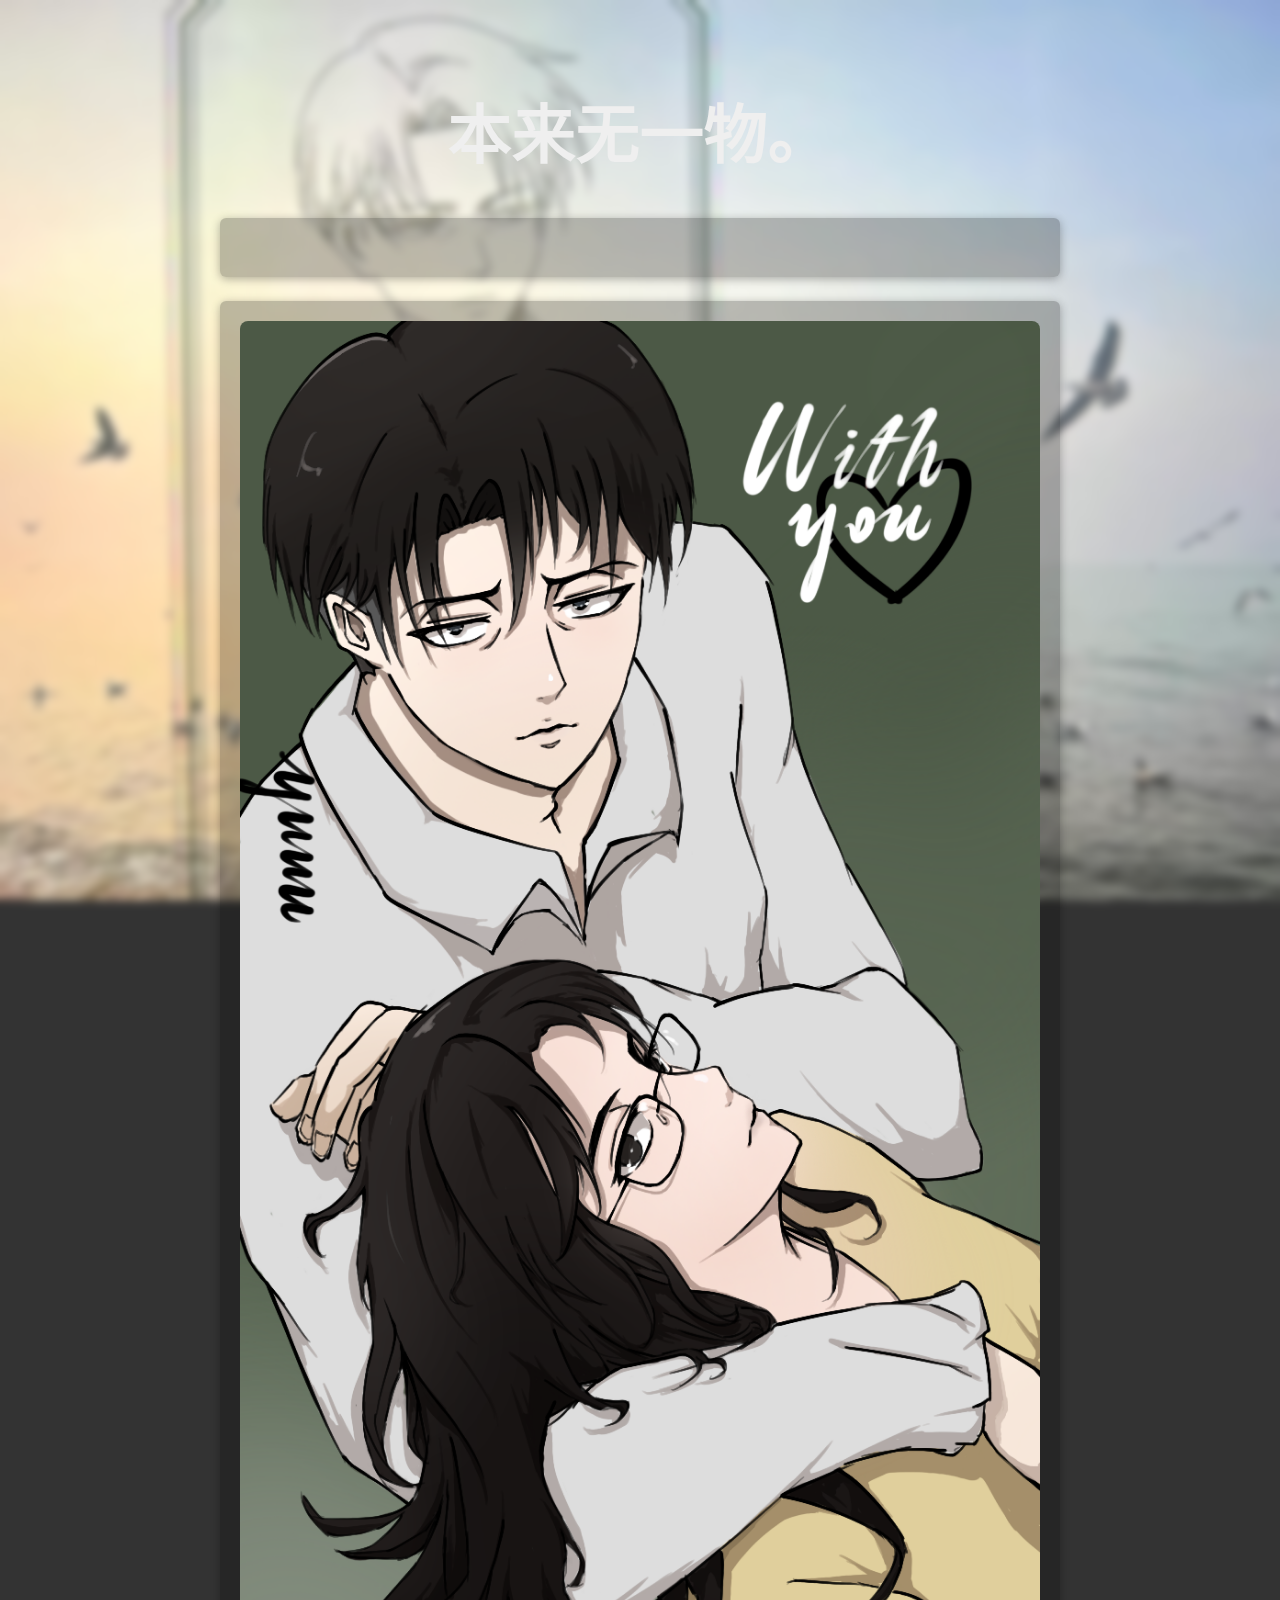
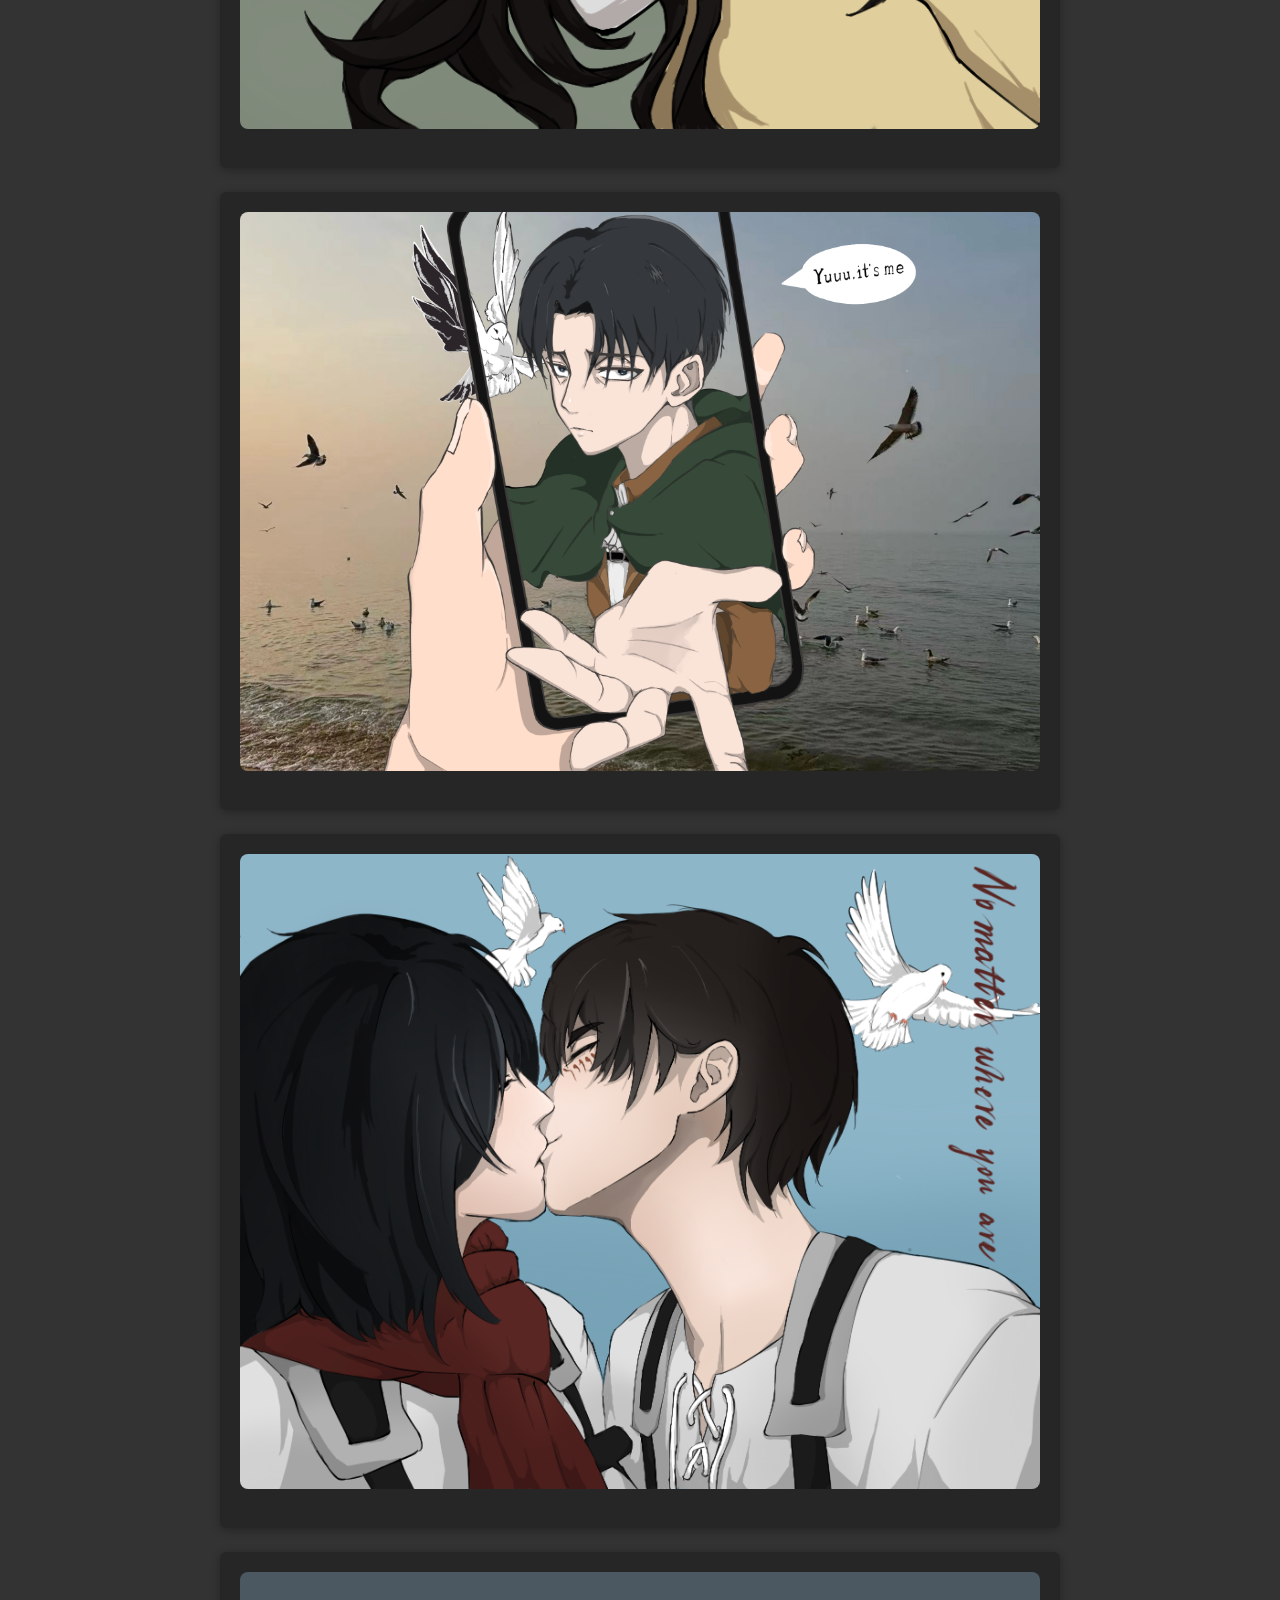
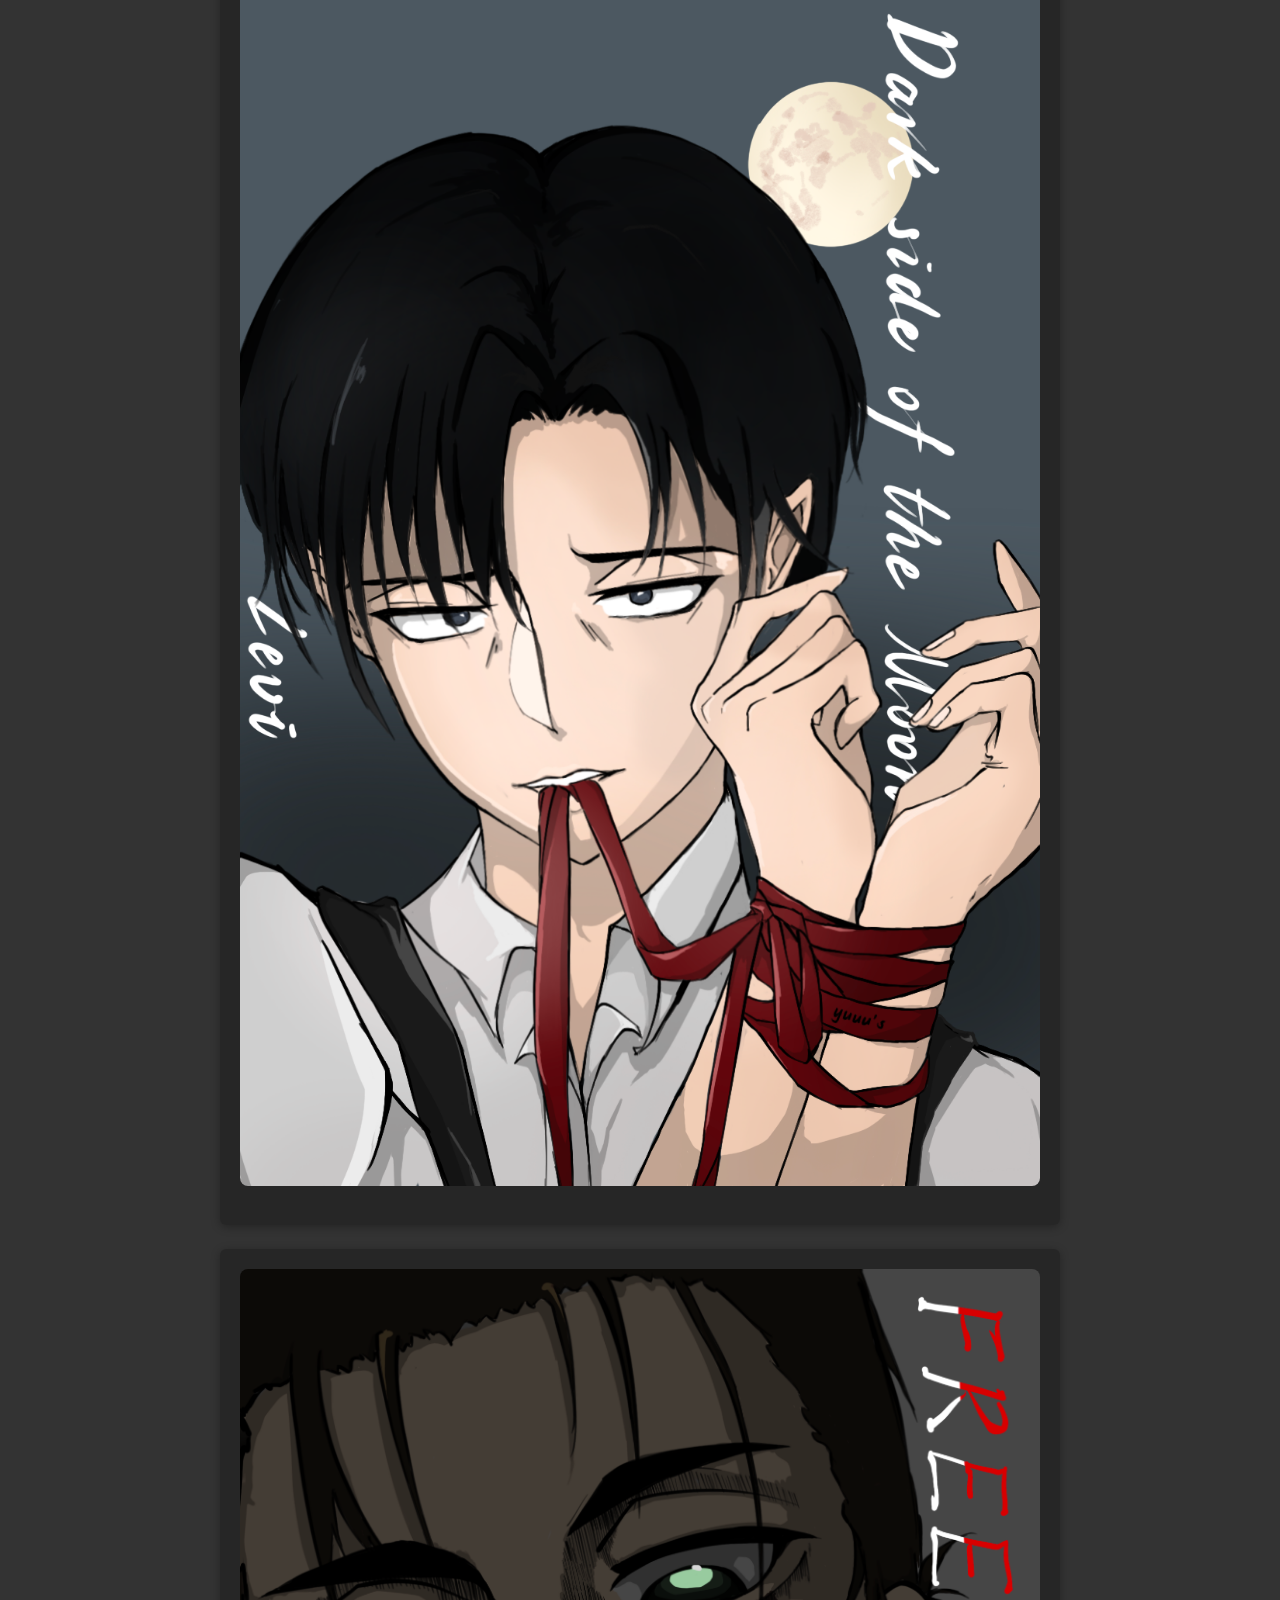
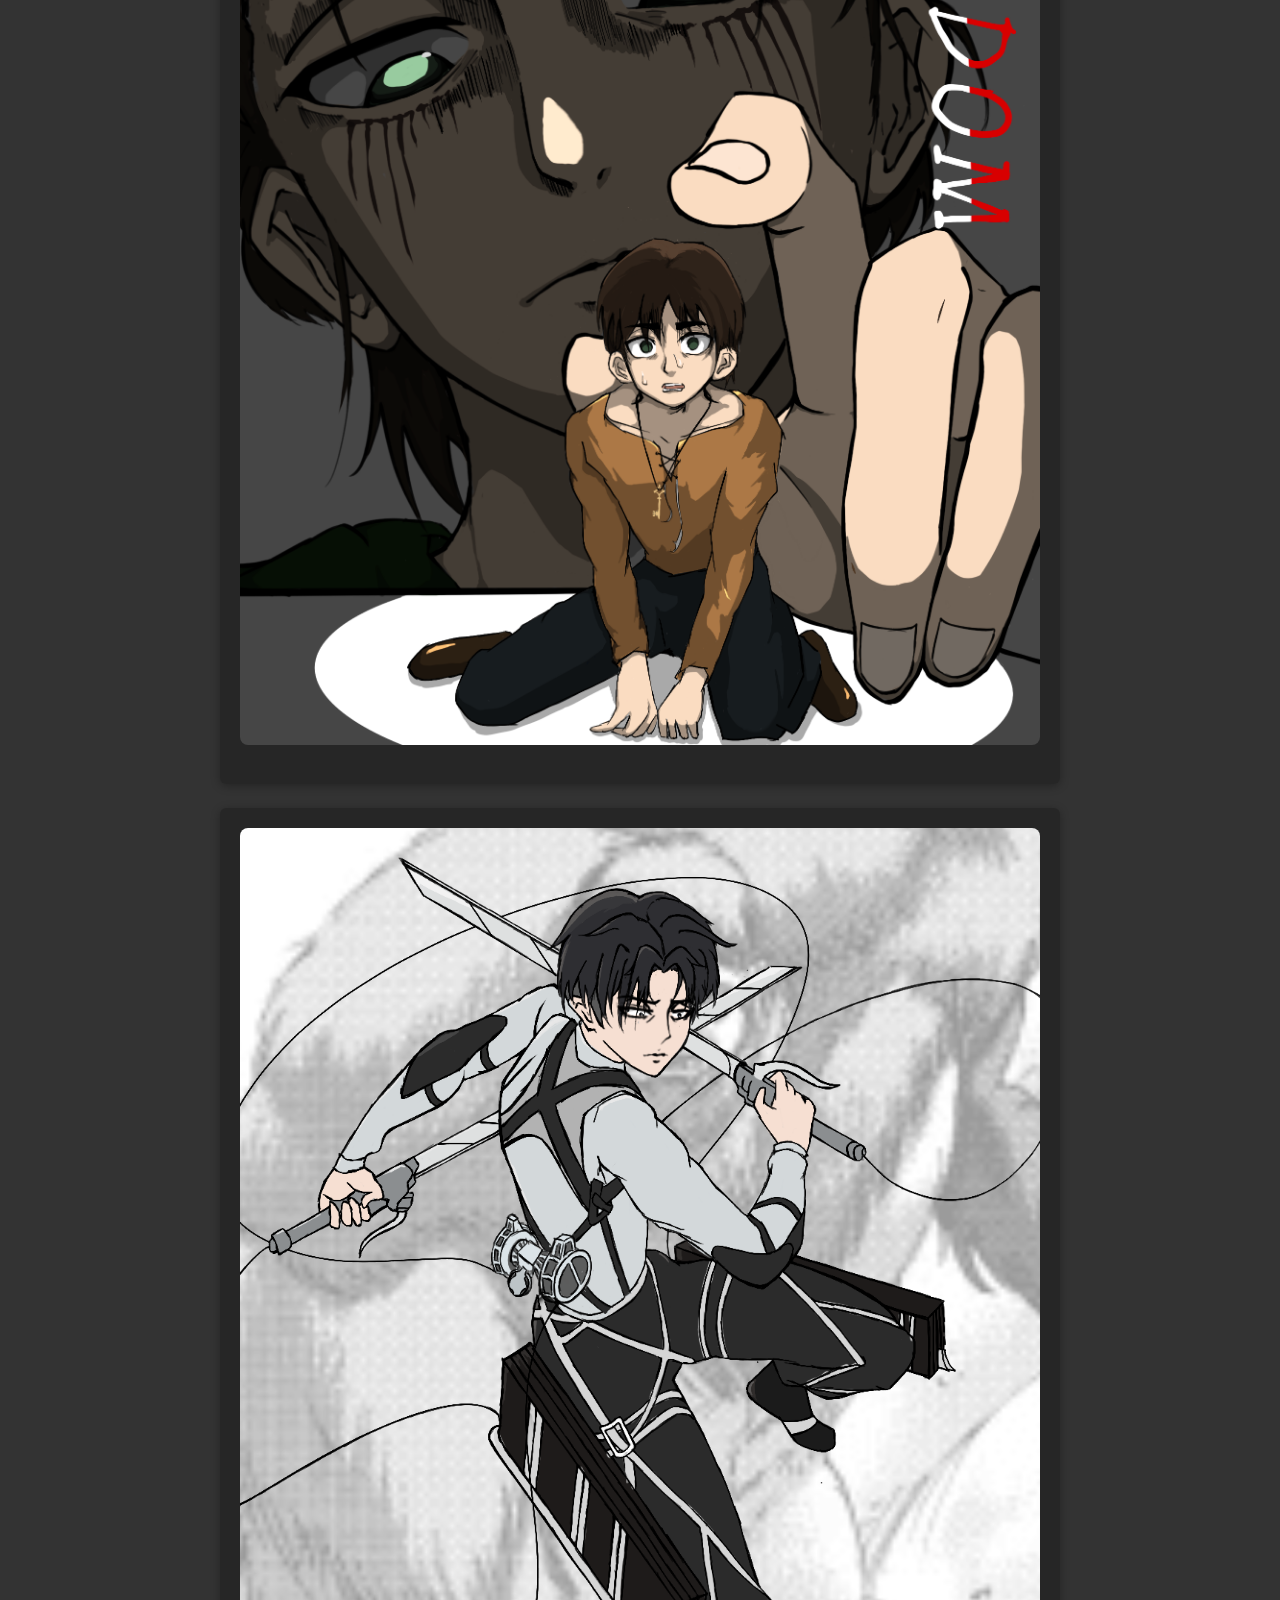
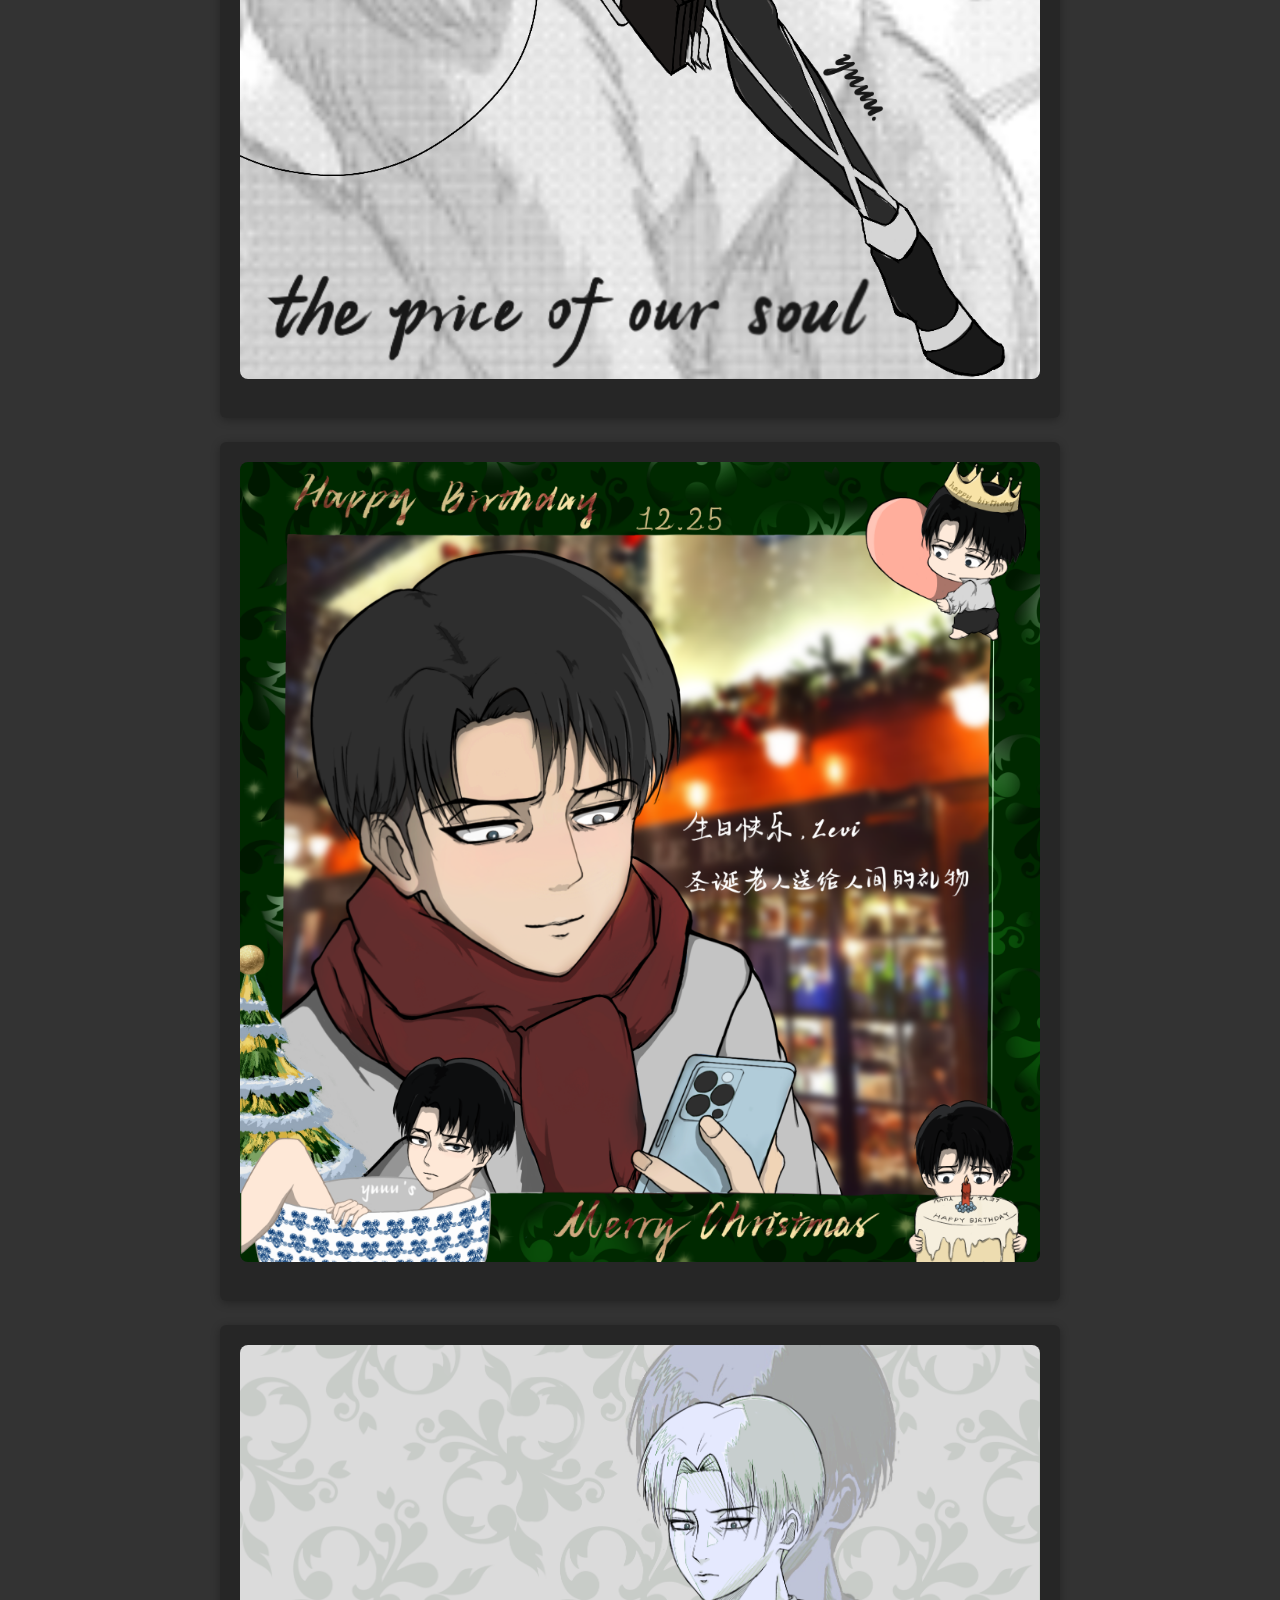
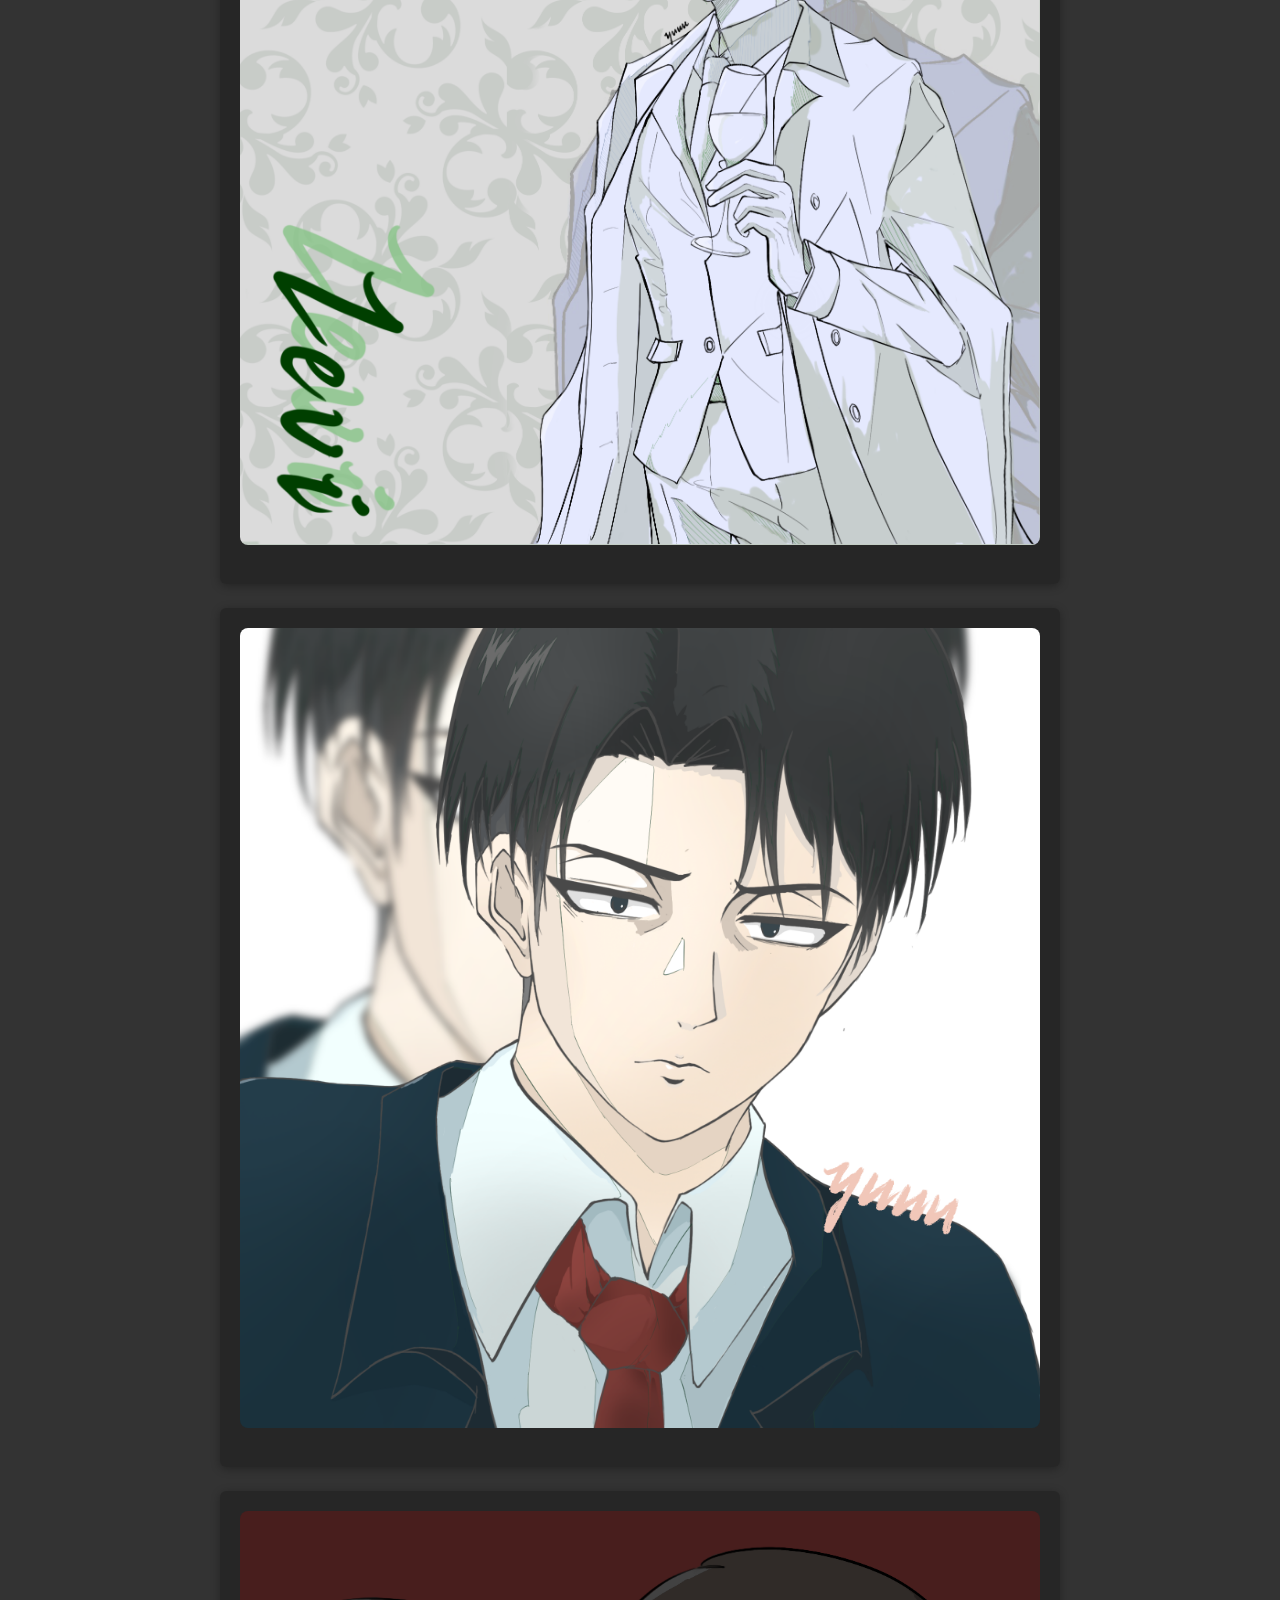
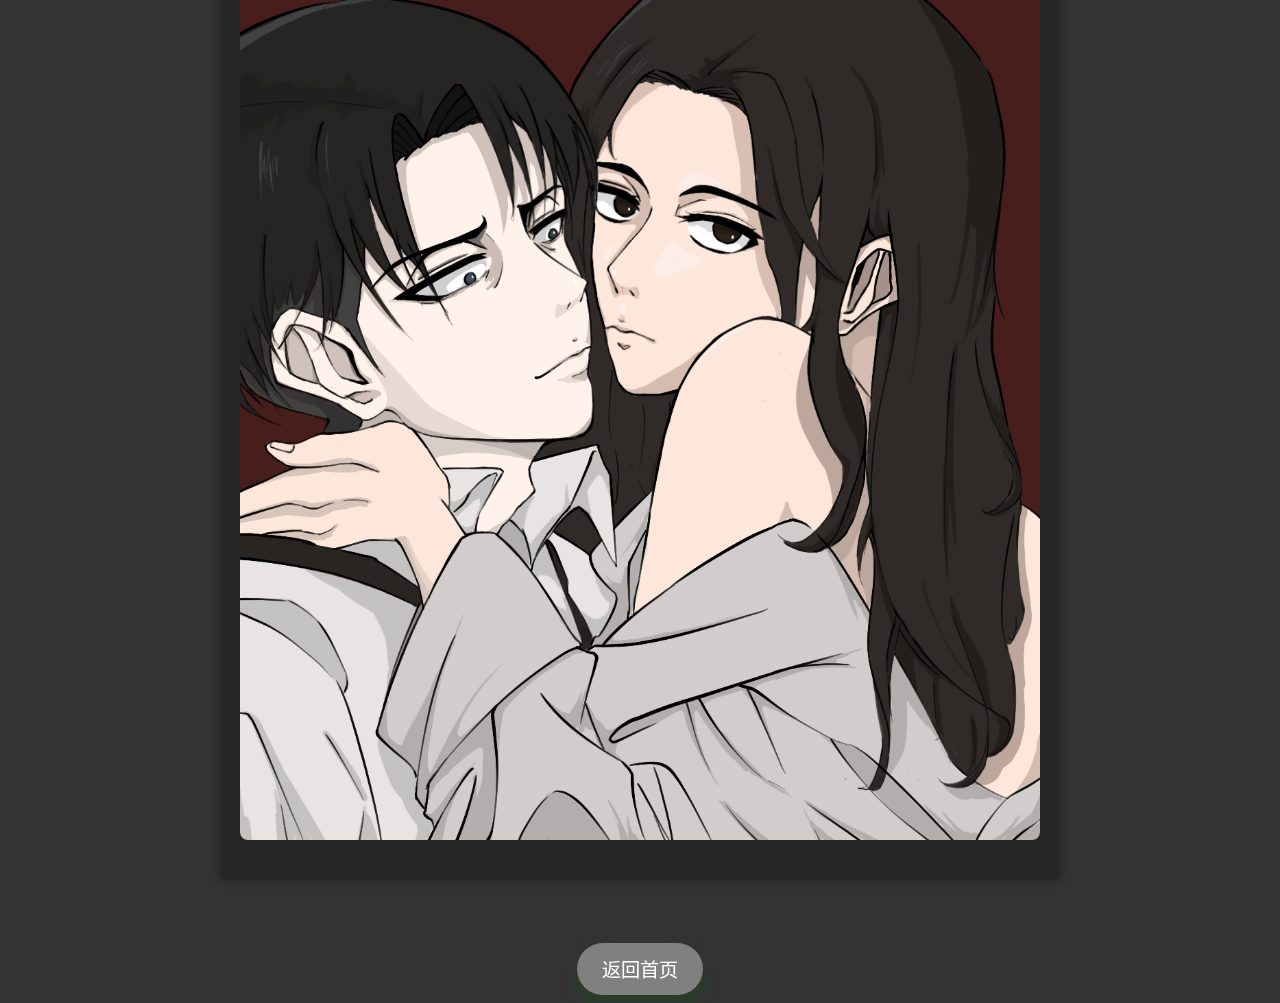
==== w/photo.html @ 77e4b458 "Add files via upload" ====
<!DOCTYPE html>
<html lang="zh-CN">

<head>
    <meta charset="UTF-8">
    <meta name="viewport" content="width=device-width, initial-scale=1.0">
    <title>纸上赋情</title>
    <link rel="icon" href="1.png" type="image/x-icon">
    <link rel="stylesheet" href="style2.css"> <!-- 引入样式文件 -->
</head>

<body>
    <!-- 背景层 -->
    <div class="bg-all">
        <img id="bg" src="1.jpg" alt="背景">
    </div>

    <section class="photo">
        <header>
            <h1>本来无一物。</h1>
        </header>


        <article class="entry">
            <img src="p11.png" alt="" class="painting-image">
        </article>
        <article class="entry">
            <img src="p10.png" alt="" class="painting-image">
        </article>
        <!-- 第一幅画作 -->
        <article class="entry">
            <img src="p9.png" alt="" class="painting-image">
        </article>

        <!-- 第二幅画作 -->
        <article class="entry">
            <img src="p8.png" alt="" class="painting-image">
        </article>

        <article class="entry">
            <img src="p7.png" alt="" class="painting-image">
        </article>

        <article class="entry">
            <img src="p6.png" alt="" class="painting-image">
        </article>

        <article class="entry">
            <img src="p5.png" alt="" class="painting-image">
        </article>

        <article class="entry">
            <img src="p4.png" alt="" class="painting-image">
        </article>

        <article class="entry">
            <img src="p3.png" alt="" class="painting-image">
        </article>

        <article class="entry">
            <img src="p2.png" alt="" class="painting-image">
        </article>

        <article class="entry">
            <img src="p1.png" alt="" class="painting-image">
        </article>
    </section>

    <footer>
        <p><a href="../index.html" class="back-to-home">返回首页</a></p>
    </footer>

</body>

</html>
---- w/style2.css ----
@charset "utf-8";

/* 全局样式 */
html,
body {
    width: 100%;
    height: 100%;
    margin: 0;
    padding: 0;
    background-color: #333;
    font-family: 'HarmonyOS_Regular', sans-serif;
}

*,
a,
p {
    text-decoration: none;
    transition: 0.3s;
    color: #efefef;
    user-select: none;
    cursor: url("data:image/svg+xml,<svg xmlns='http://www.w3.org/2000/svg' viewBox='0 0 8 8' width='10px' height='10px'><circle cx='4' cy='4' r='4' fill='white' /></svg>") 4 4, auto !important;
}

a:hover {
    color: white;
}

.bg-all {
    position: fixed;
    width: 100%;
    height: 100vh;
    overflow: hidden;
}

#bg {
    width: 100%;
    height: auto;
    display: block;
}

/* 页面主体样式 */
section.photo {
    position: relative;
    top: 0;
    left: 0;
    width: 100%;
    min-height: 100vh;
    display: flex;
    flex-direction: column;
    align-items: center;
    justify-content: flex-start;
    opacity: 1;
    backdrop-filter: blur(5px);
    z-index: 1;
    padding: 20px;
    box-sizing: border-box;
}

/* 页头 */
header {
    margin-top: 20px;
    text-align: center;
    font-size: 2rem;
    color: #fff;
}

/* 画作条目样式 */
.entry {
    background: rgb(0 0 0 / 25%);
    backdrop-filter: blur(5px);
    padding: 20px;
    margin-bottom: 1.5rem;
    border-radius: 6px;
    width: 80%;
    max-width: 800px;
    box-shadow: 0px 2px 10px rgba(0, 0, 0, 0.3);
    word-wrap: break-word;
}

.entry h2 {
    font-size: 2rem;
    margin-bottom: 10px;
}

.entry p {
    font-size: 1.1rem;
    line-height: 1.6;
}

/* 画作图片样式 */
.painting-image {
    max-width: 100%;
    height: auto;
    border-radius: 8px;
    margin-bottom: 15px;
}

/* 返回首页按钮 */
footer {
    text-align: center;
    height: 60px;
    backdrop-filter: blur(0px);
    margin-top: 20px;
}

footer p {
    color: #efefef;
    font-size: 1.1rem;
    margin: 0;
    padding: 0;
}

/* 美化返回首页按钮 */
.back-to-home {
    display: inline-block;
    background-color: #808080;
    color: #fff;
    font-size: 1.2rem;
    padding: 12px 25px;
    border-radius: 30px;
    text-decoration: none;
    border: none;
    transition: background 0.3s, transform 0.3s, box-shadow 0.3s;
    box-shadow: 0 8px 15px rgba(0, 100, 0, 0.3);
}

.back-to-home:hover {
    background-color: #808100;
    transform: translateY(-5px);
    box-shadow: 0 12px 20px rgba(0, 100, 0, 0.4);
}

.back-to-home:active {
    transform: translateY(2px);
    box-shadow: 0 4px 8px rgba(0, 100, 0, 0.2);
}

.back-to-home:focus {
    outline: none;
}
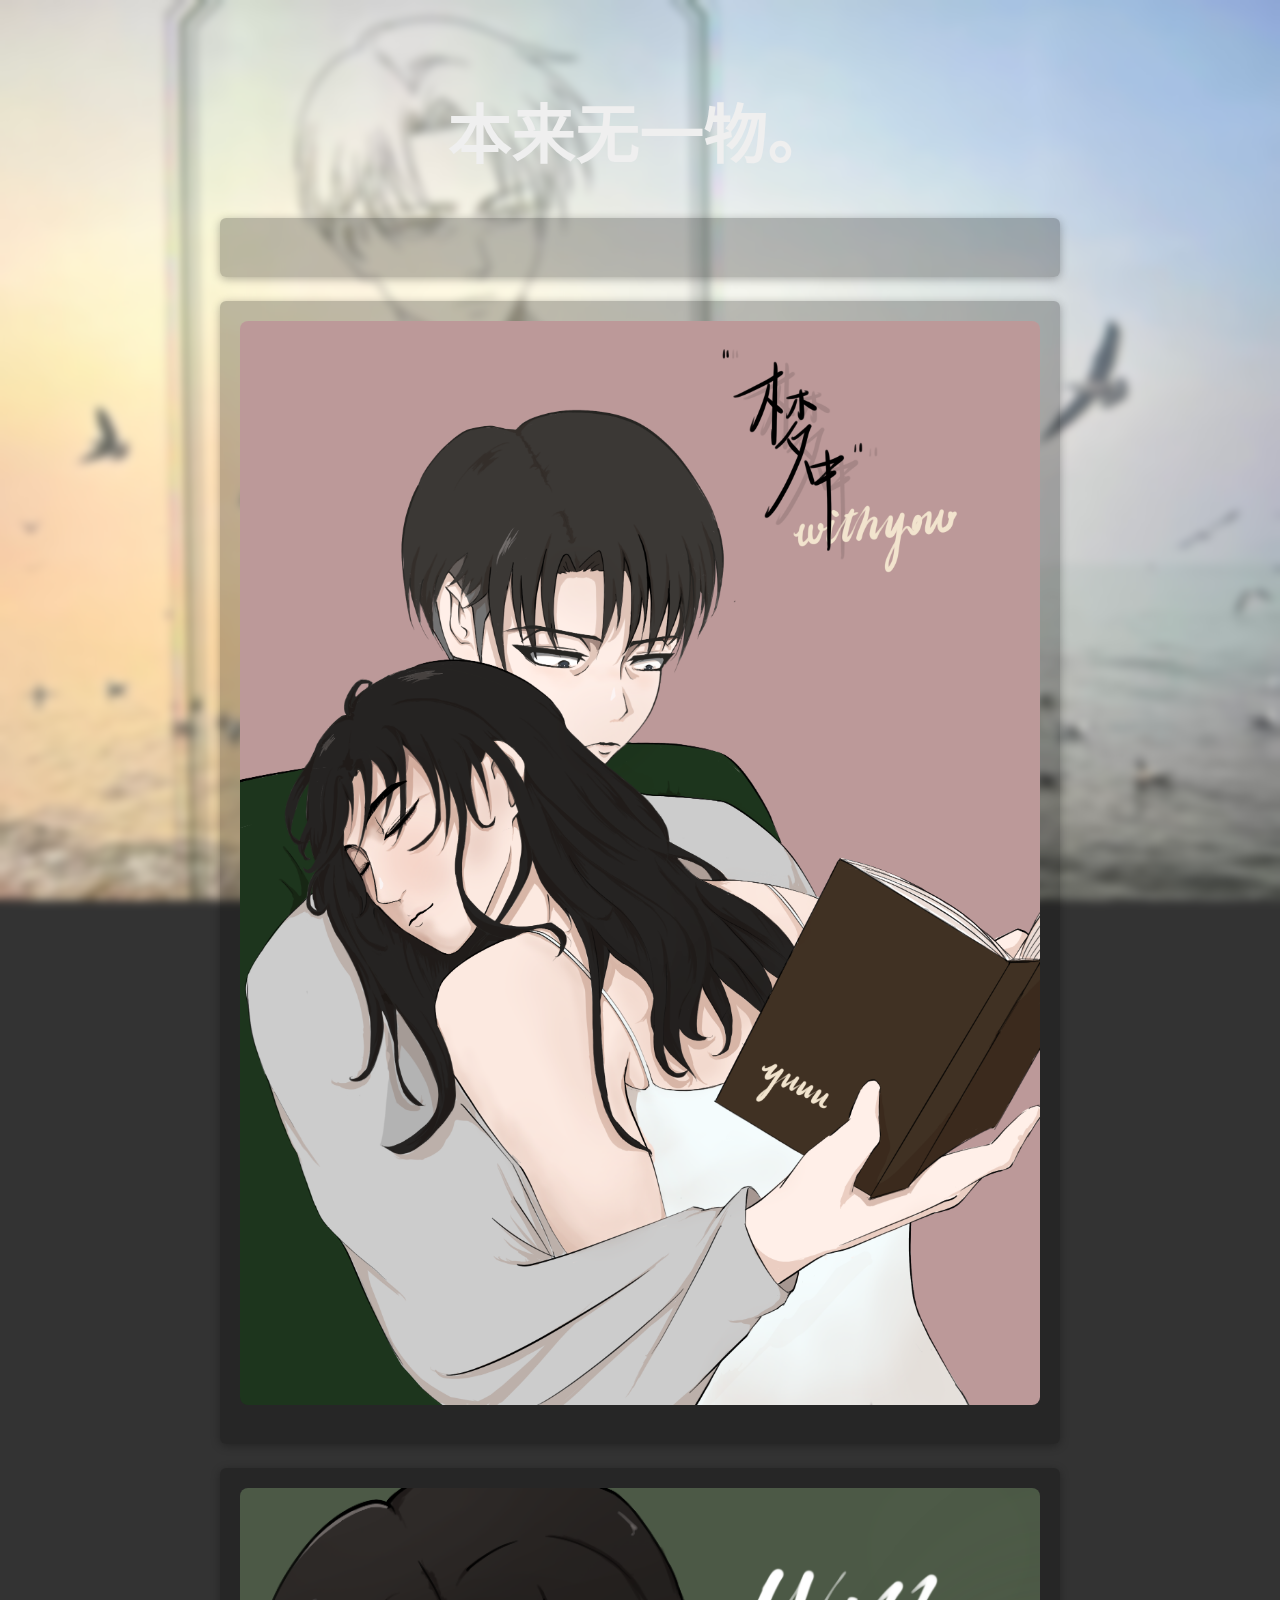
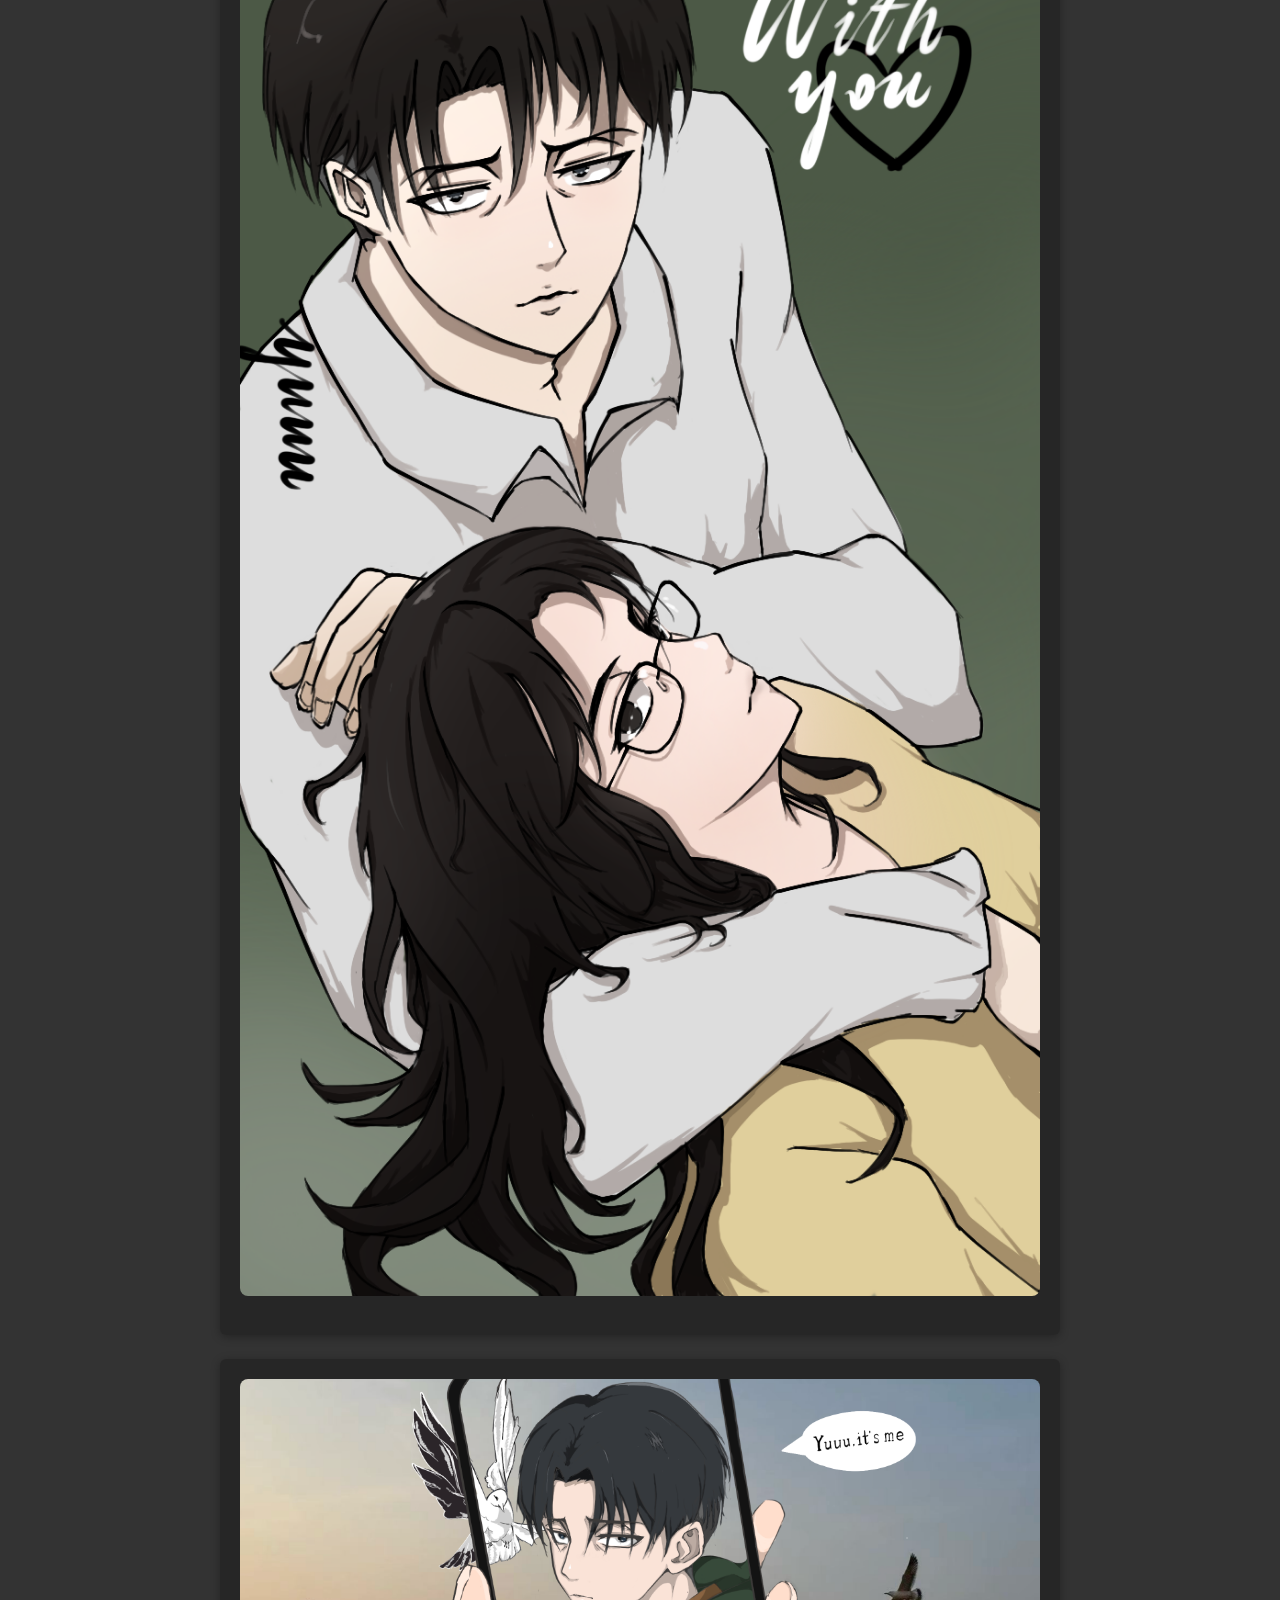
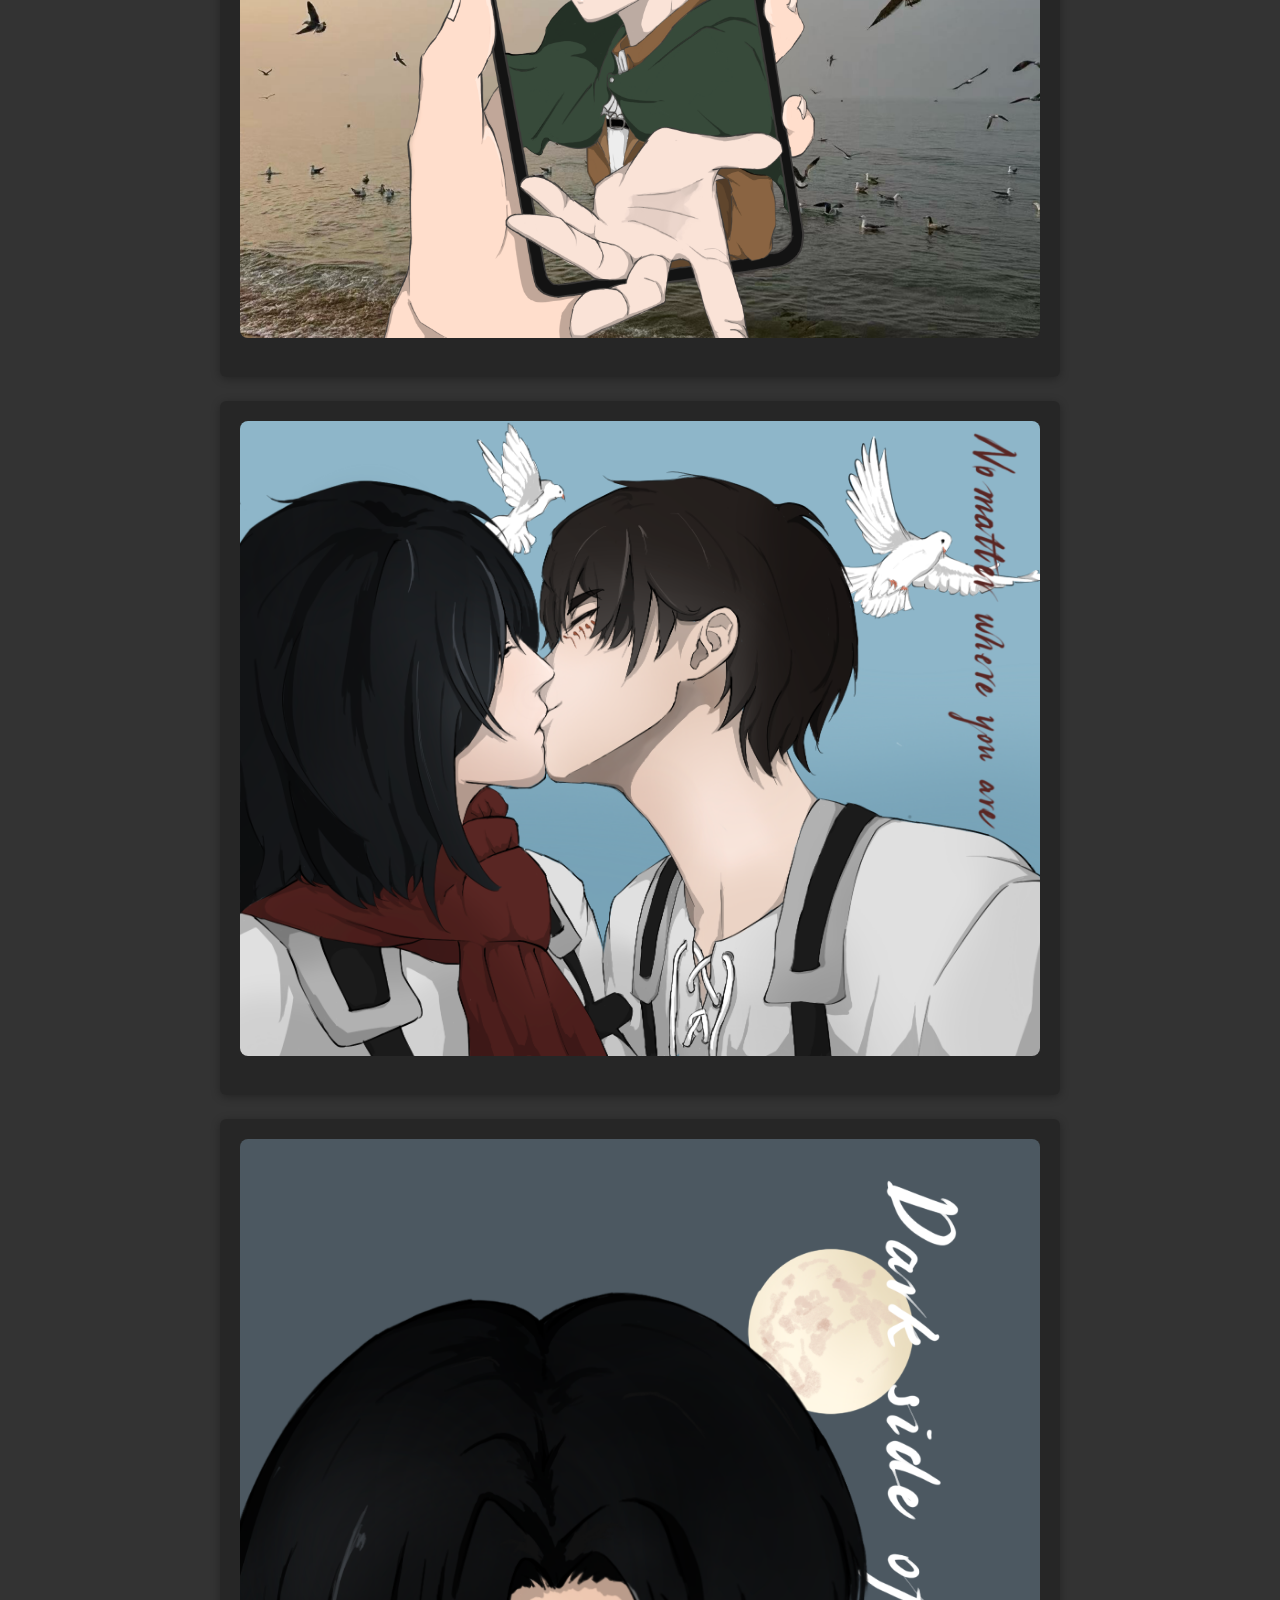
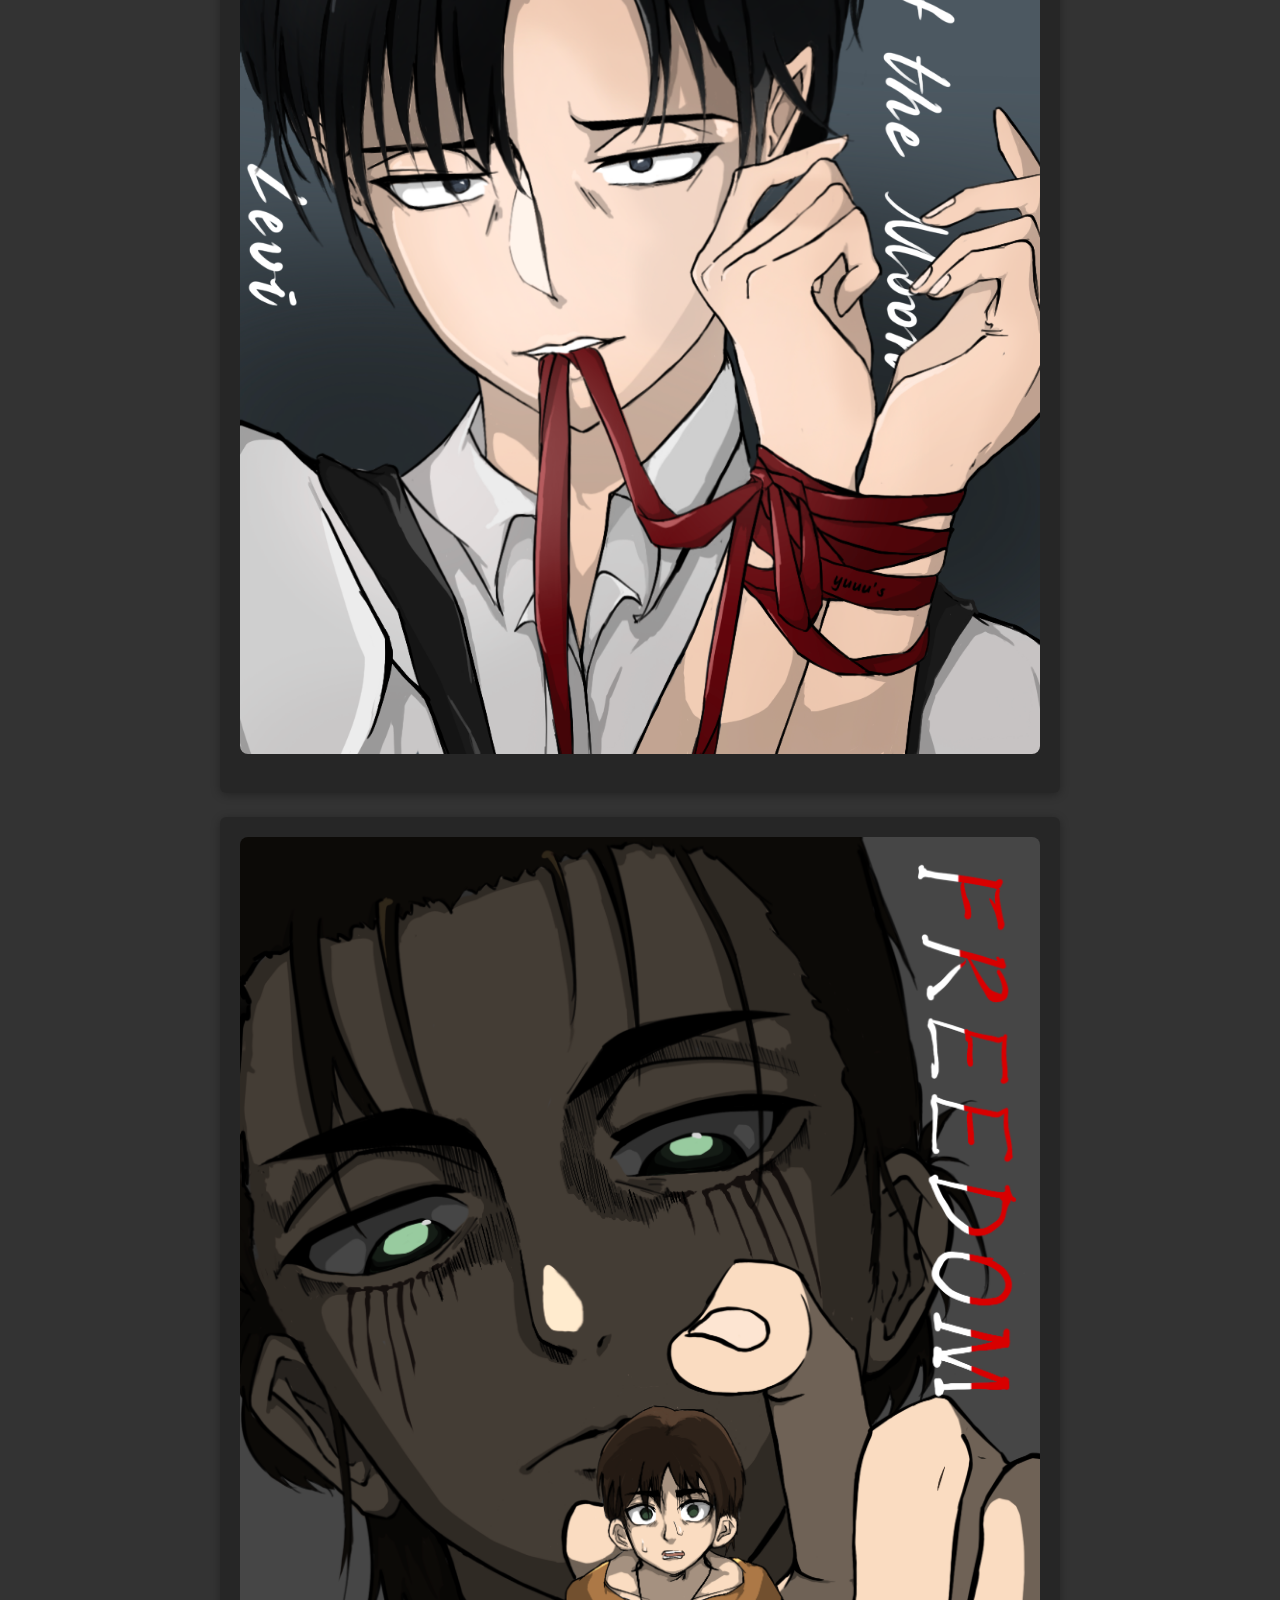
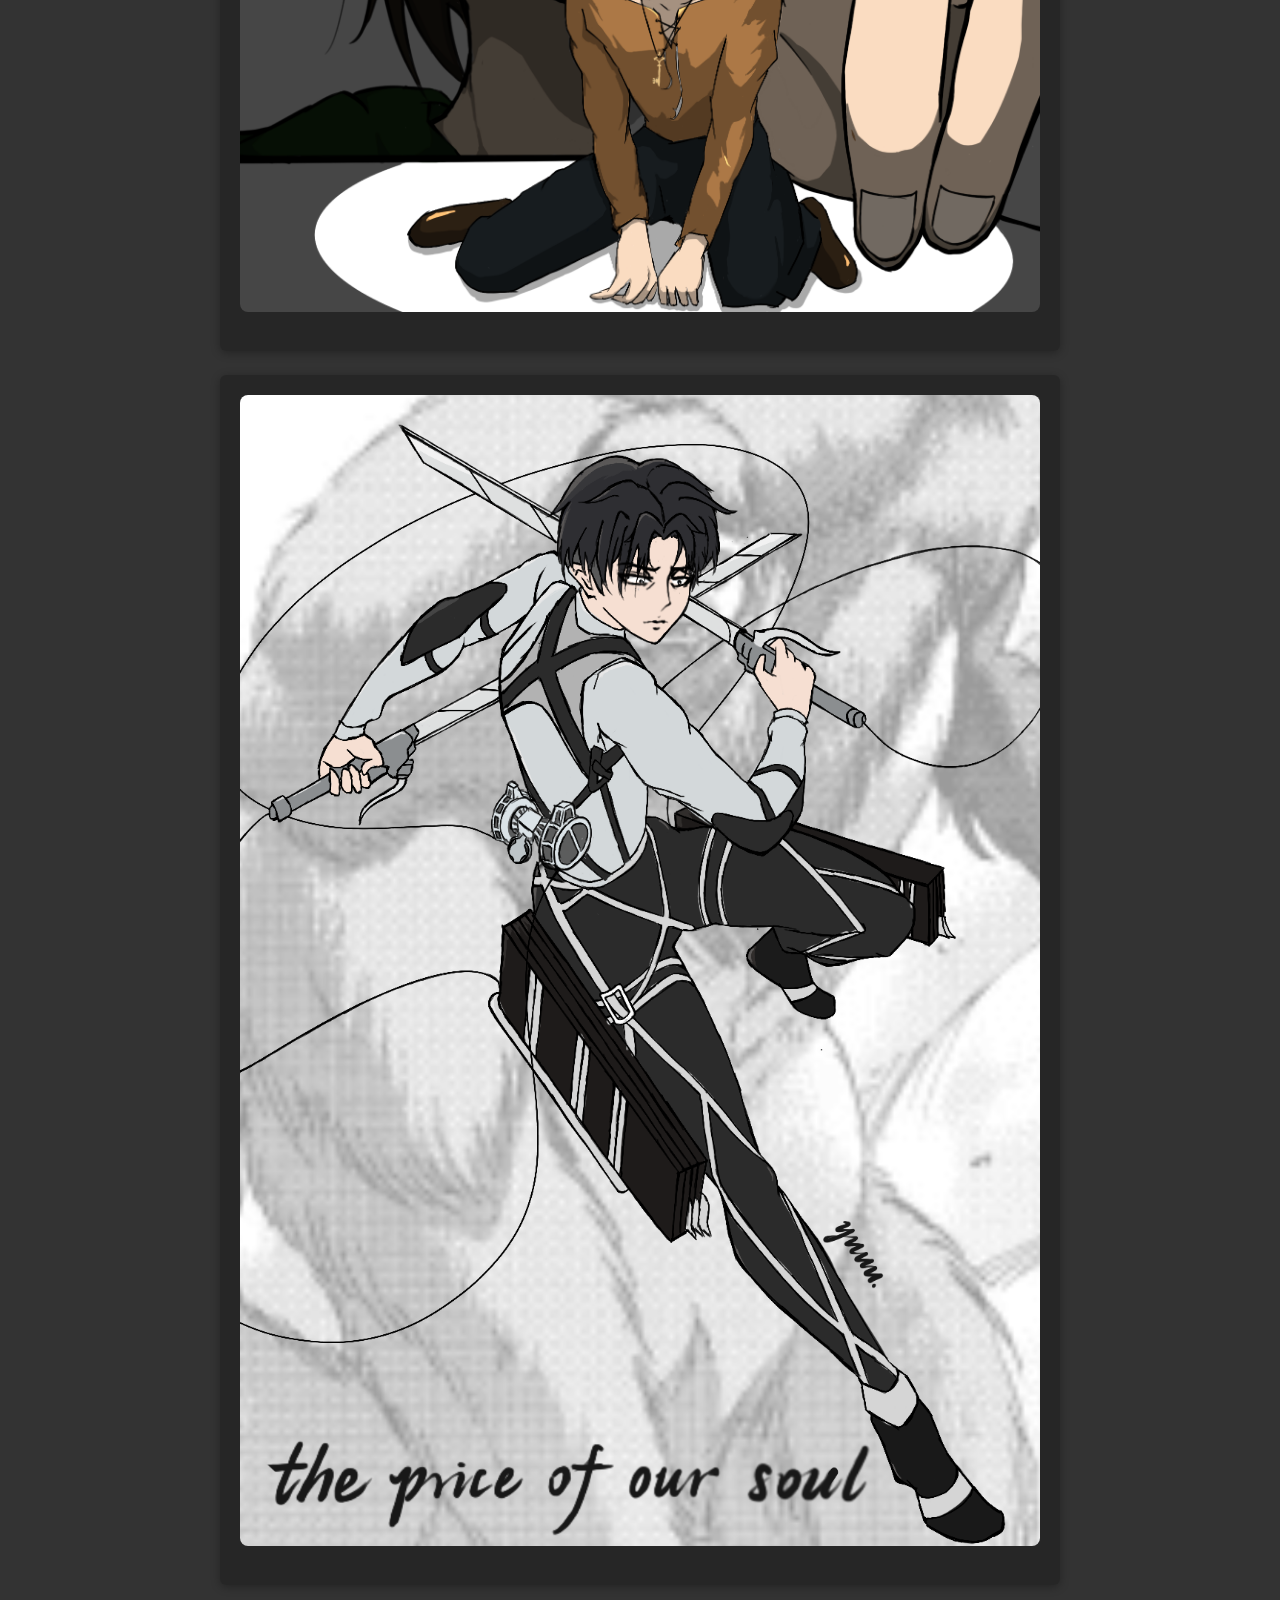
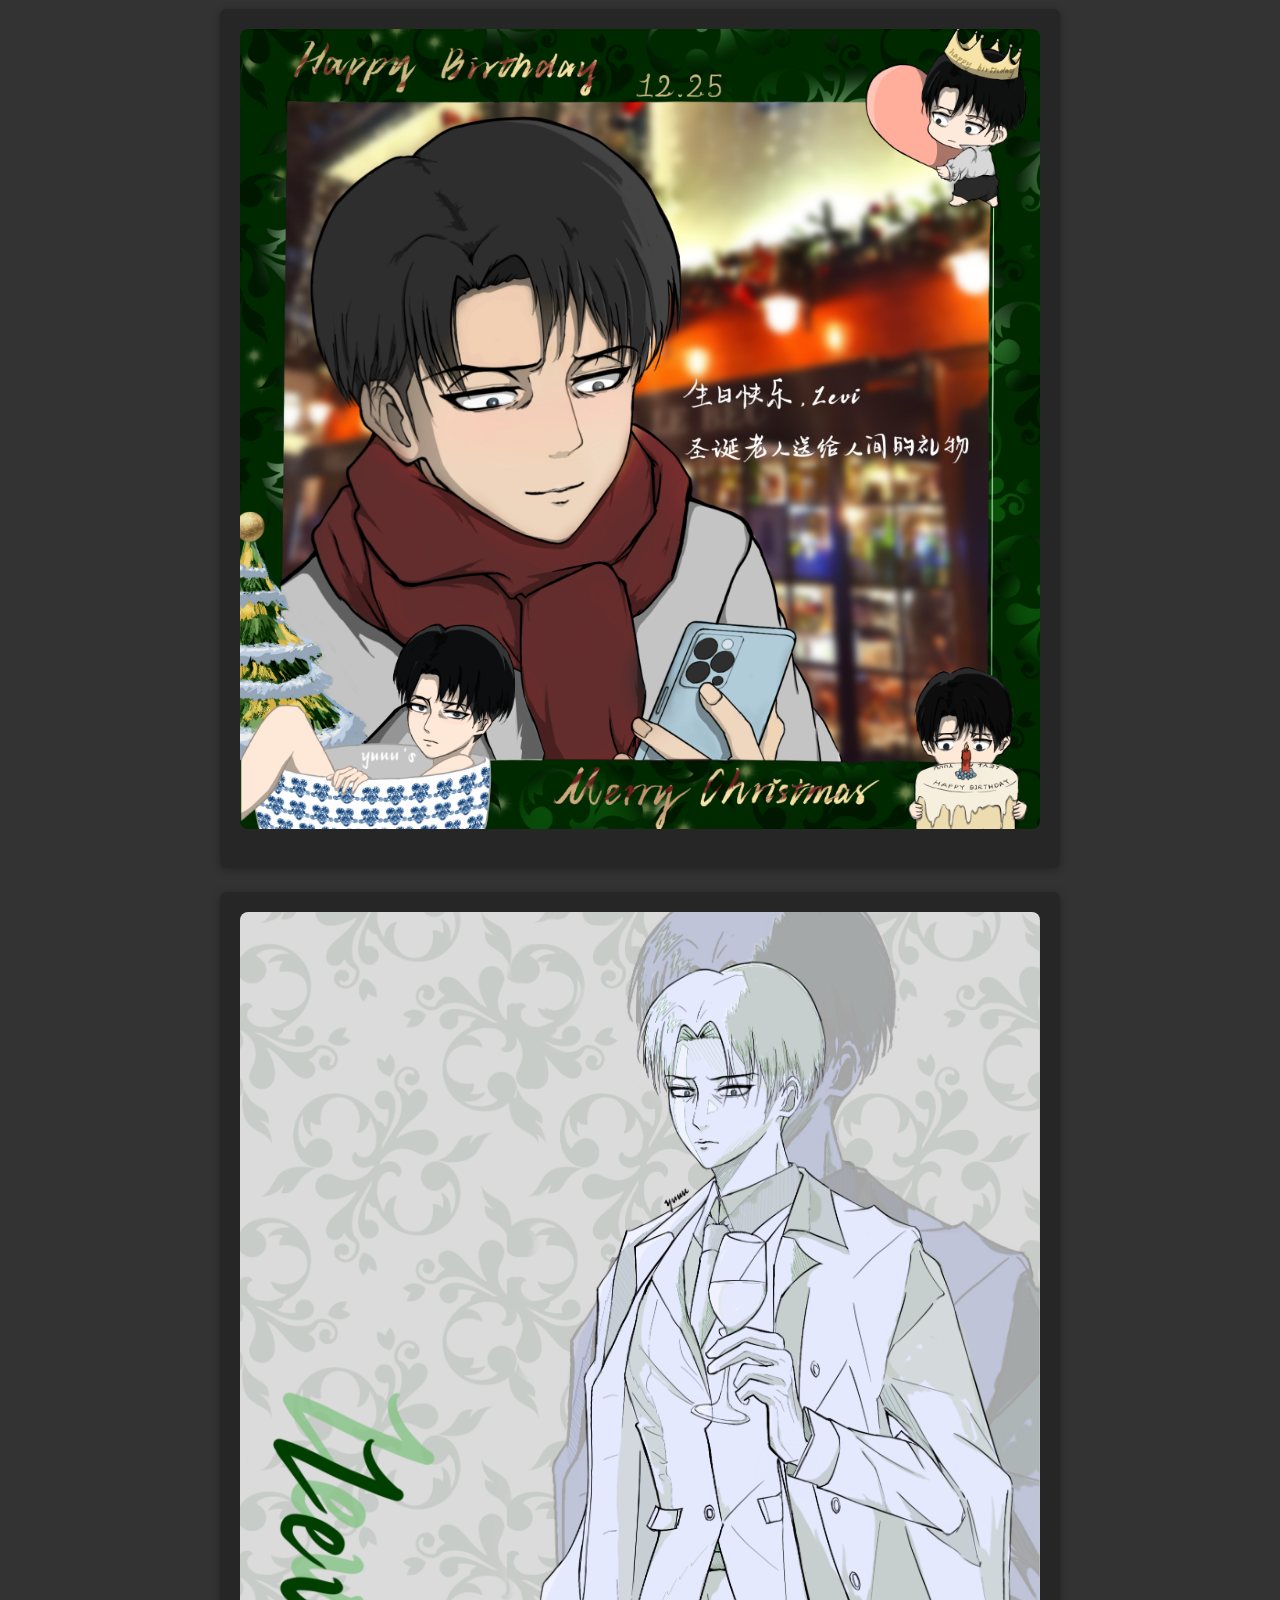
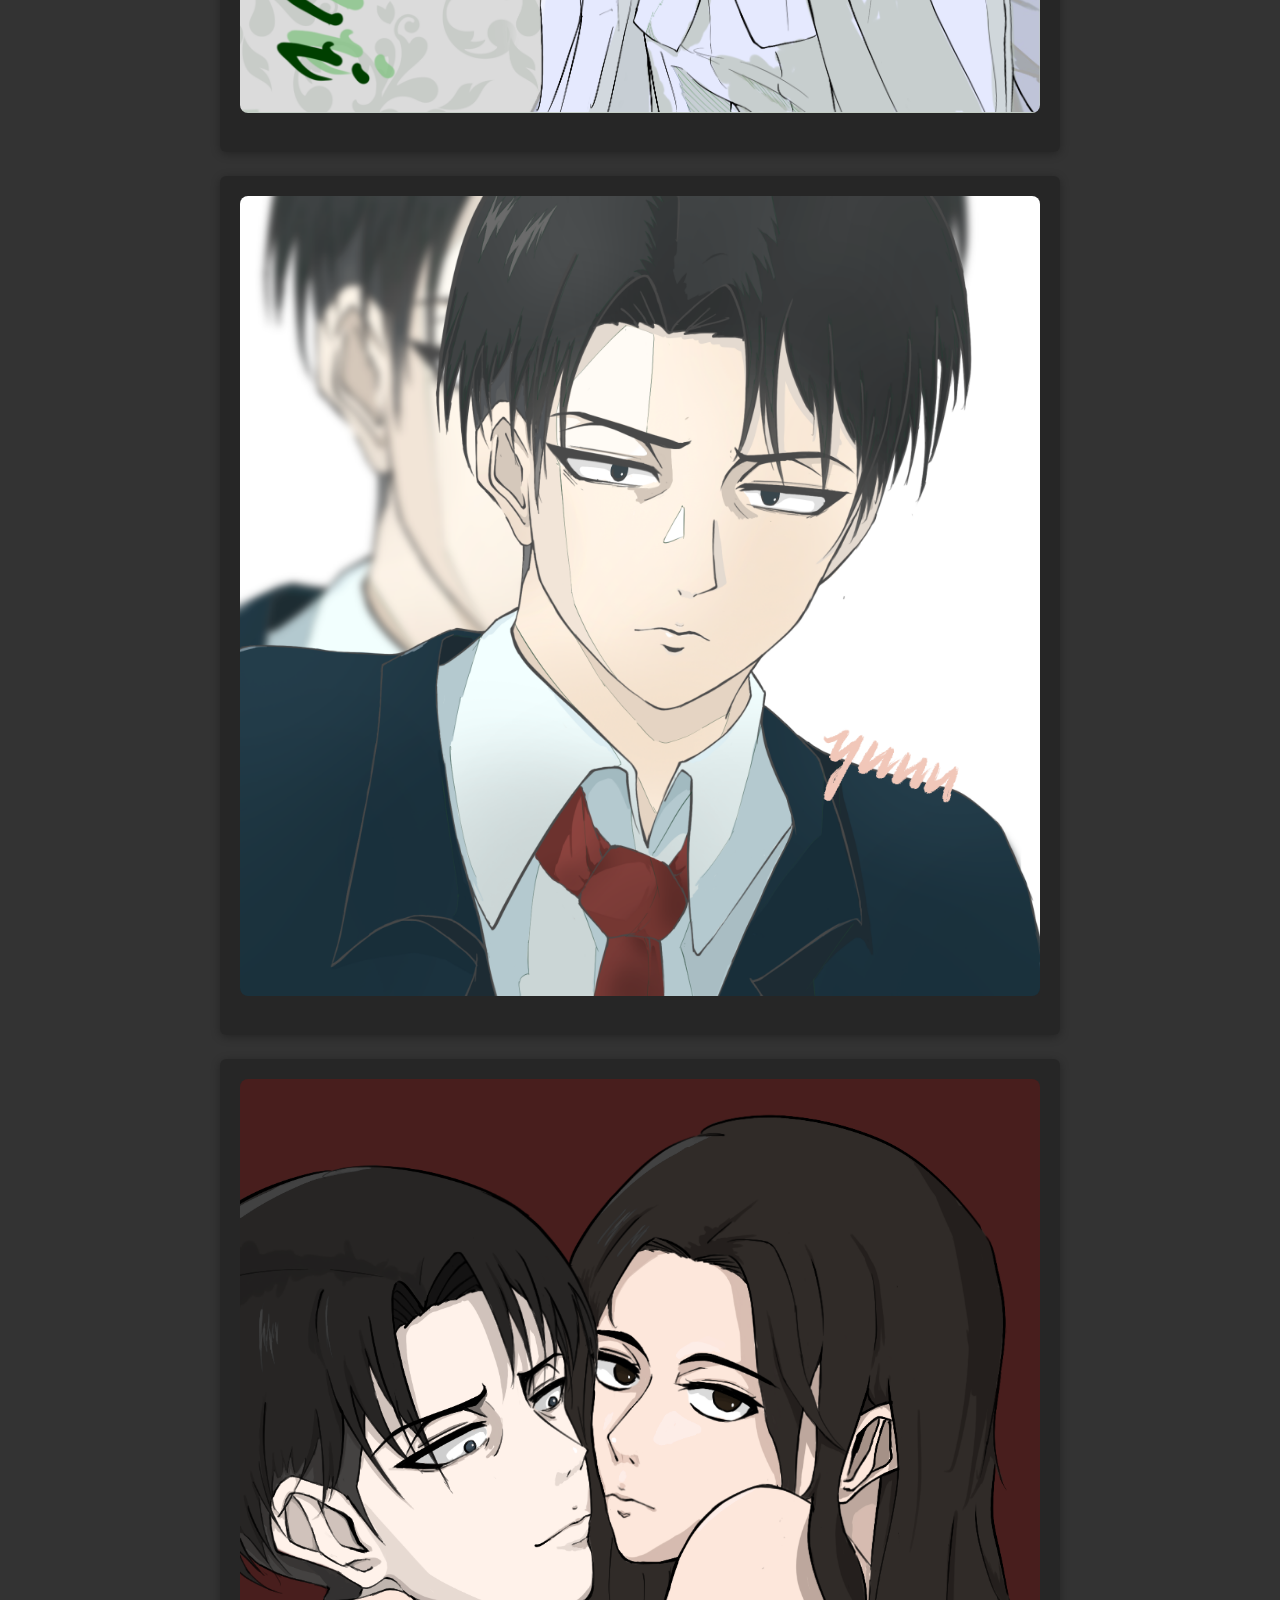
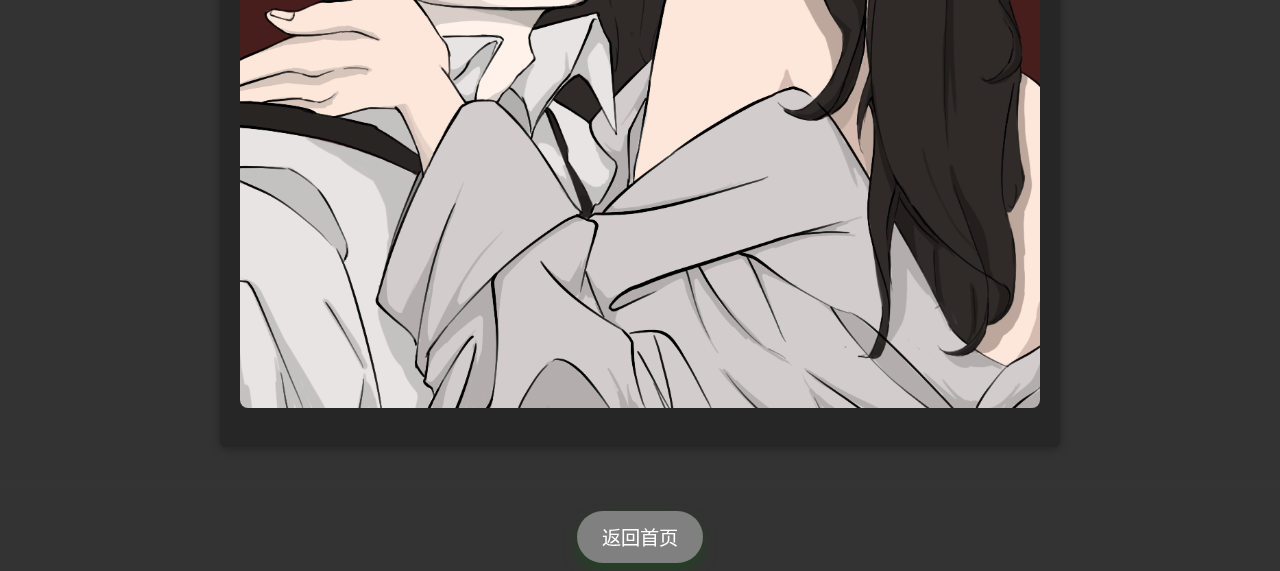
==== commit 30ef30d1: "Update photo.html" ====
--- a/w/photo.html
+++ b/w/photo.html
@@ -21,6 +21,9 @@
         </header>
 
 
+        <article class="entry">
+            <img src="p12.png" alt="" class="painting-image">
+        </article>
         <article class="entry">
             <img src="p11.png" alt="" class="painting-image">
         </article>
@@ -72,4 +75,4 @@
 
 </body>
 
-</html>+</html>
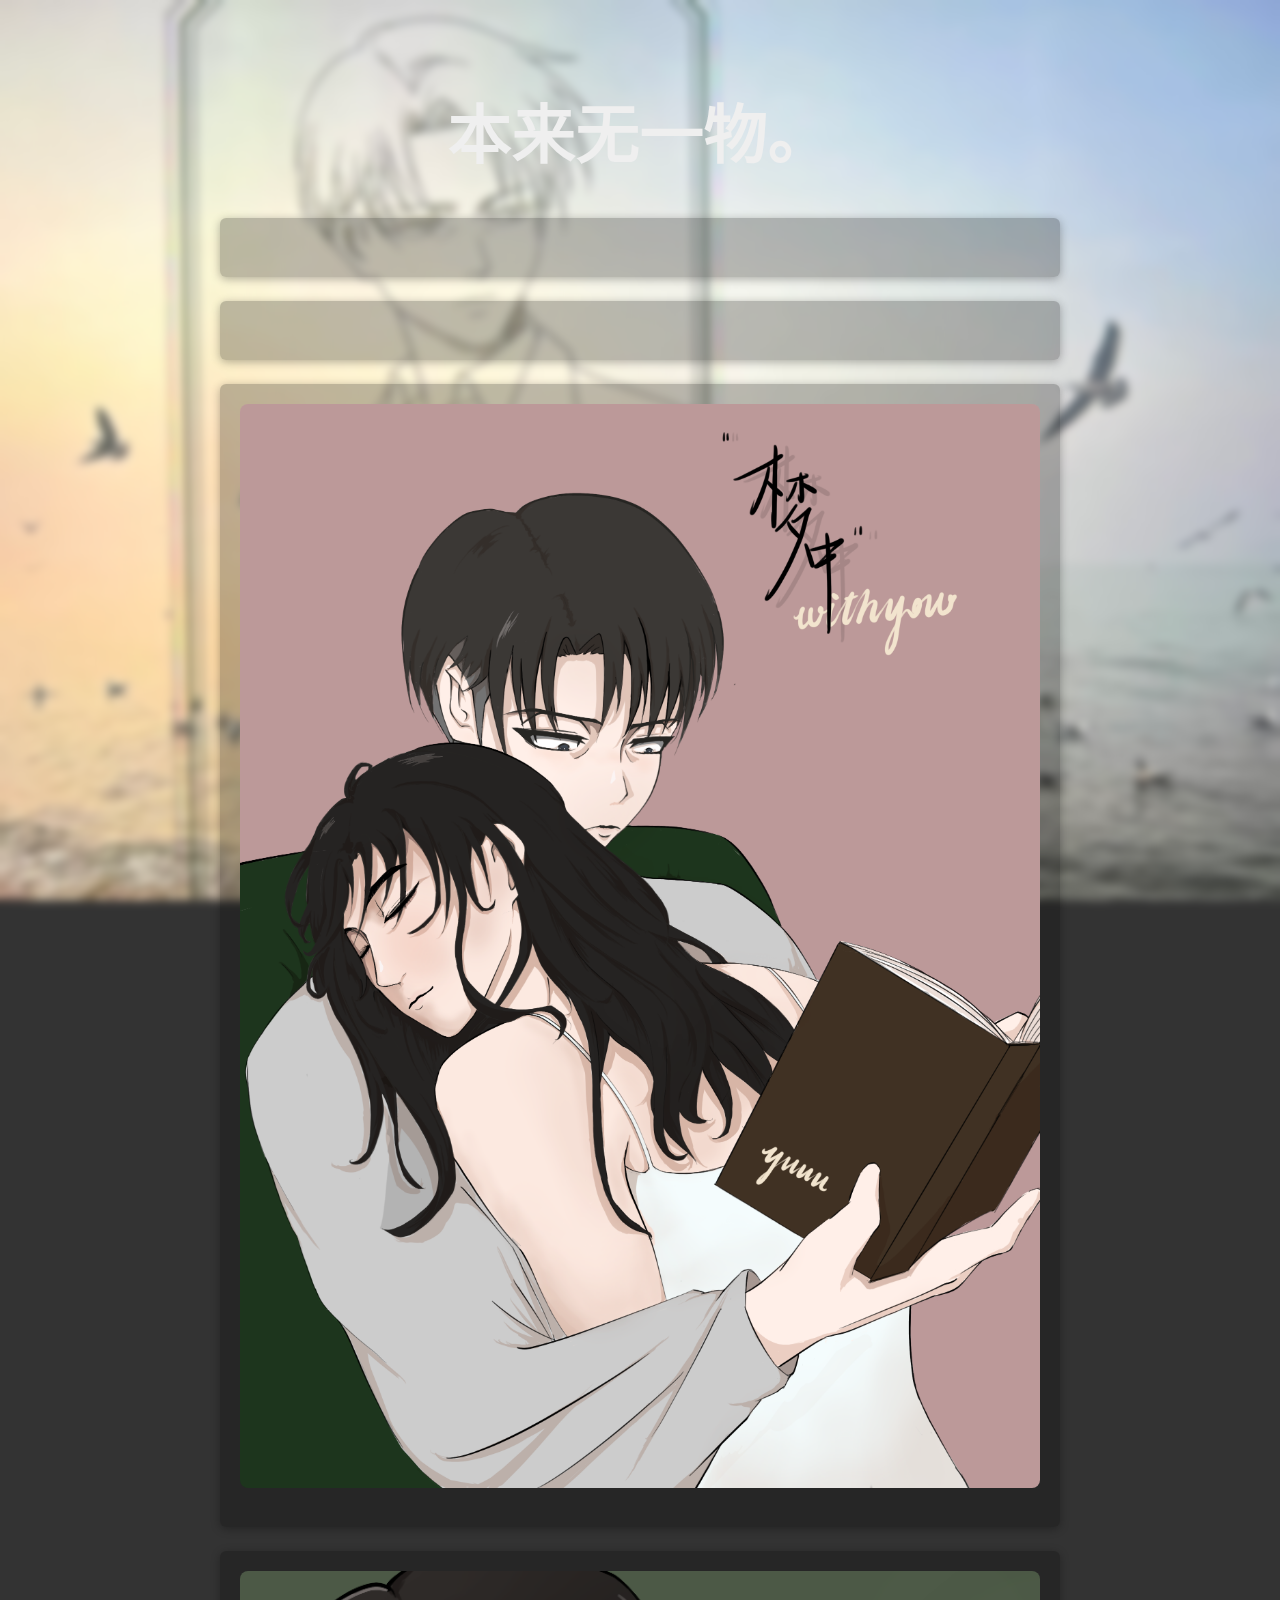
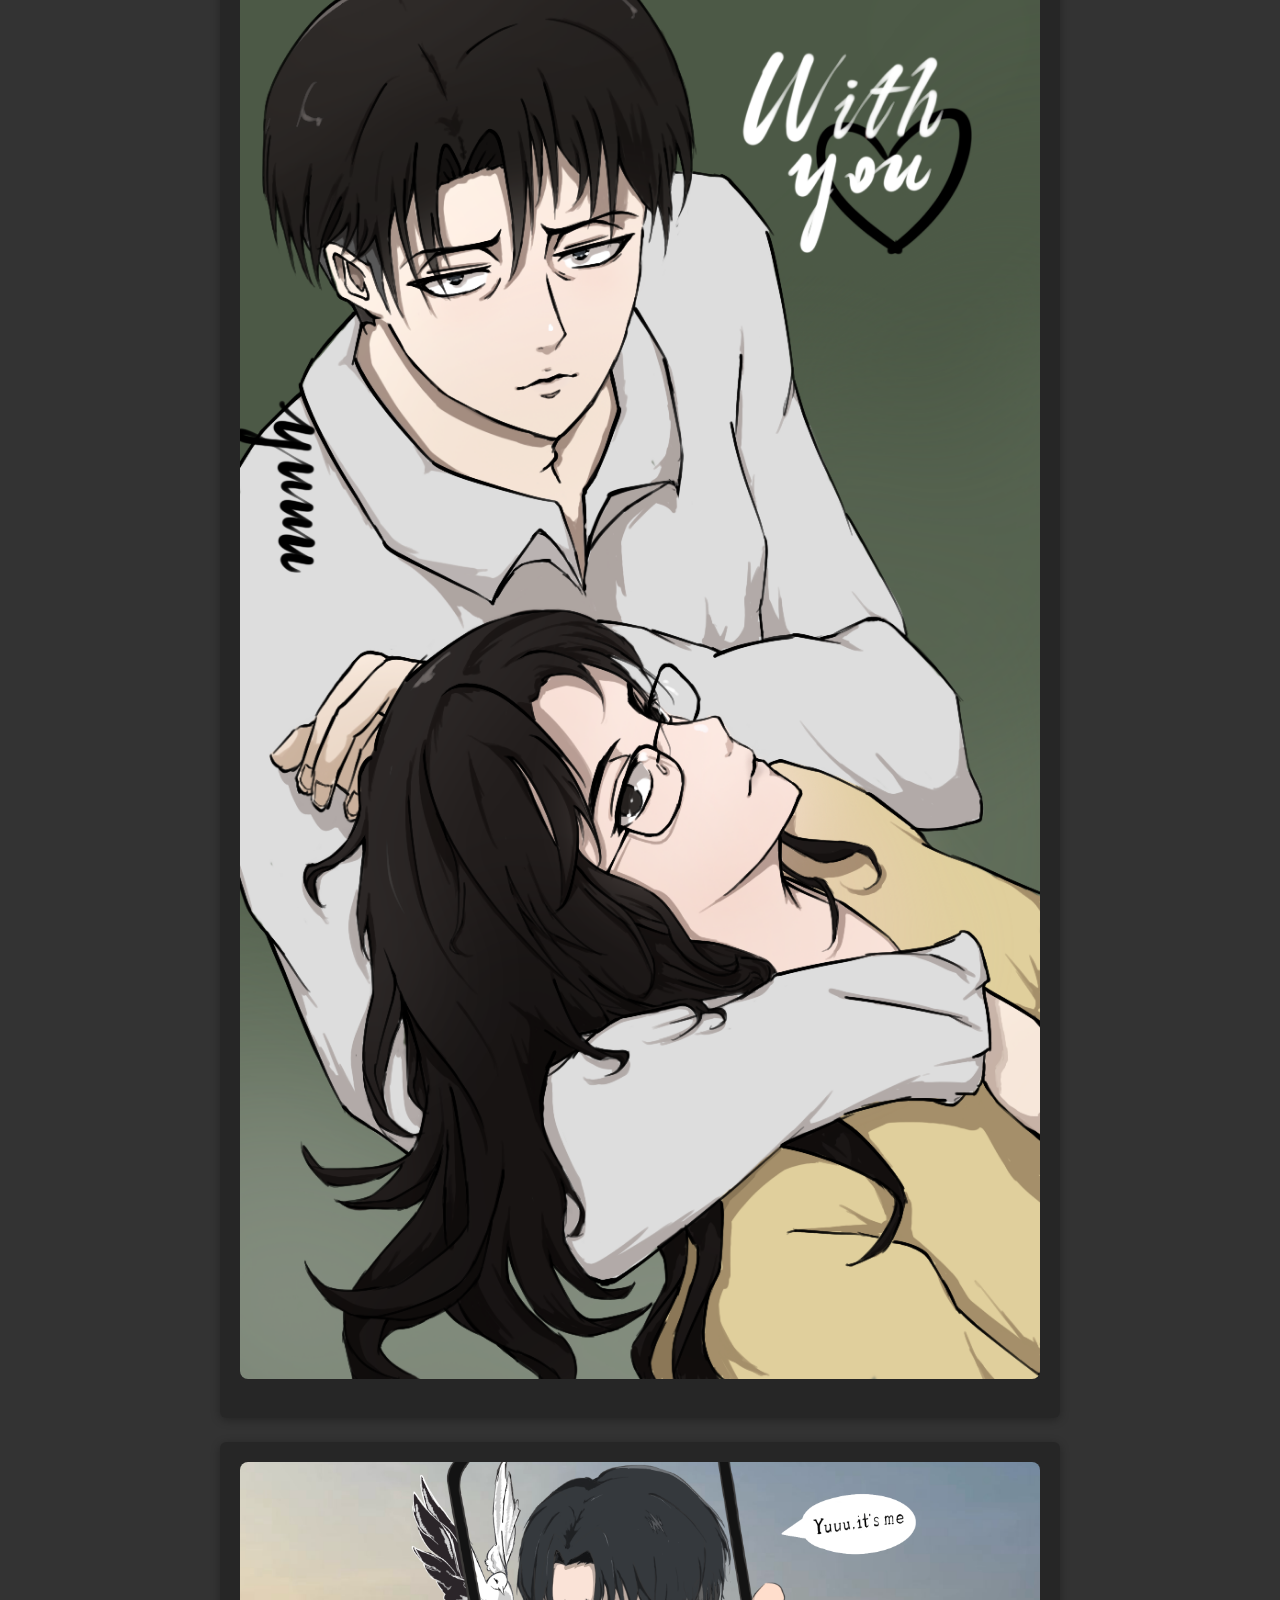
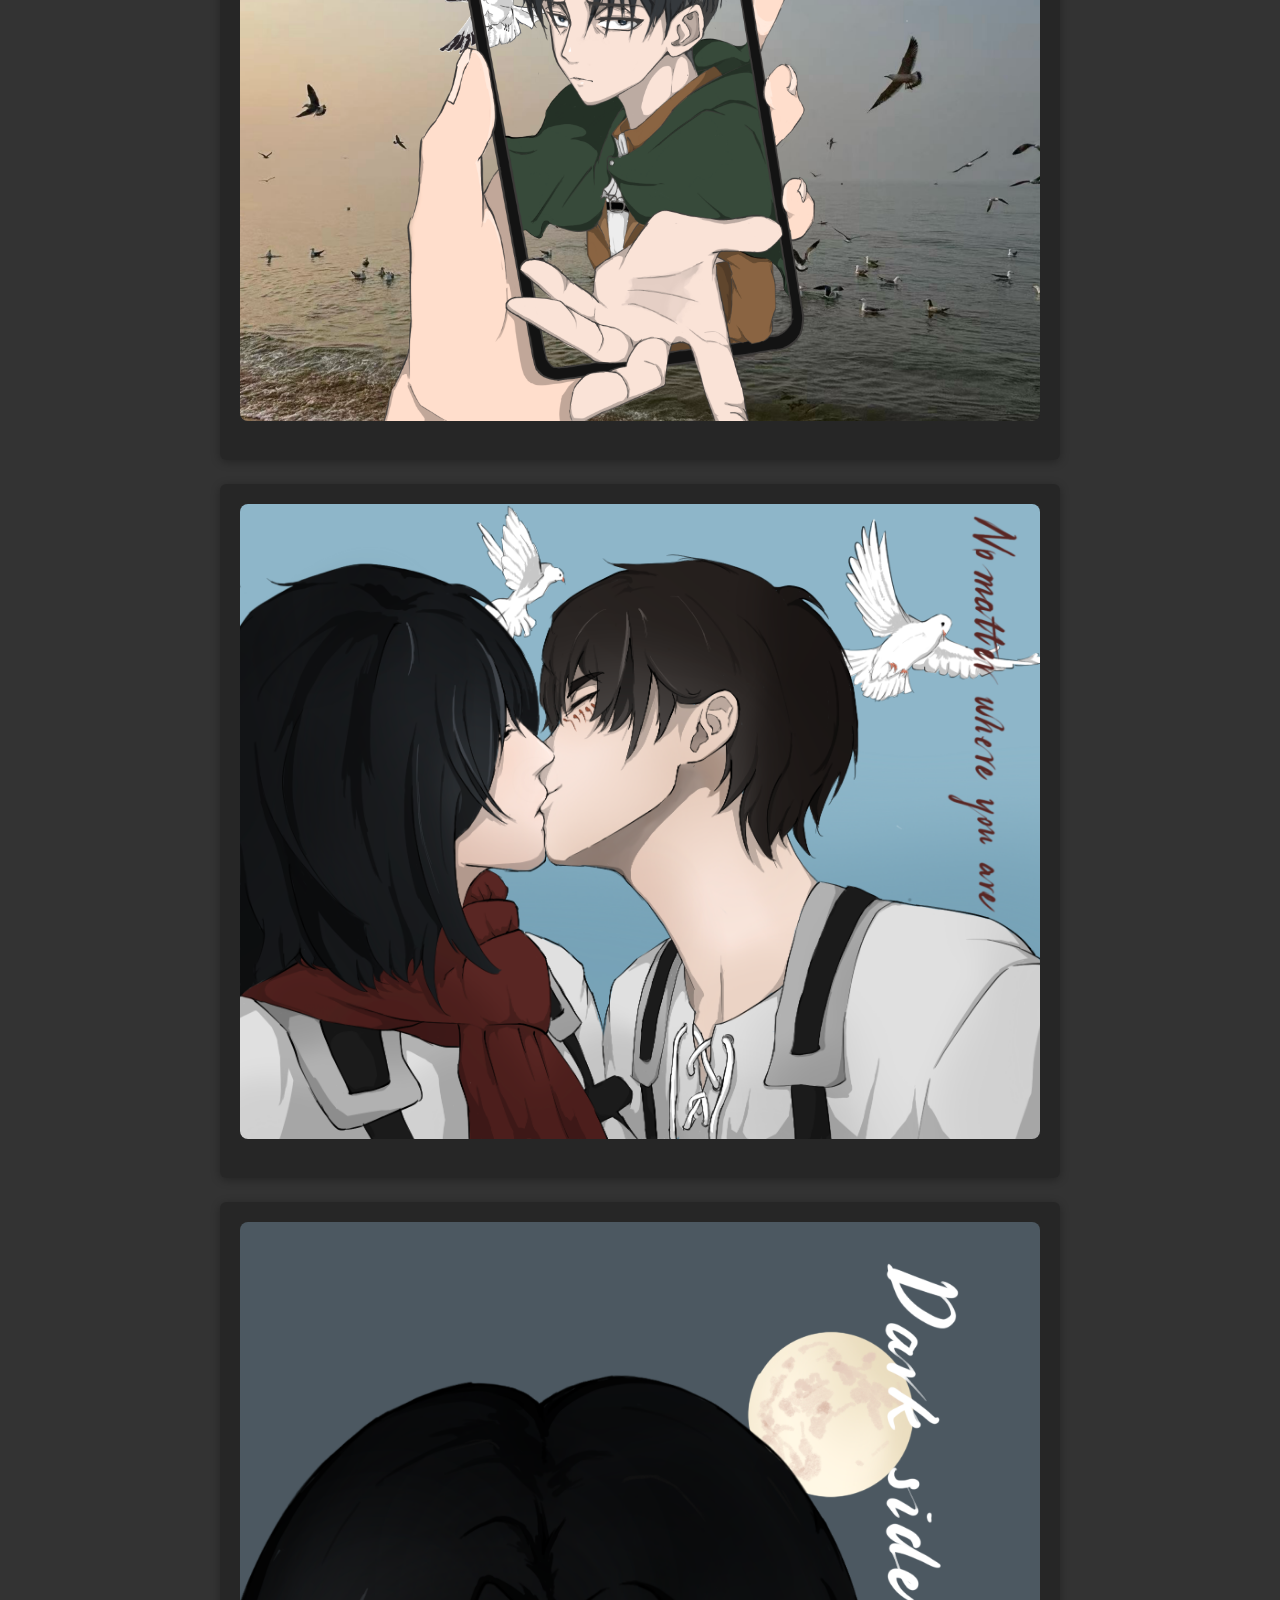
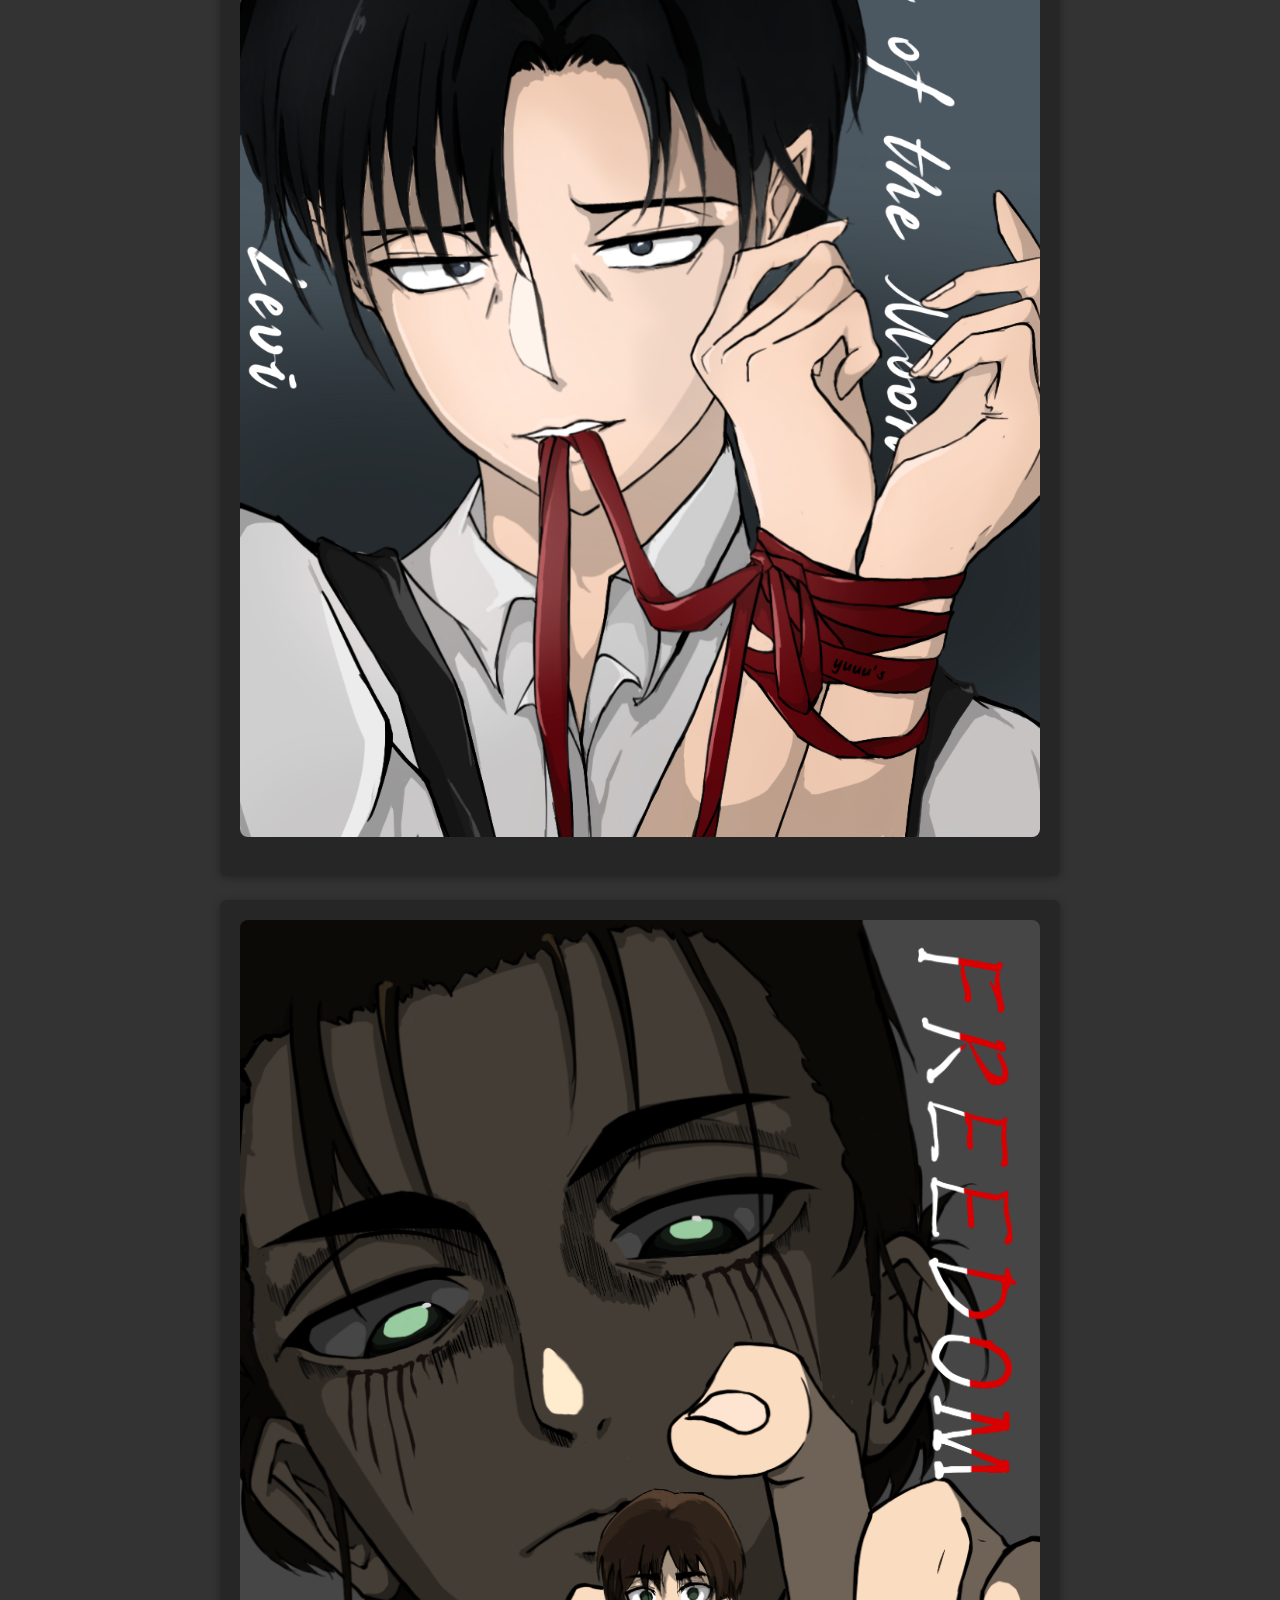
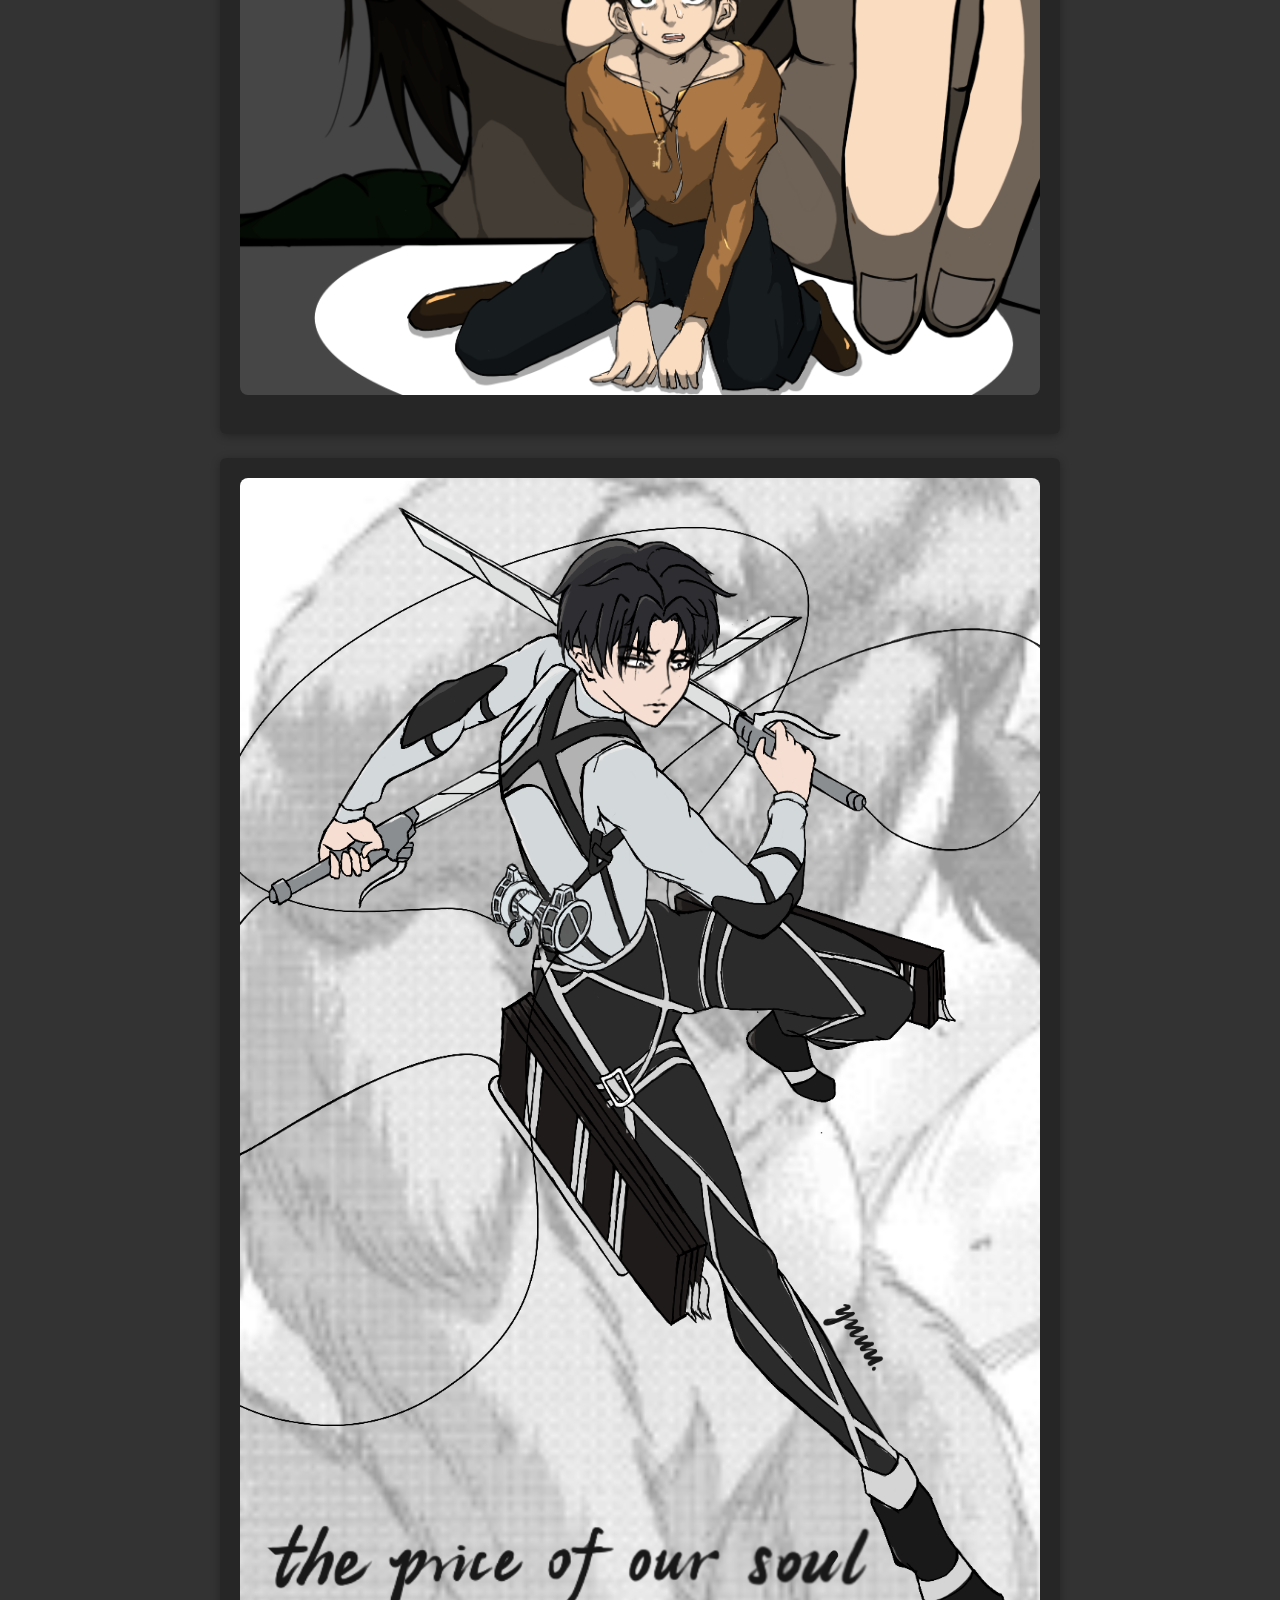
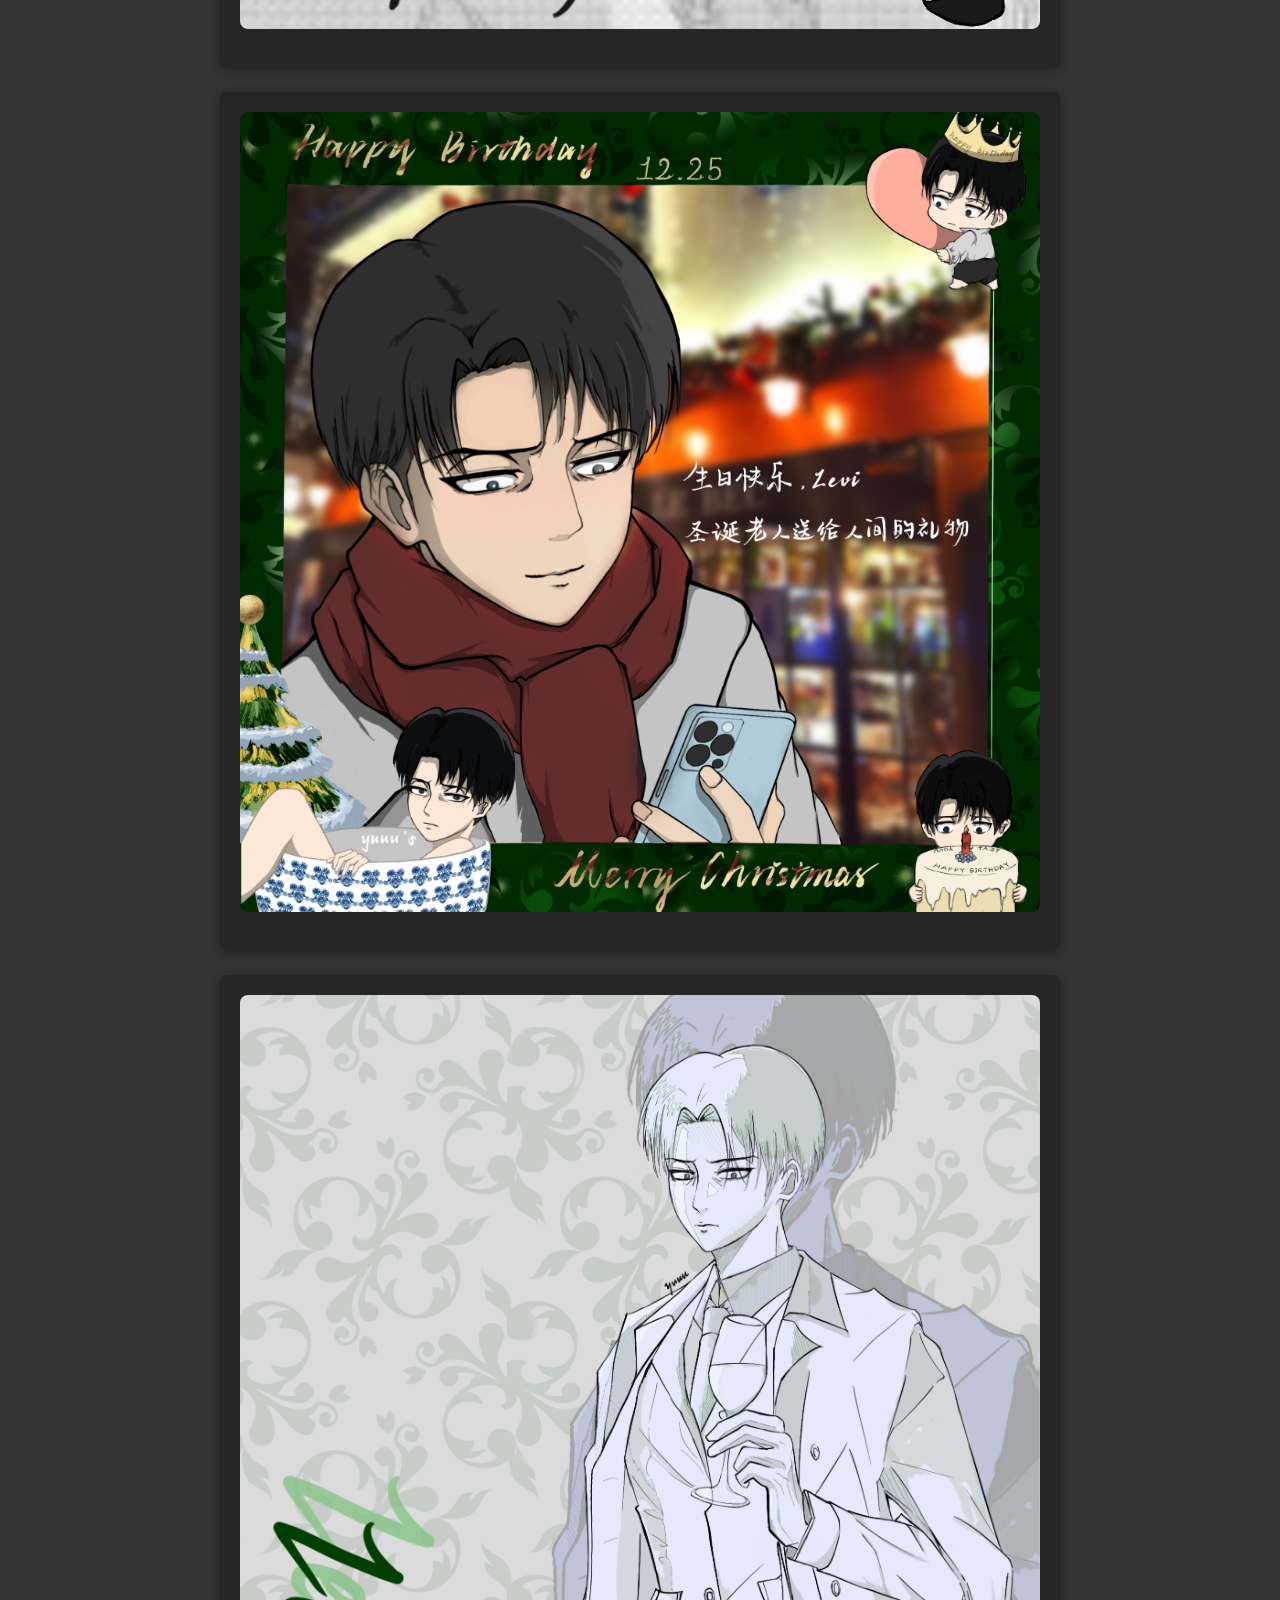
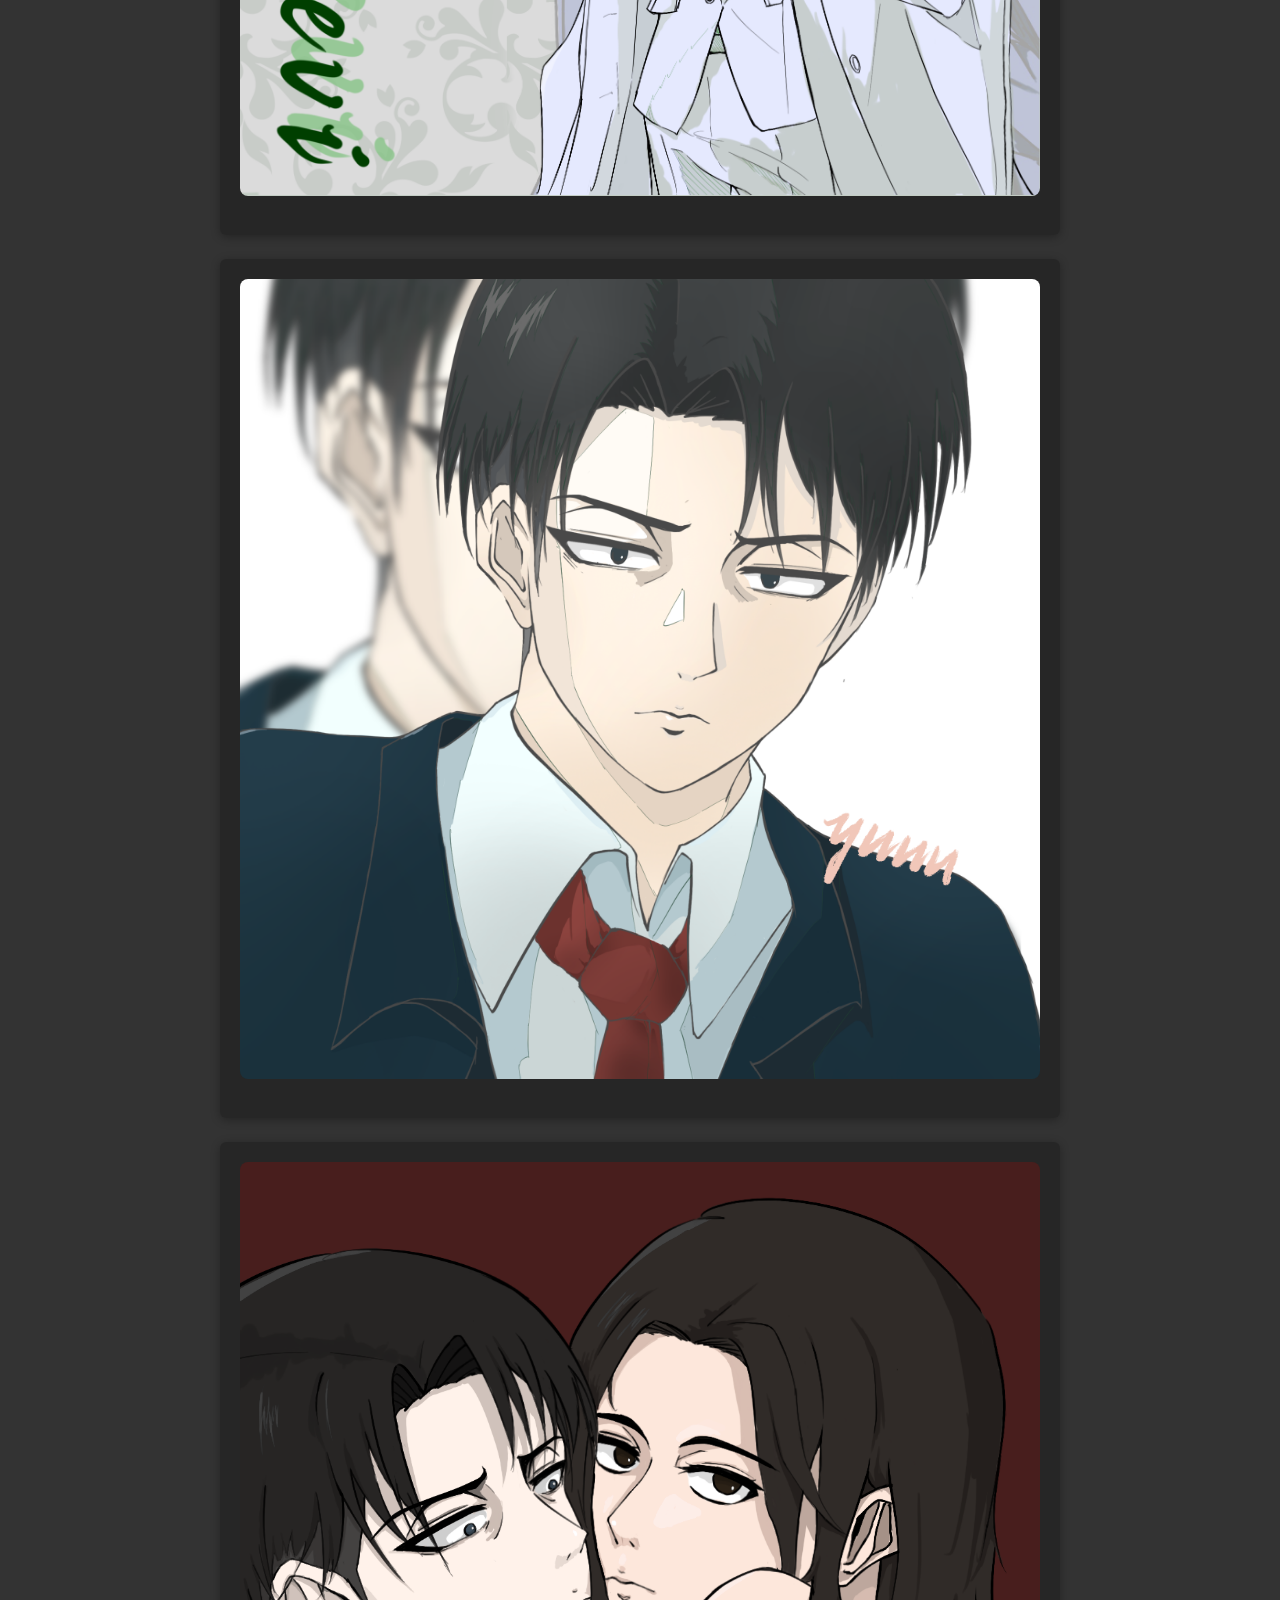
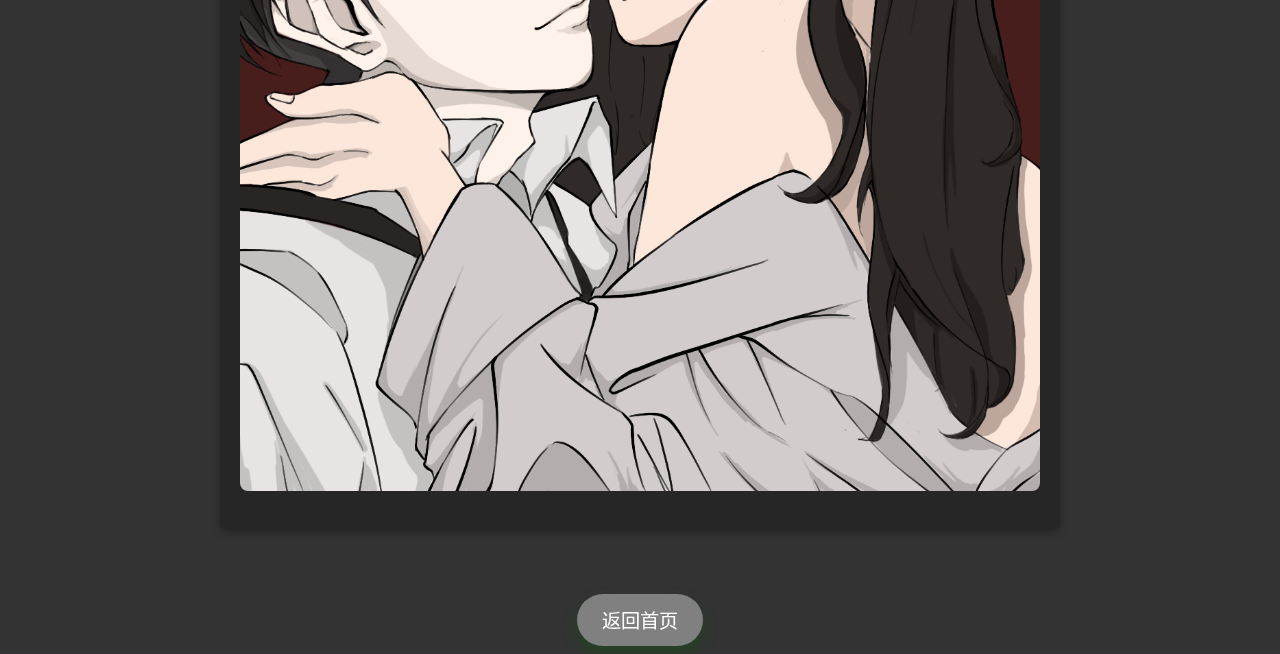
==== commit 6f369141: "Update photo.html" ====
--- a/w/photo.html
+++ b/w/photo.html
@@ -21,6 +21,9 @@
         </header>
 
 
+        <article class="entry">
+            <img src="p13.png" alt="" class="painting-image">
+        </article>
         <article class="entry">
             <img src="p12.png" alt="" class="painting-image">
         </article>
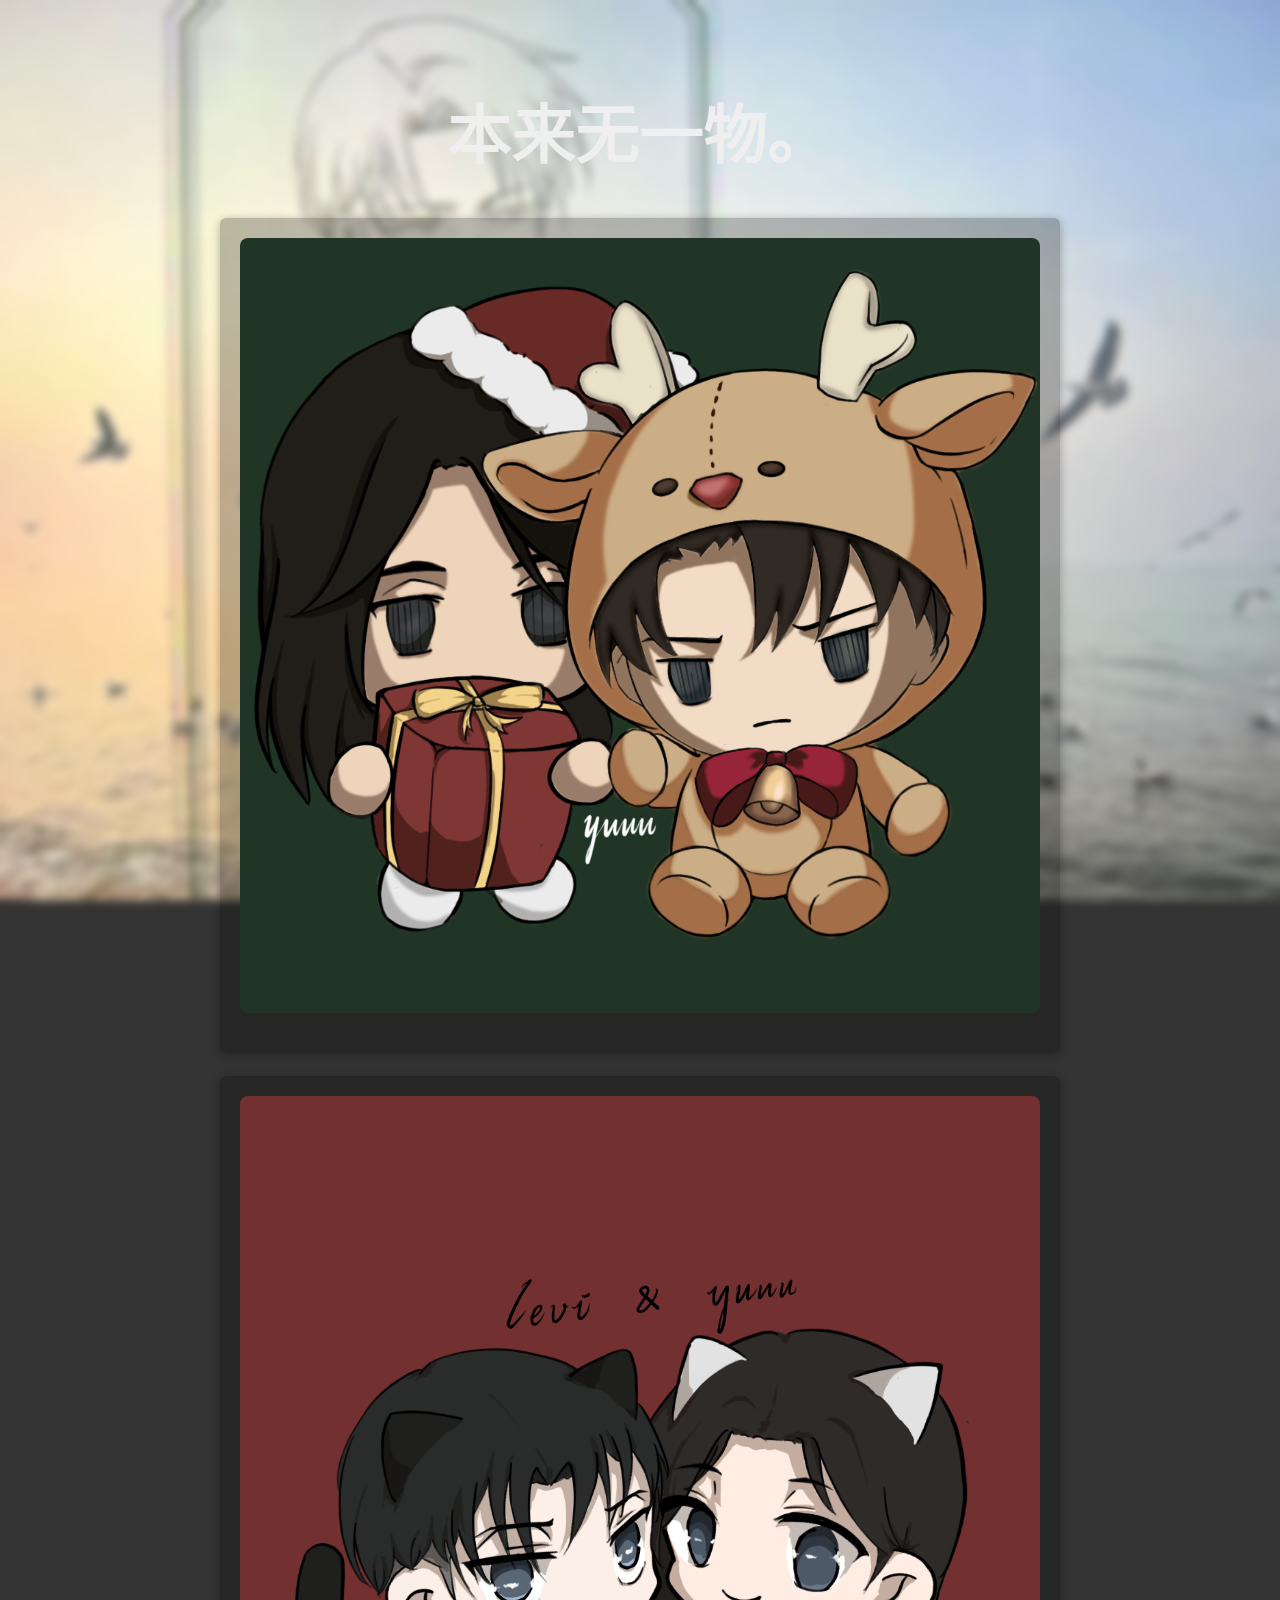
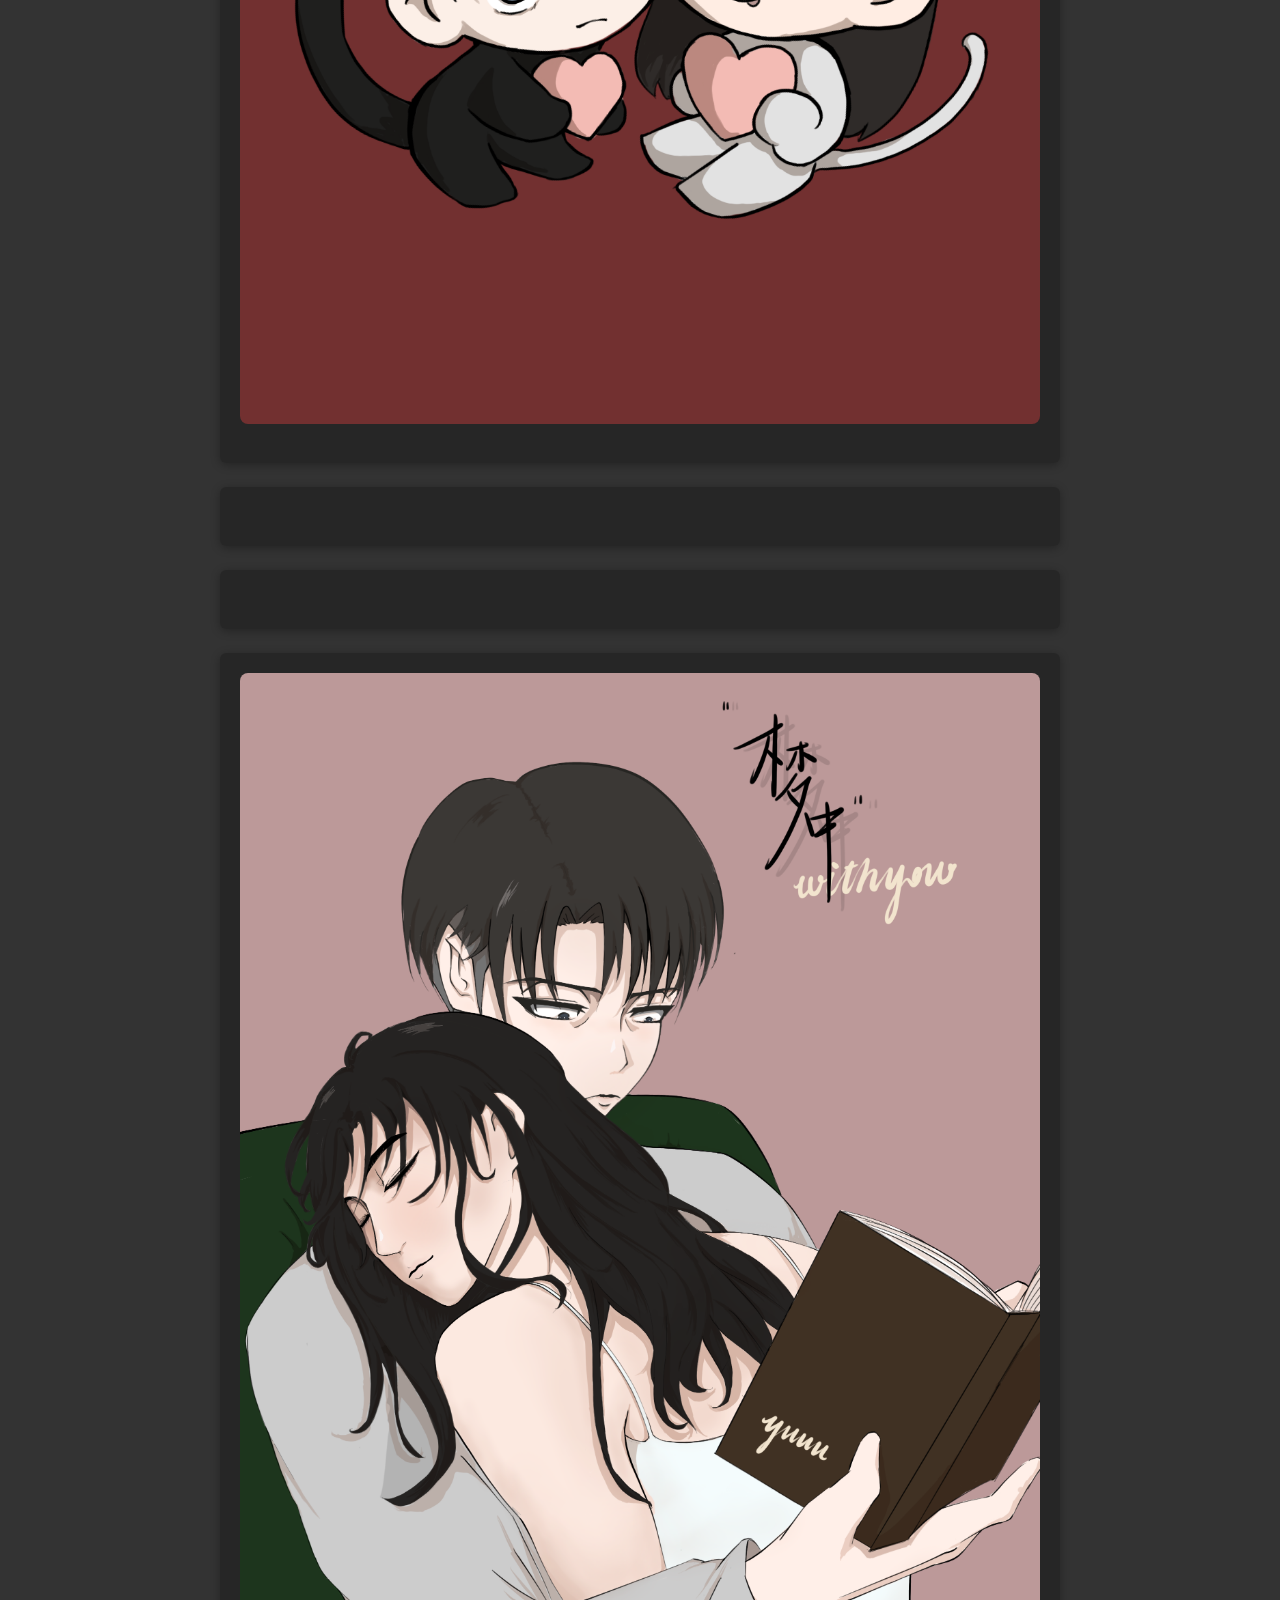
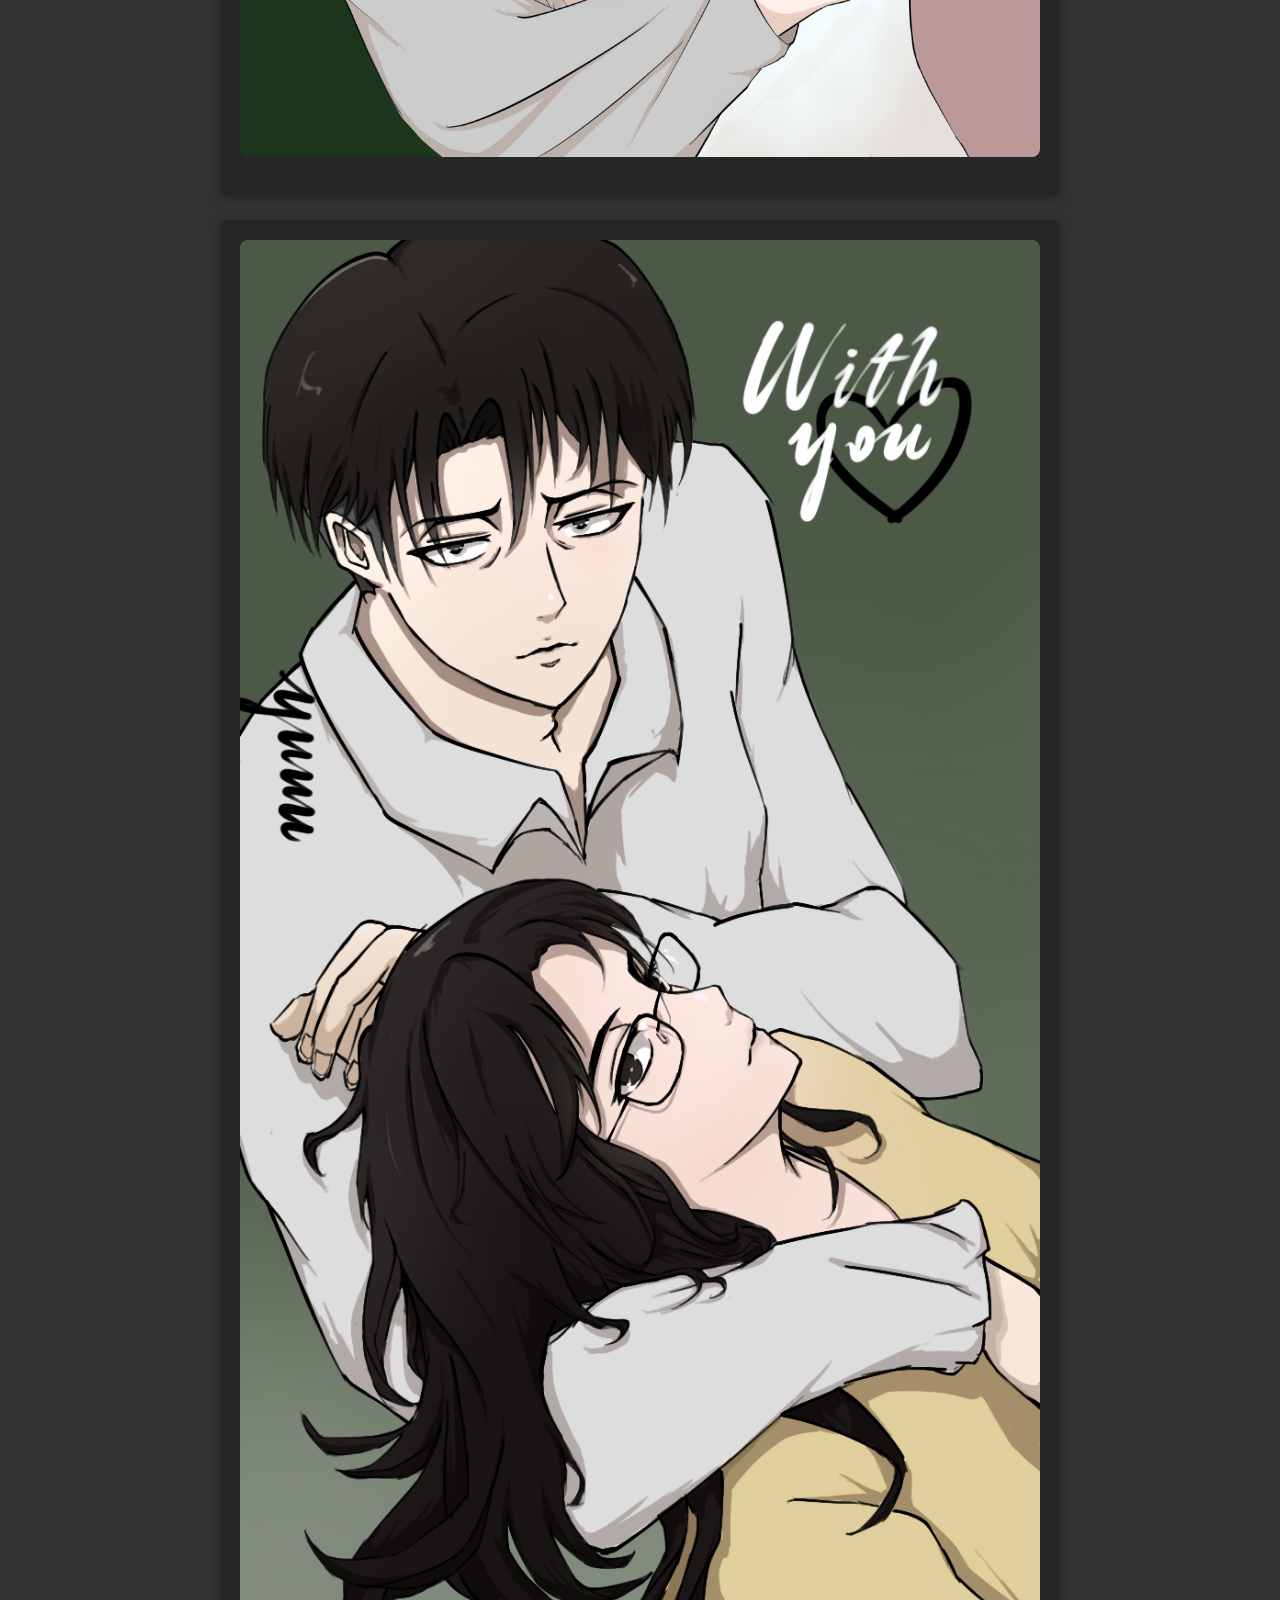
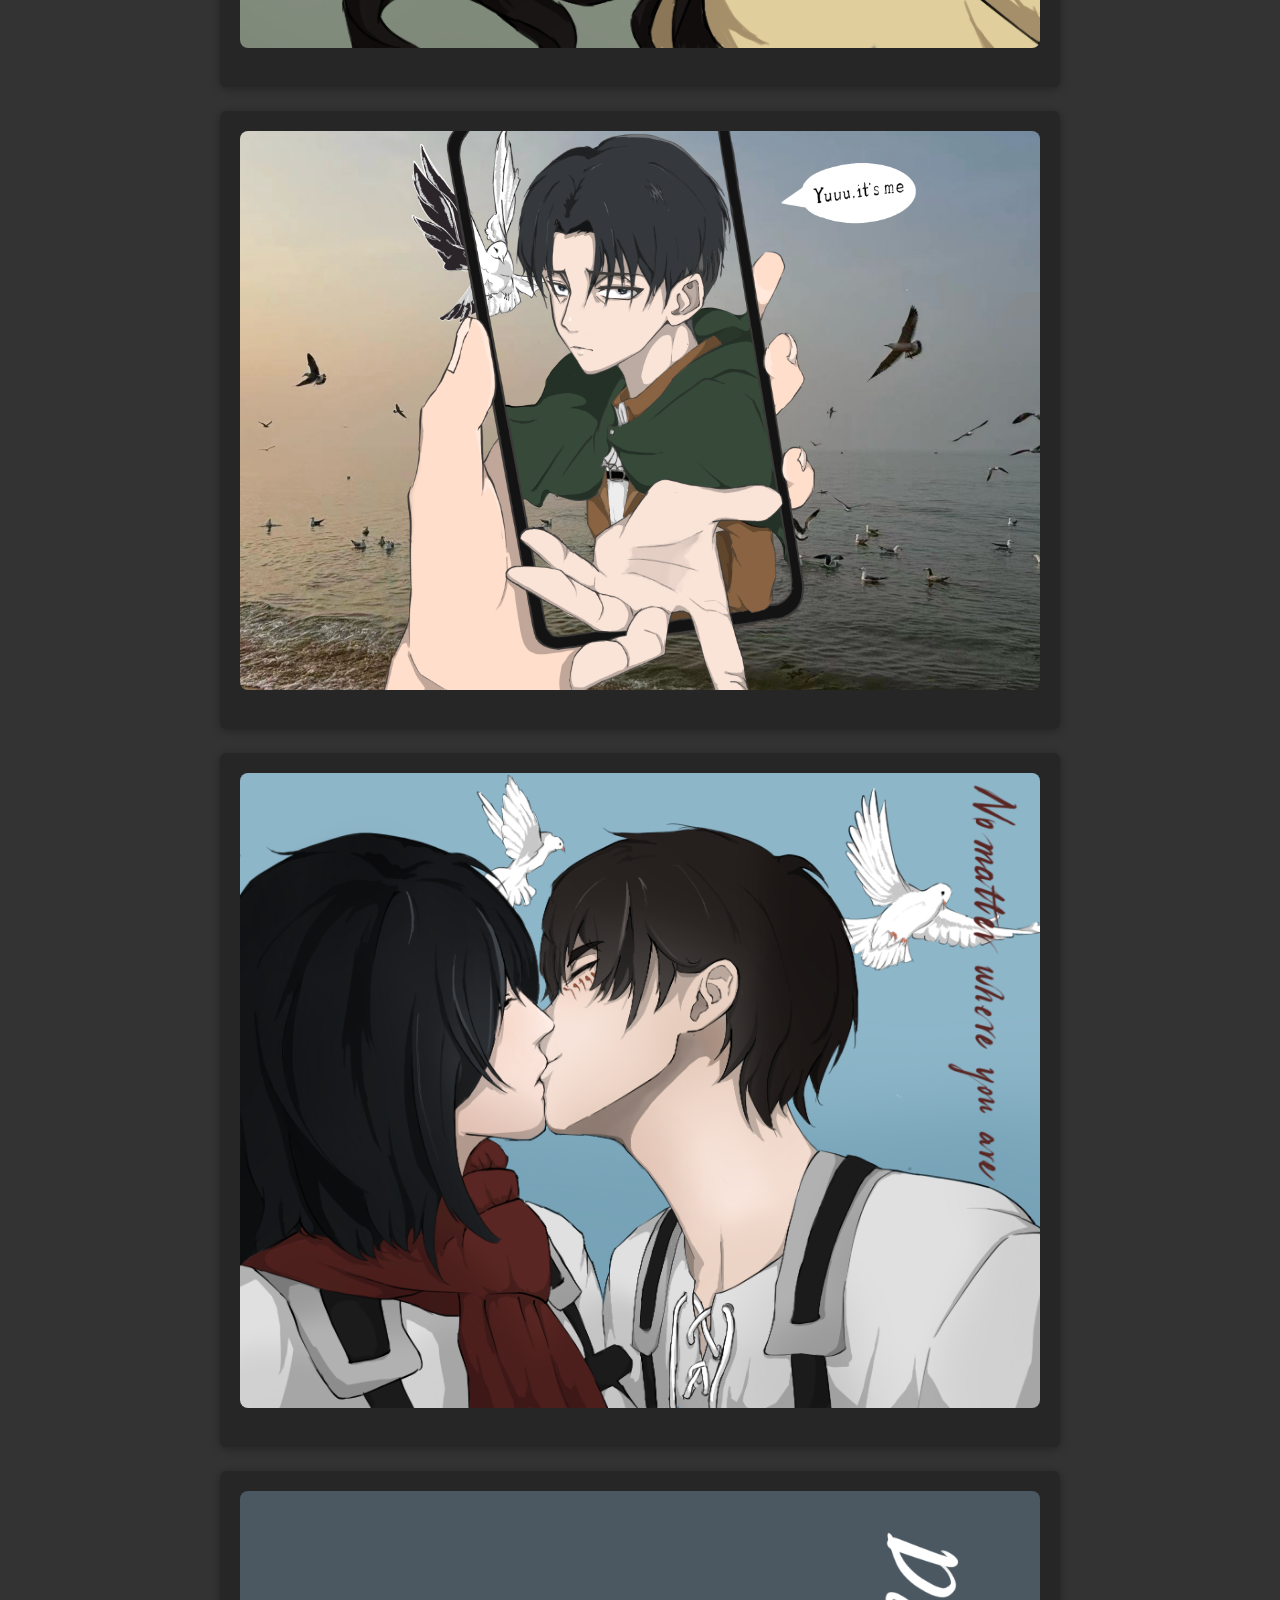
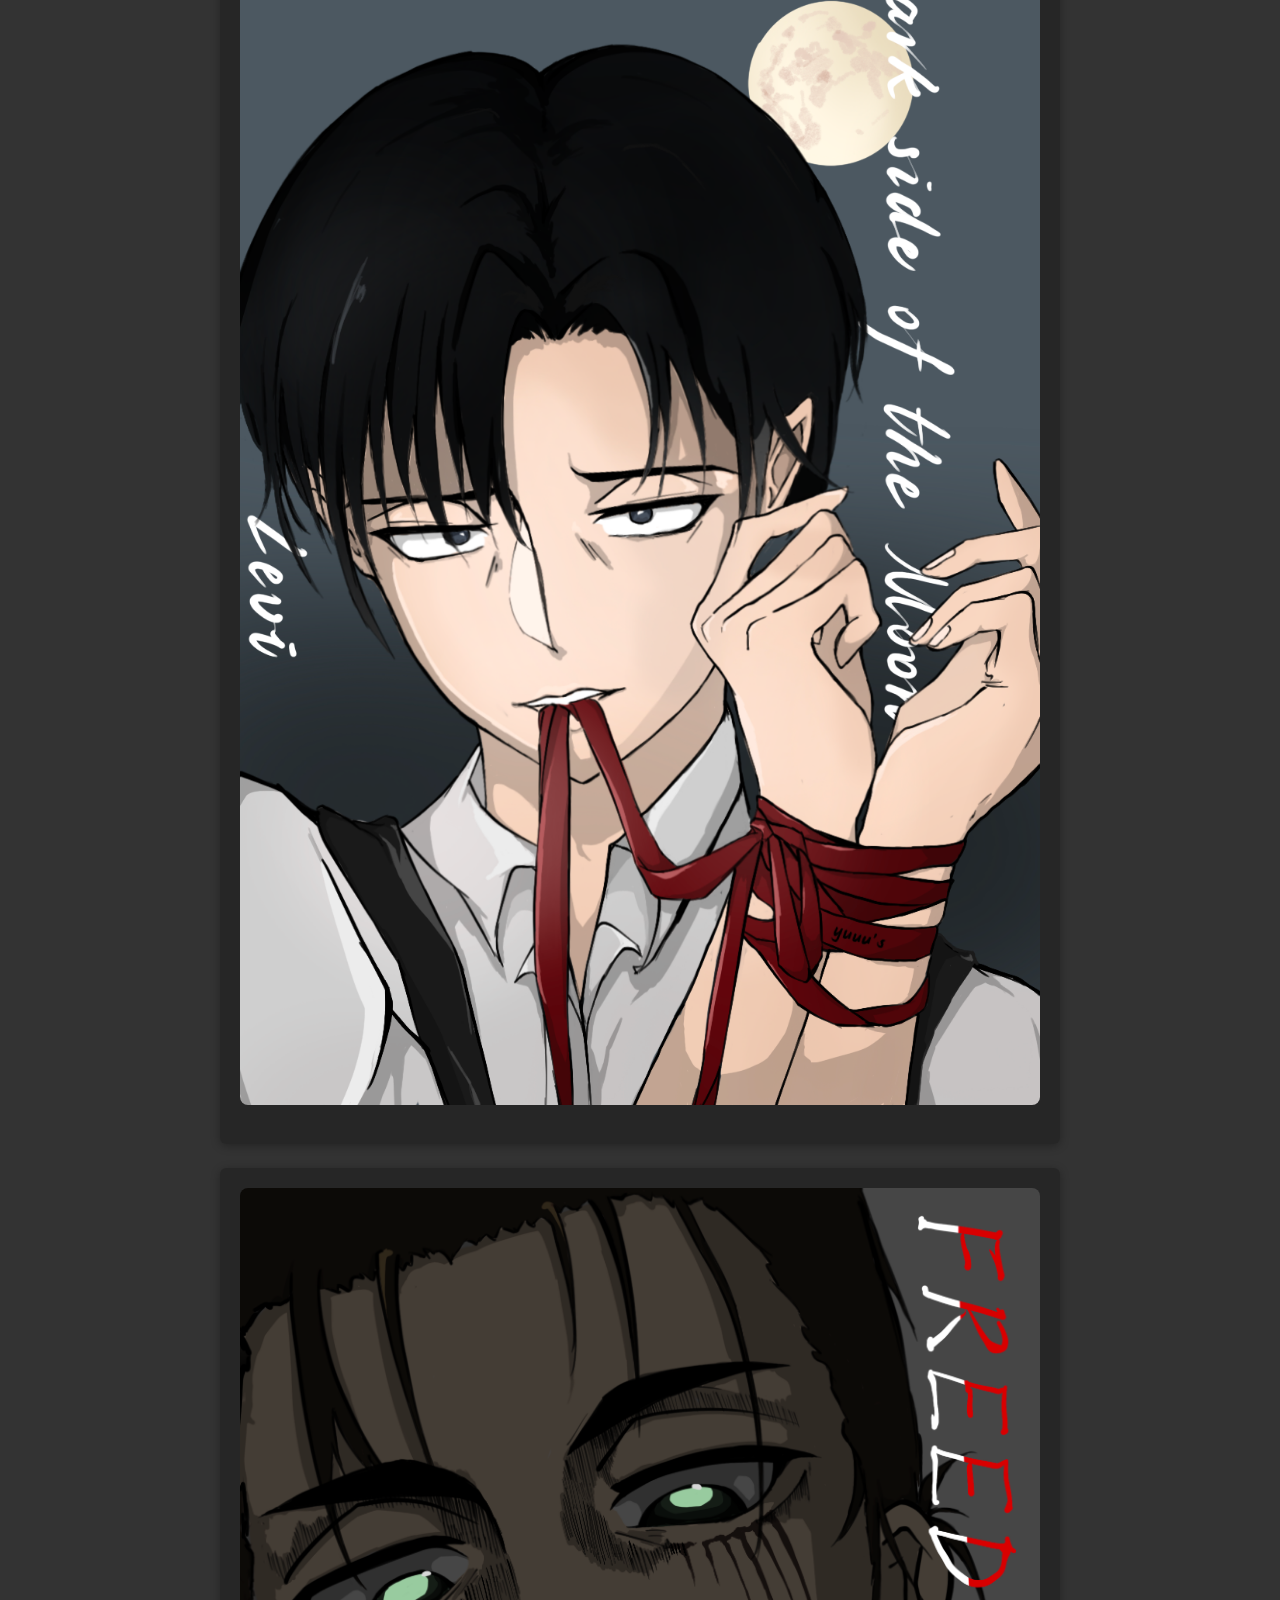
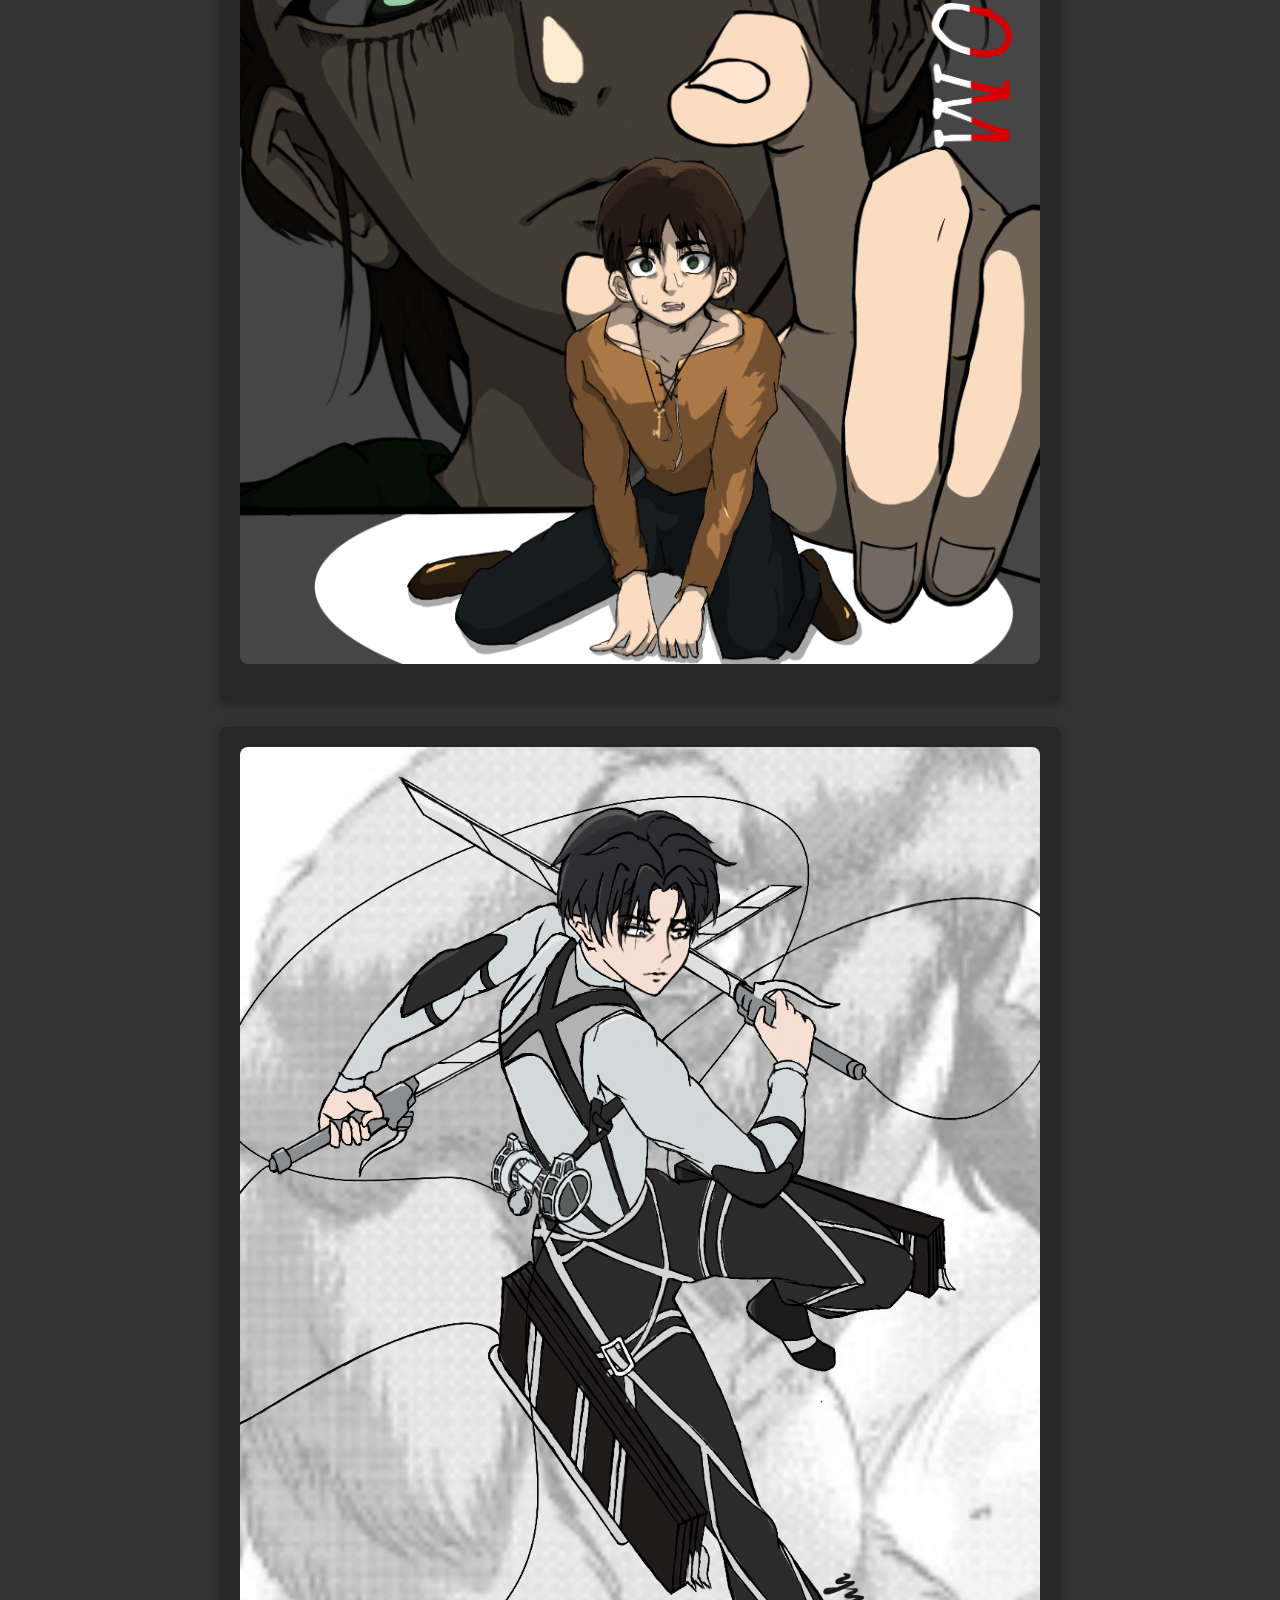
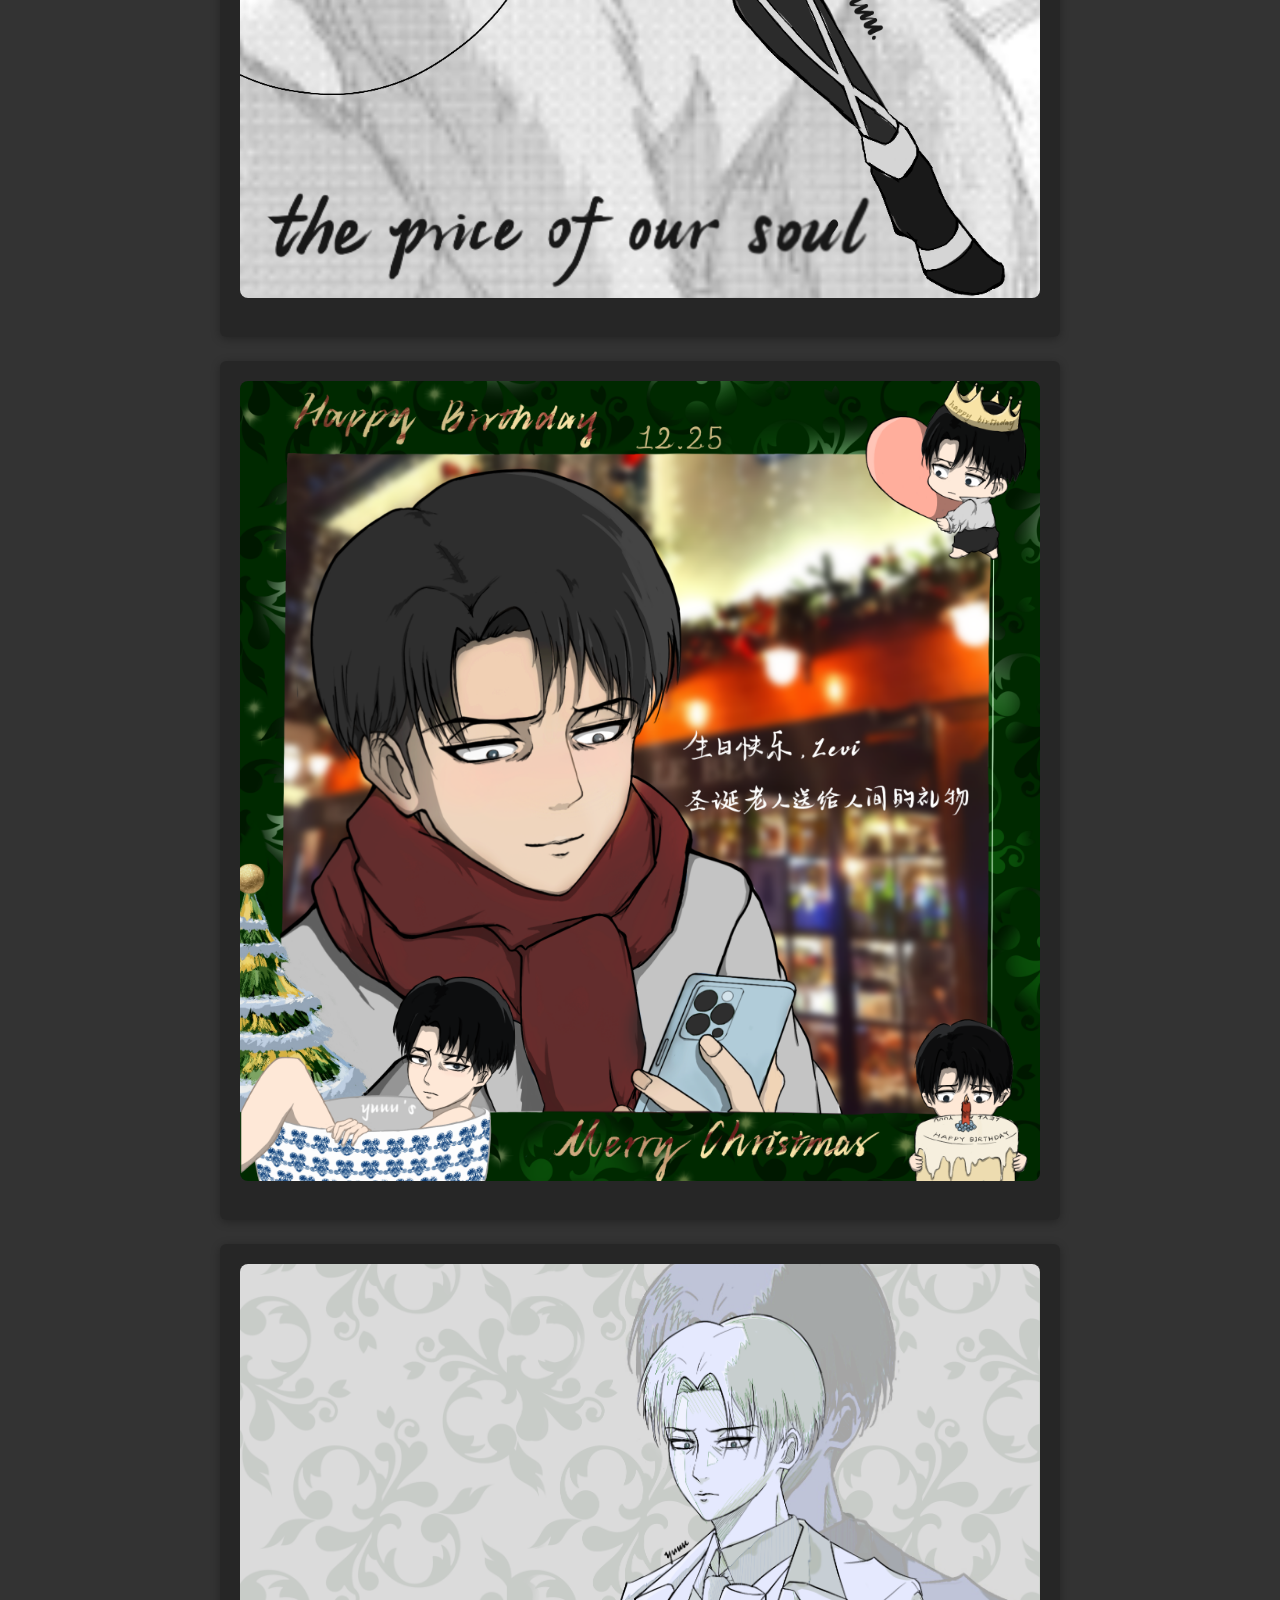
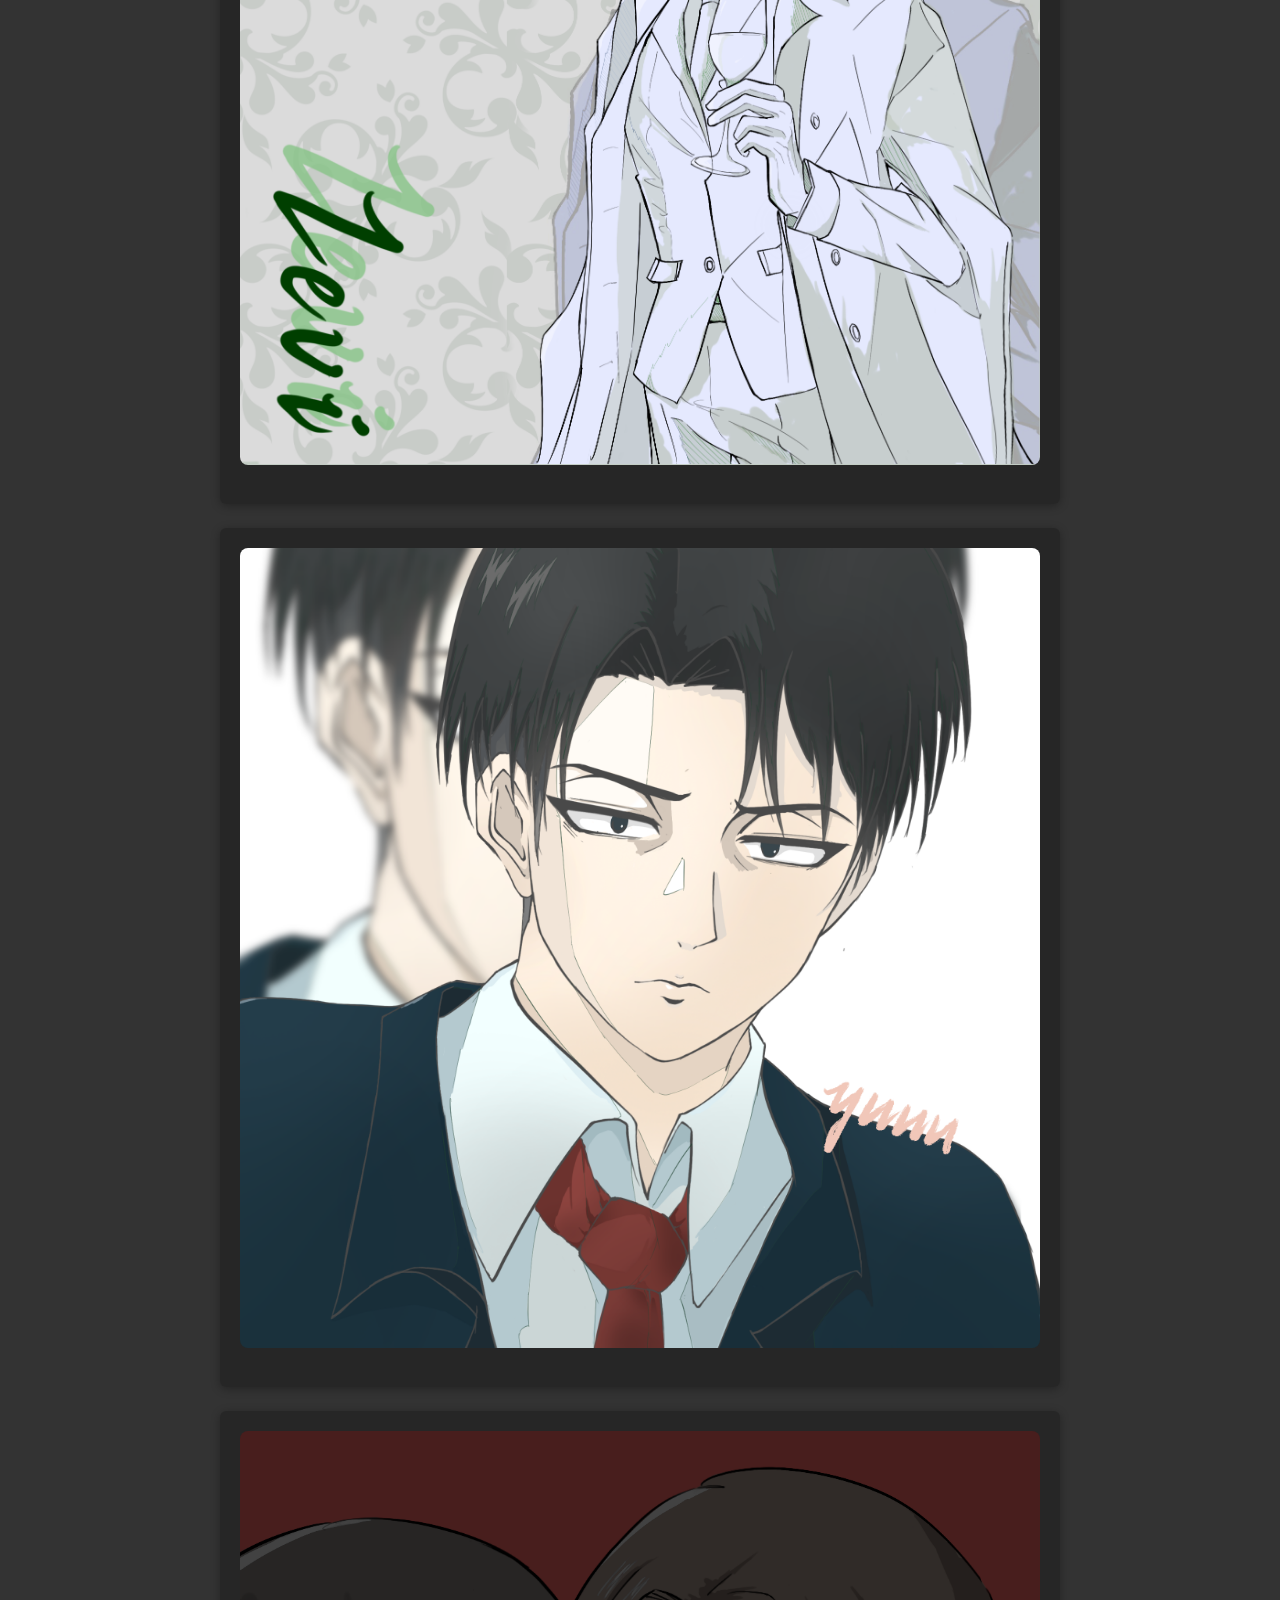
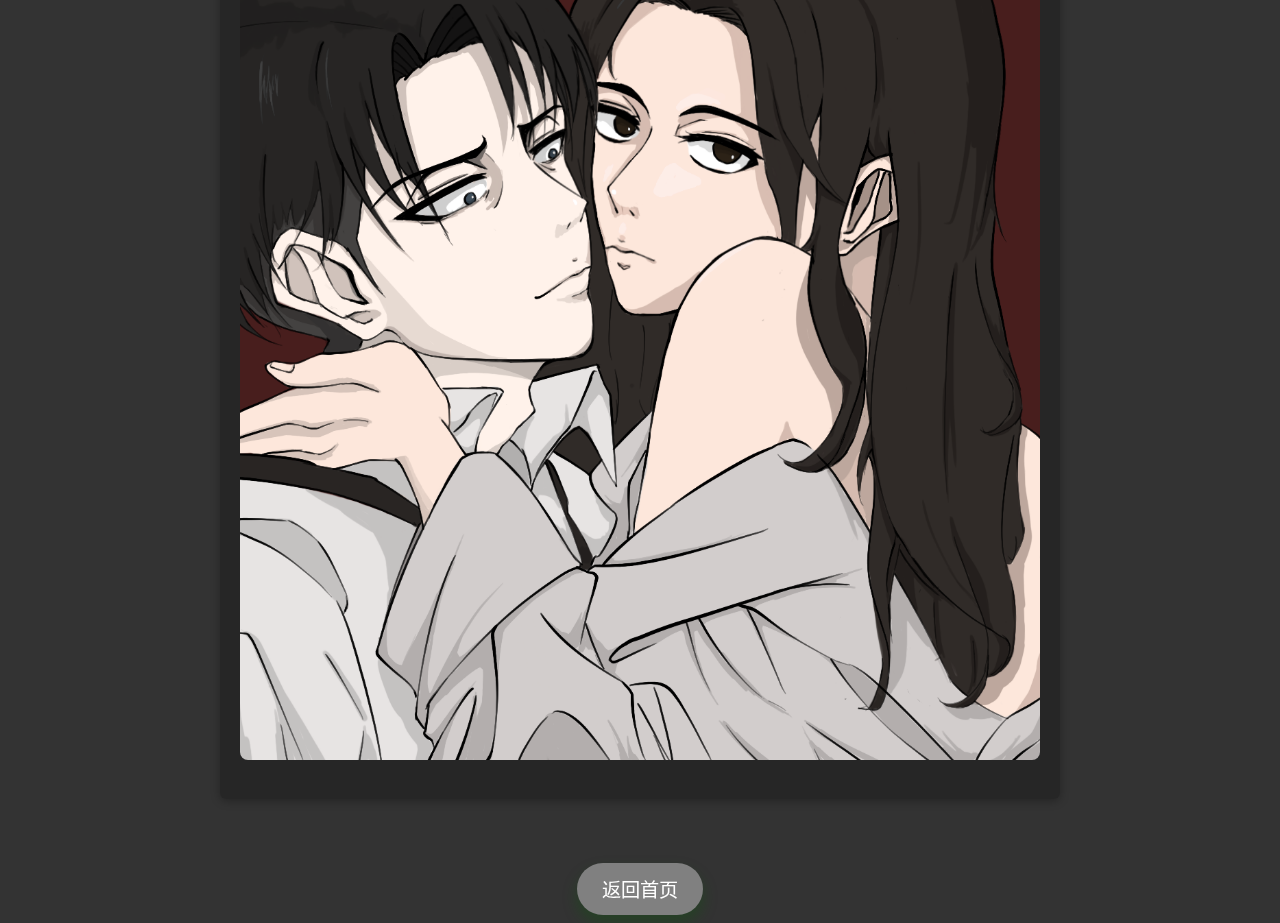
==== commit 1412d82d: "update diary" ====
--- a/w/photo.html
+++ b/w/photo.html
@@ -20,7 +20,12 @@
             <h1>本来无一物。</h1>
         </header>
 
-
+        <article class="entry">
+            <img src="p15.png" alt="" class="painting-image">
+        </article>
+        <article class="entry">
+            <img src="p14.png" alt="" class="painting-image">
+        </article>
         <article class="entry">
             <img src="p13.png" alt="" class="painting-image">
         </article>
@@ -78,4 +83,4 @@
 
 </body>
 
-</html>
+</html>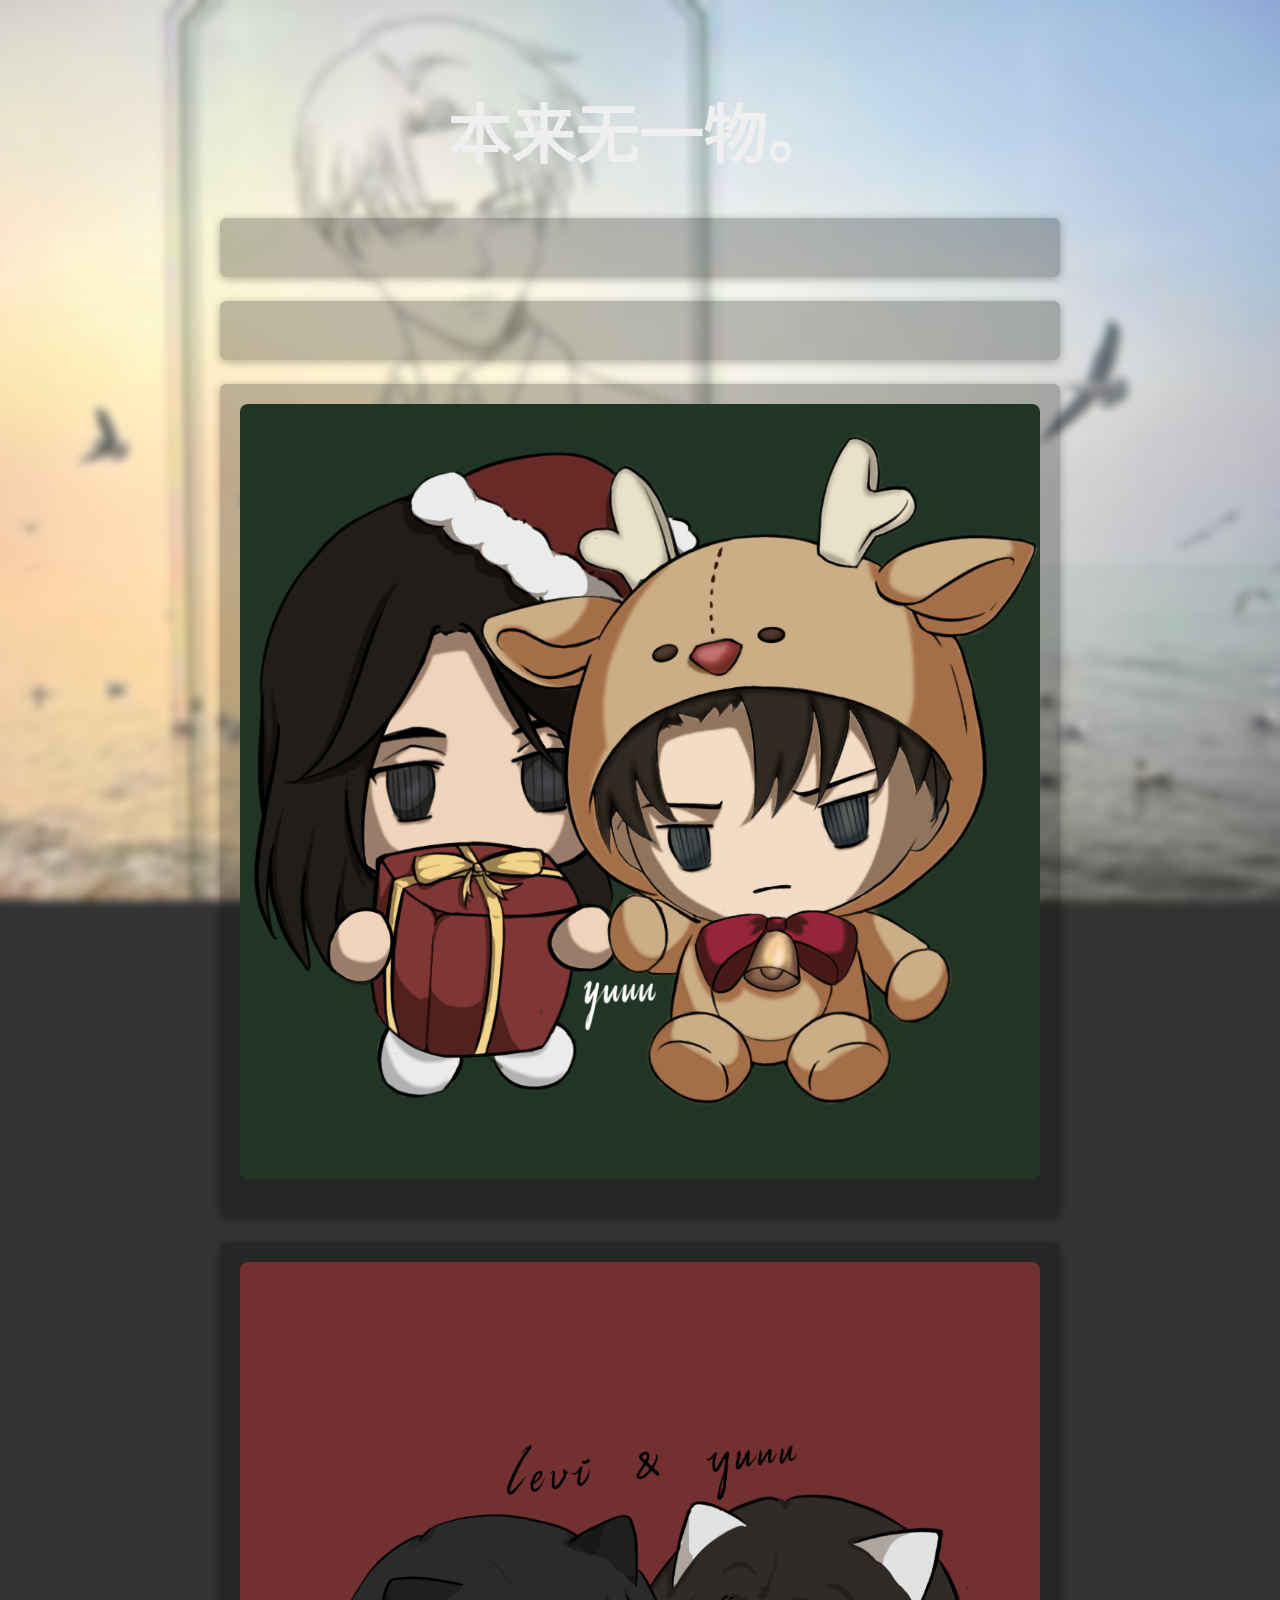
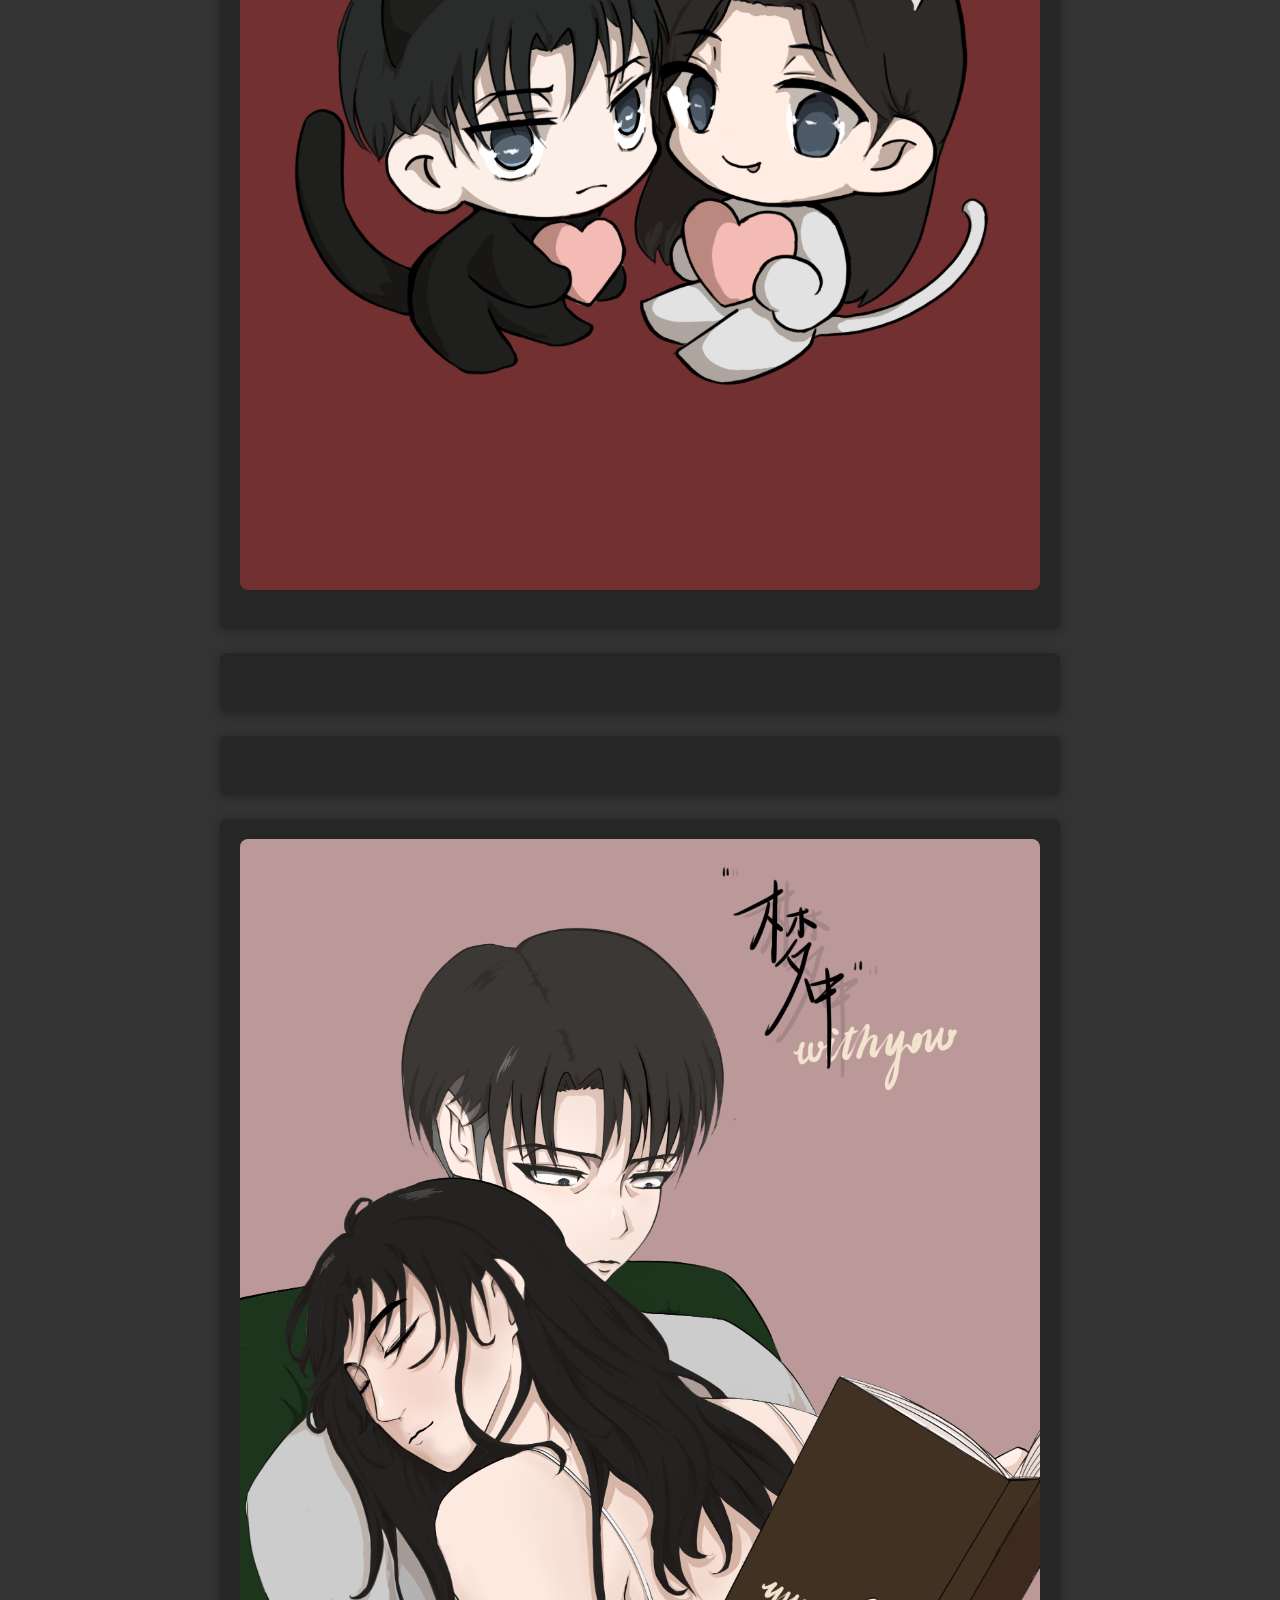
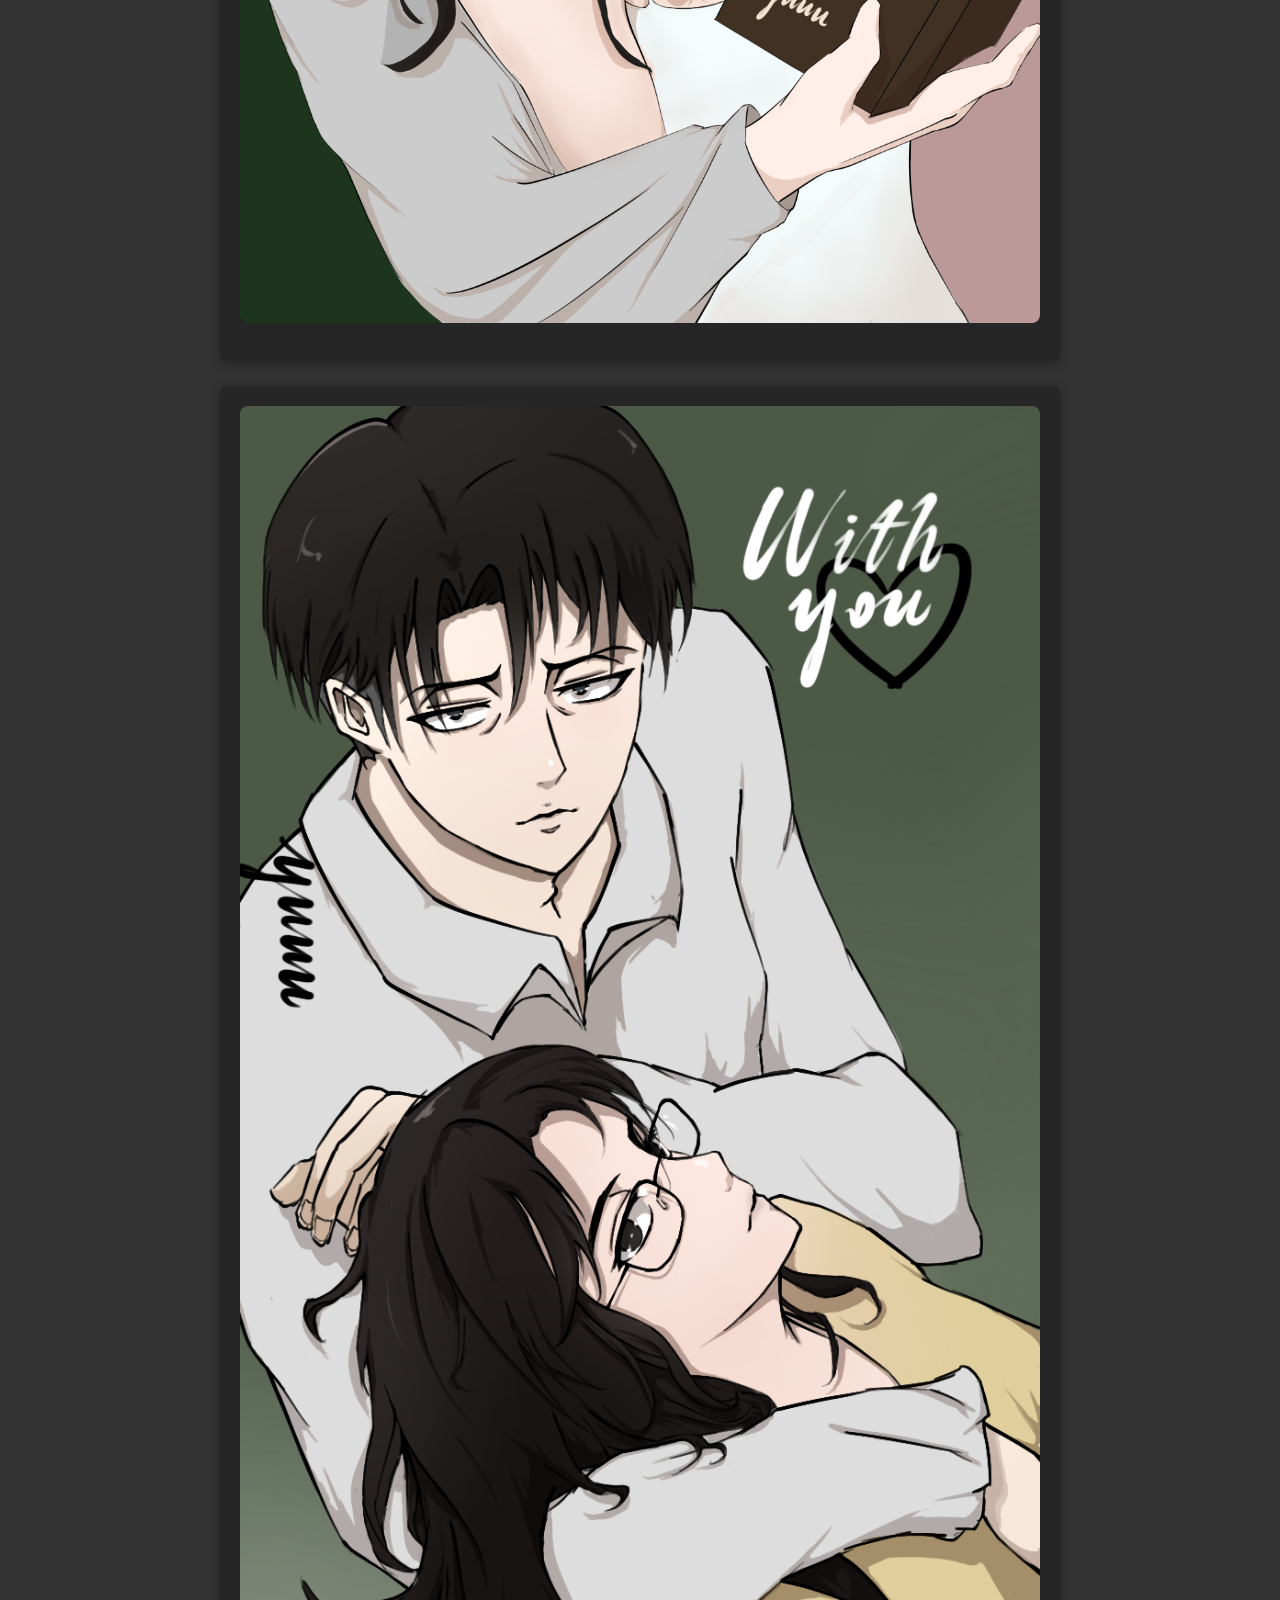
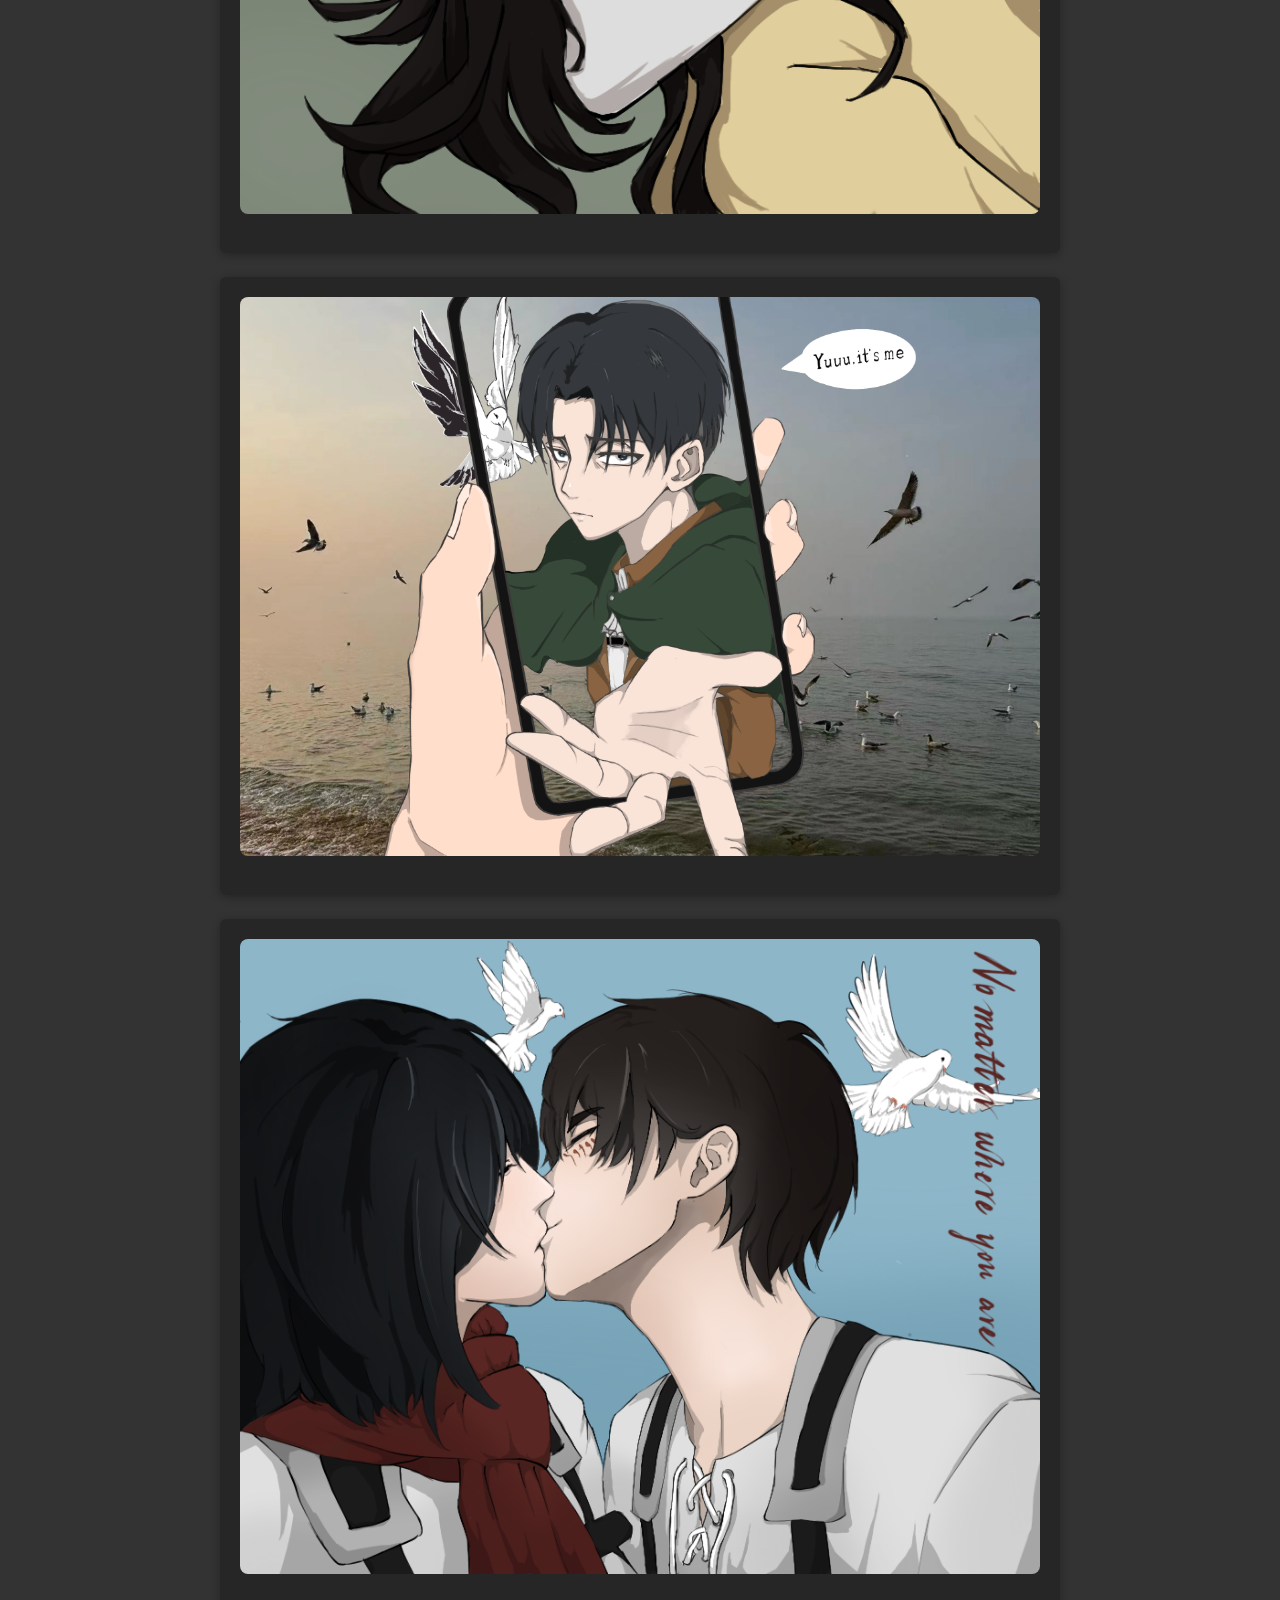
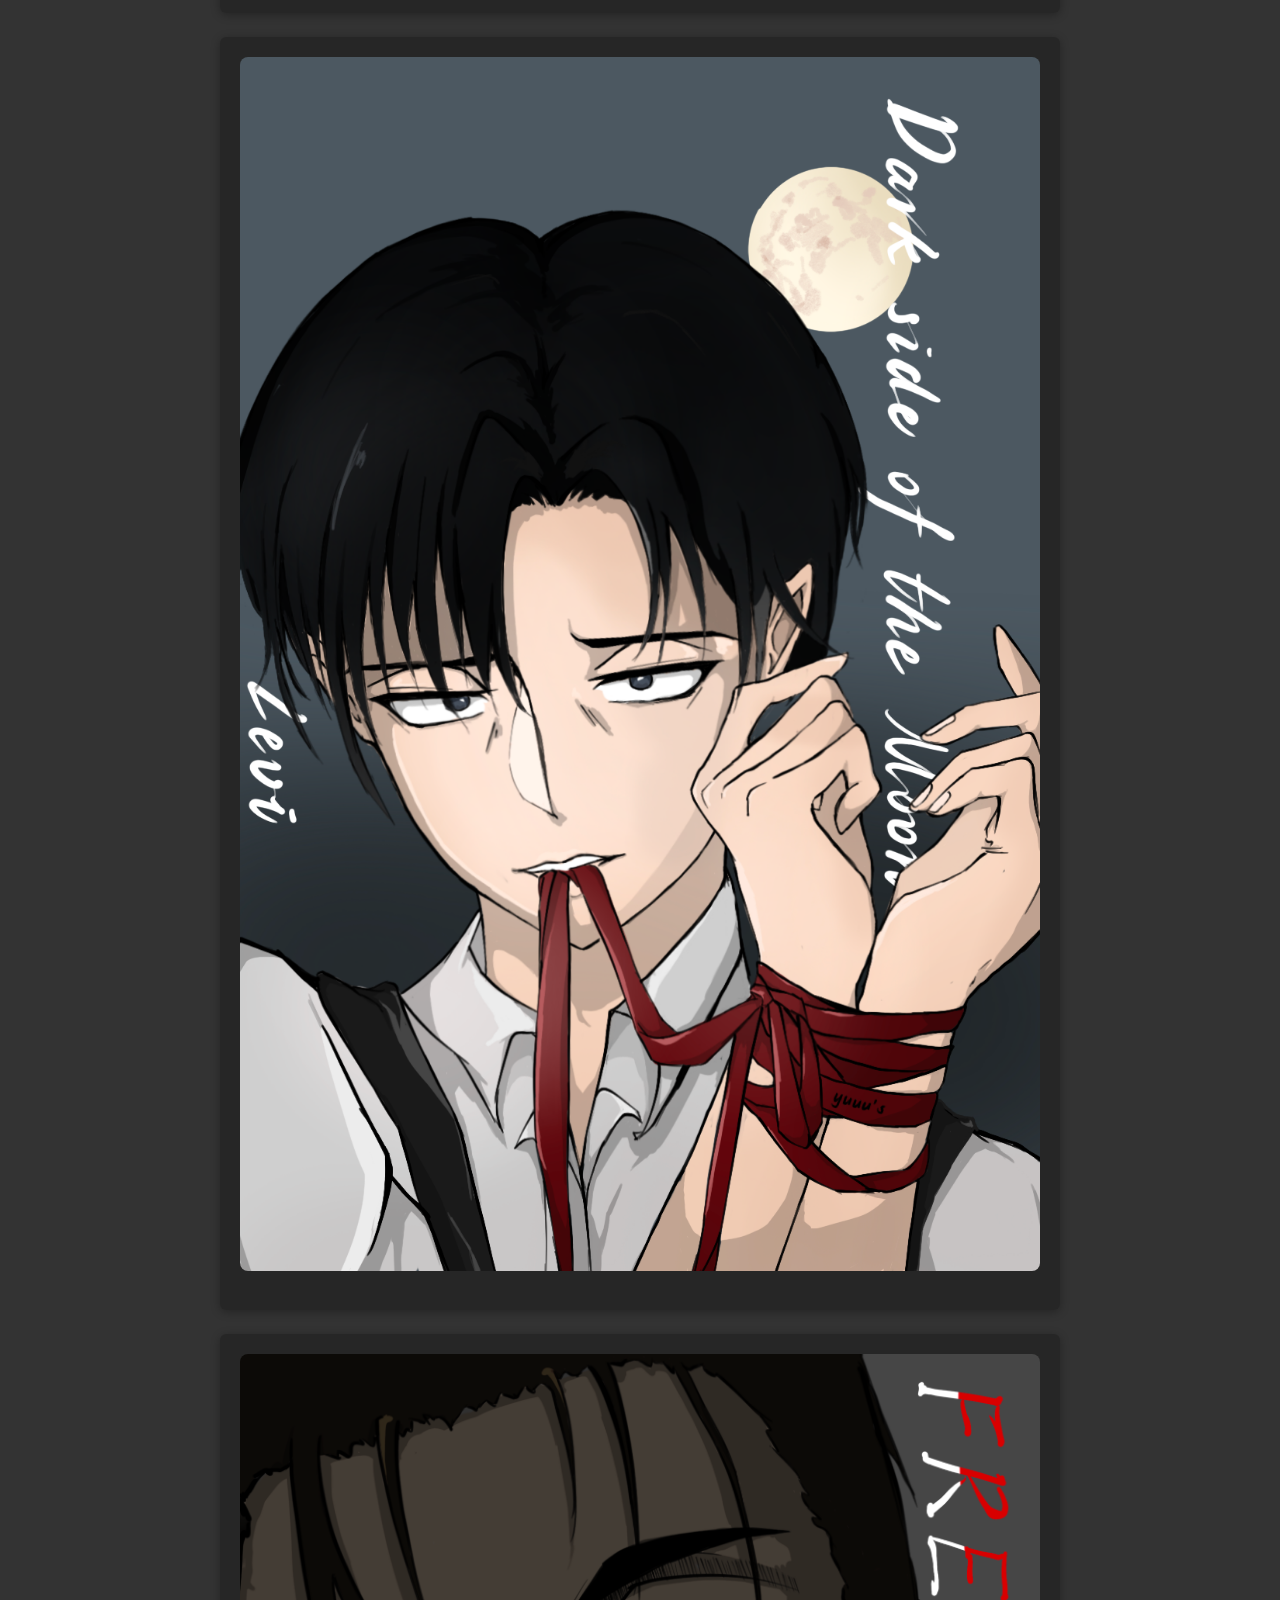
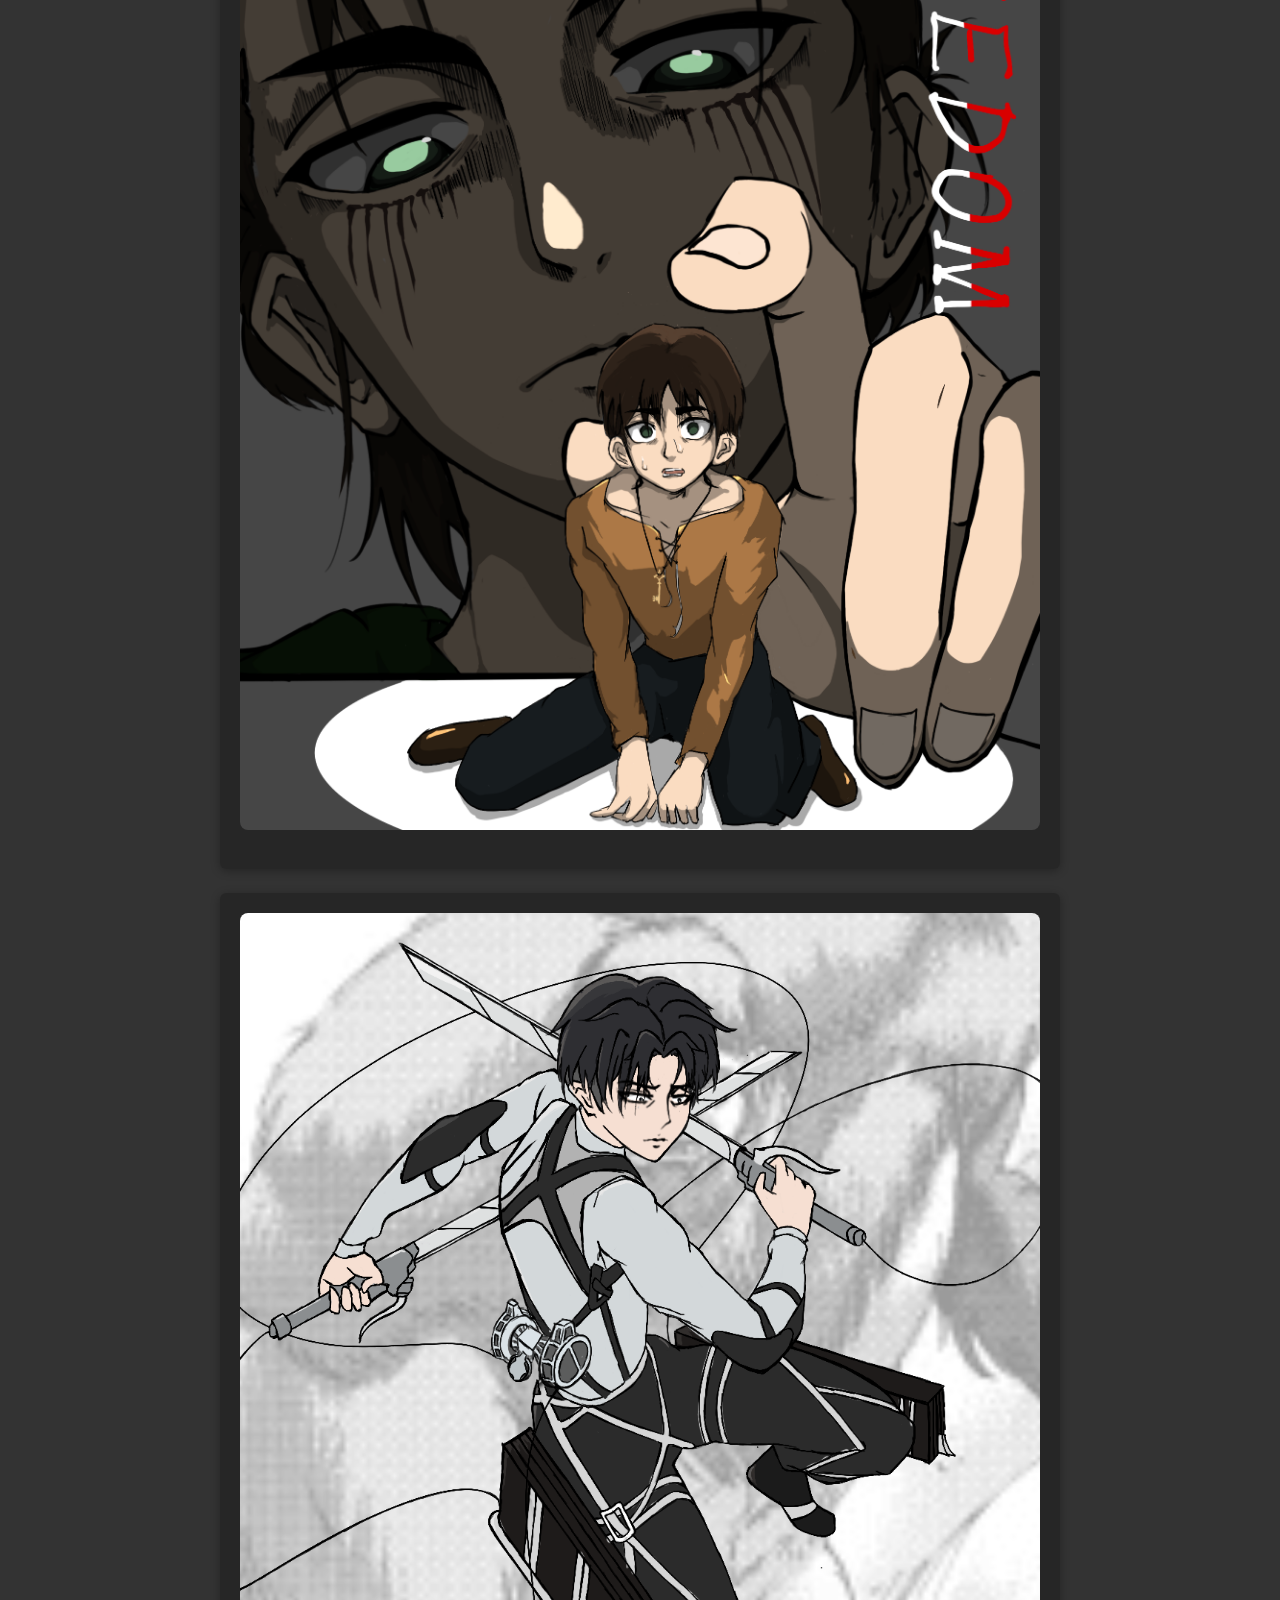
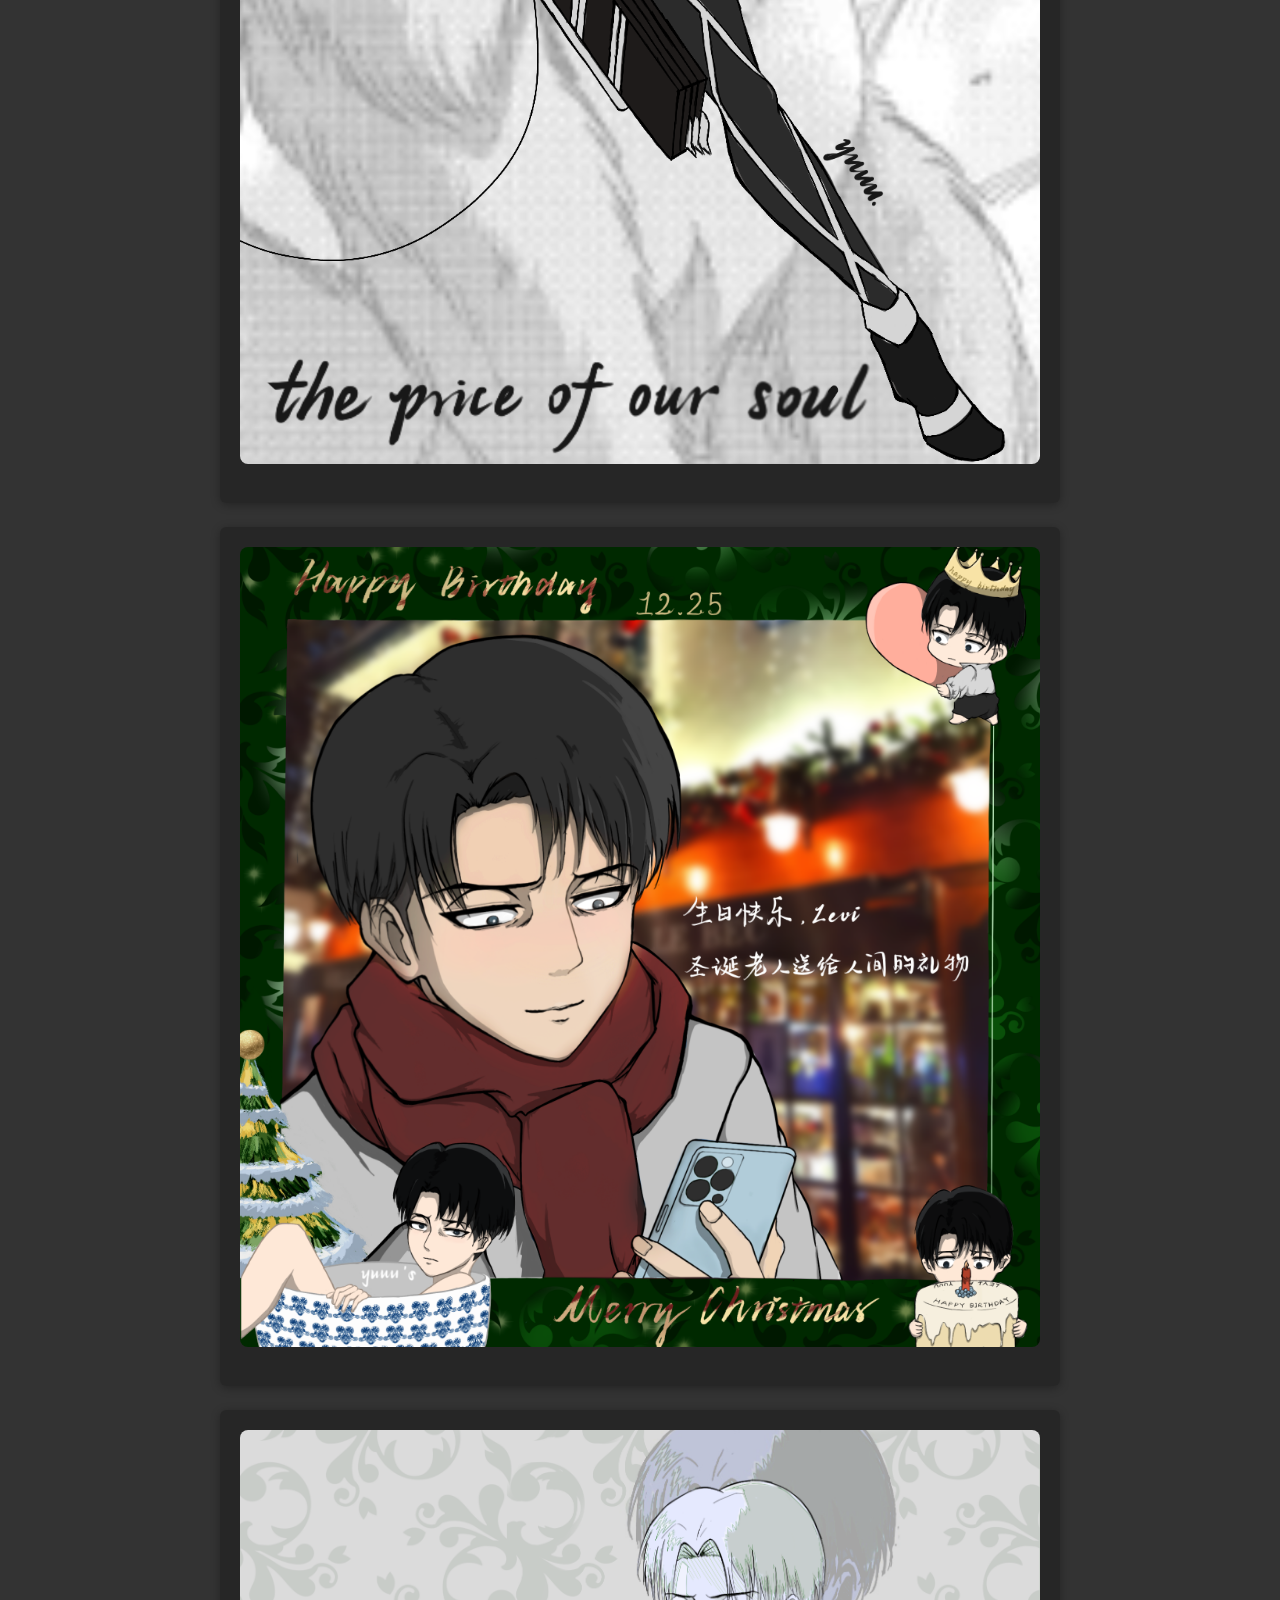
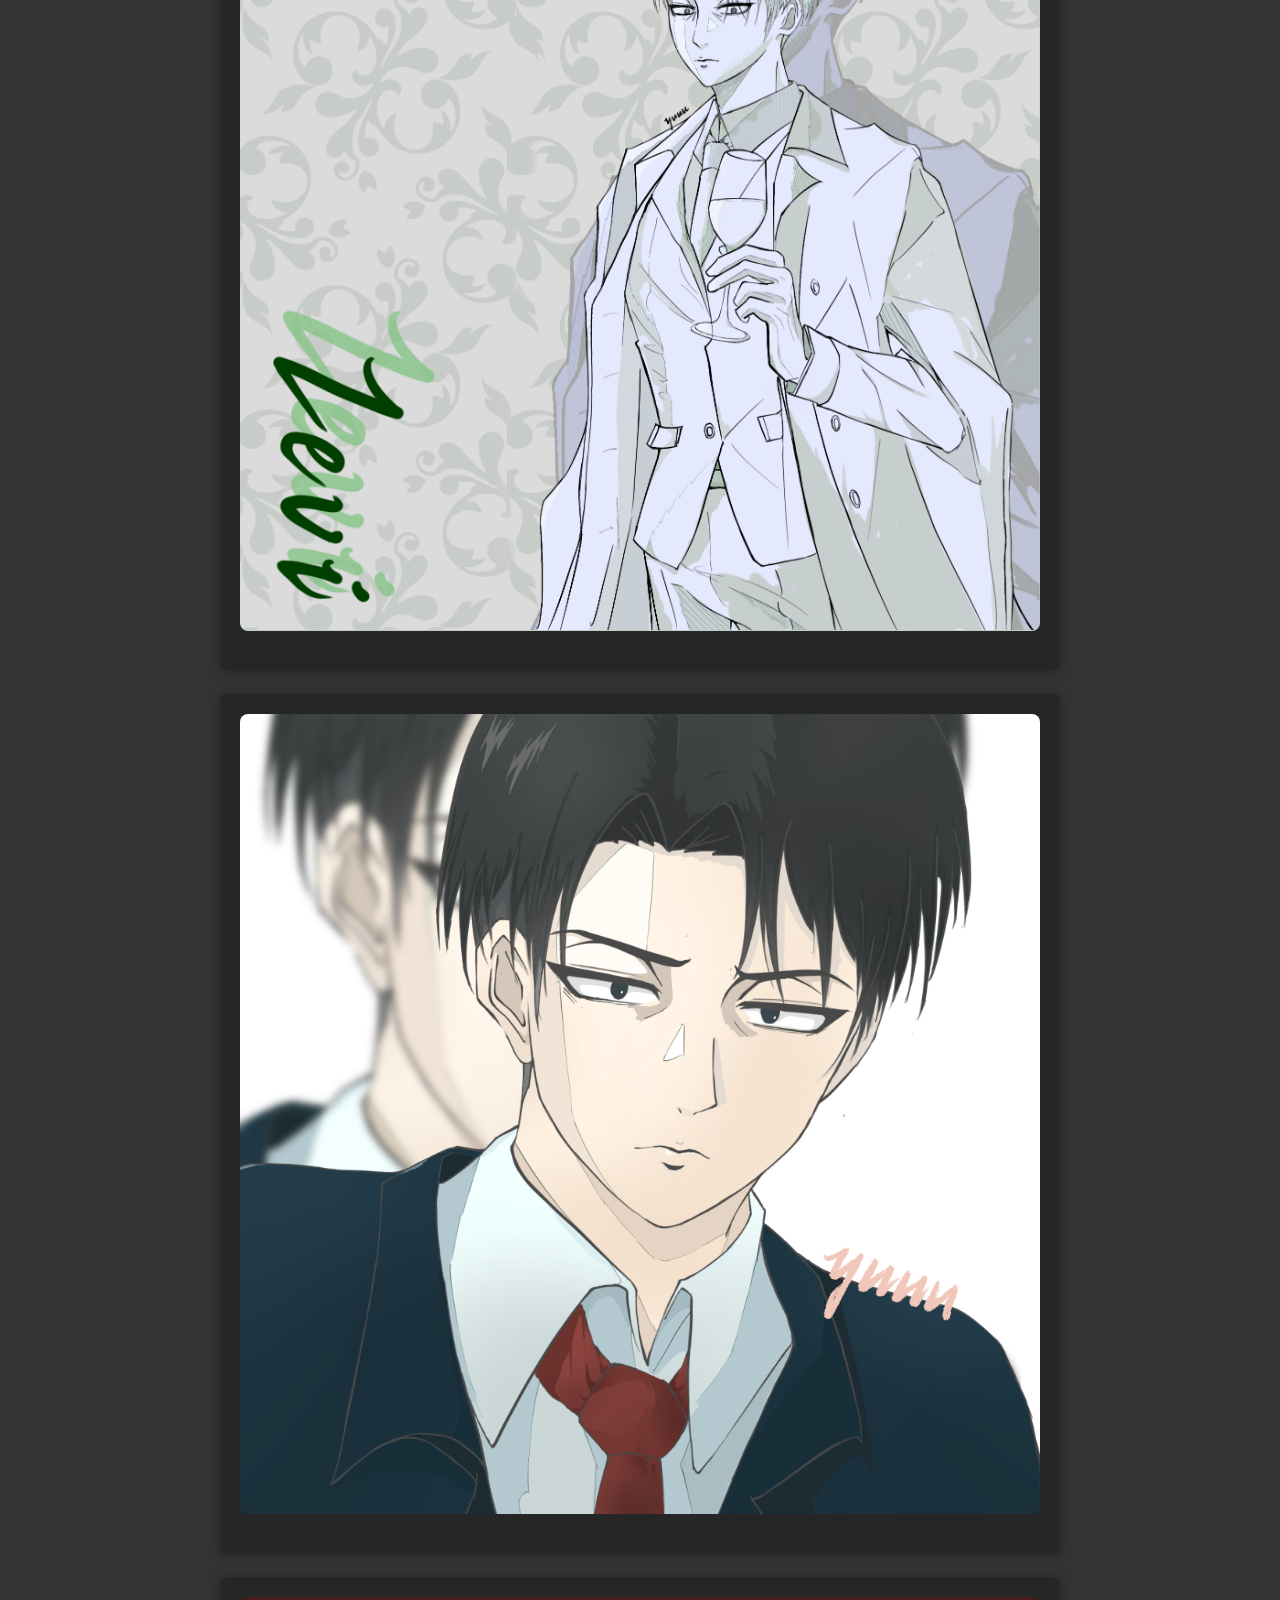
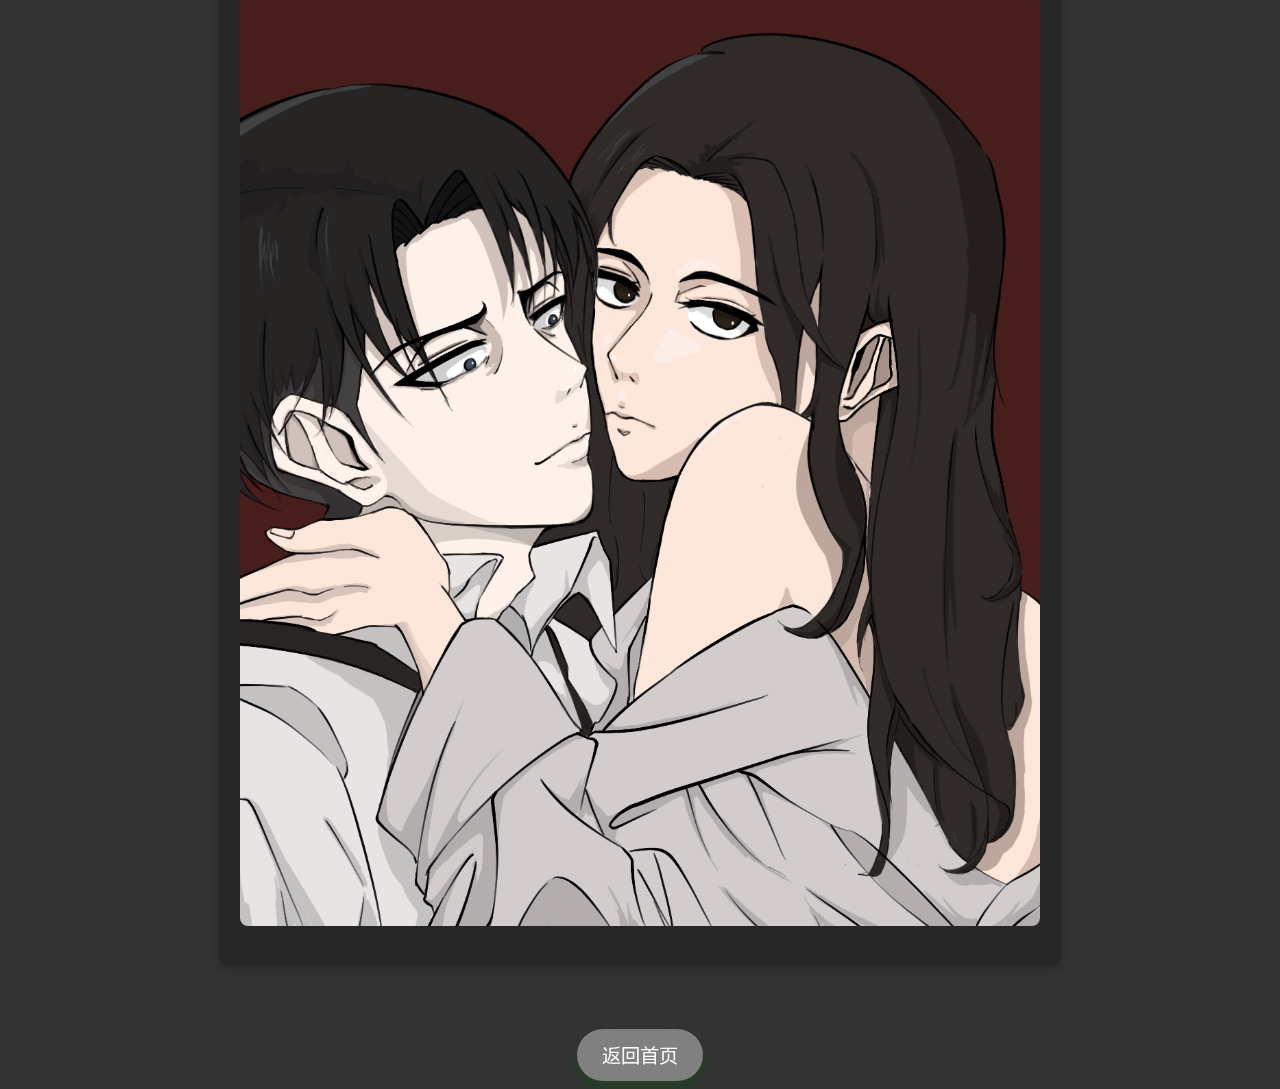
==== commit 7e22dac7: "Update photo.html" ====
--- a/w/photo.html
+++ b/w/photo.html
@@ -20,6 +20,12 @@
             <h1>本来无一物。</h1>
         </header>
 
+        <article class="entry">
+            <img src="p17.png" alt="" class="painting-image">
+        </article>
+        <article class="entry">
+            <img src="p16.png" alt="" class="painting-image">
+        </article>
         <article class="entry">
             <img src="p15.png" alt="" class="painting-image">
         </article>
@@ -83,4 +89,4 @@
 
 </body>
 
-</html>+</html>
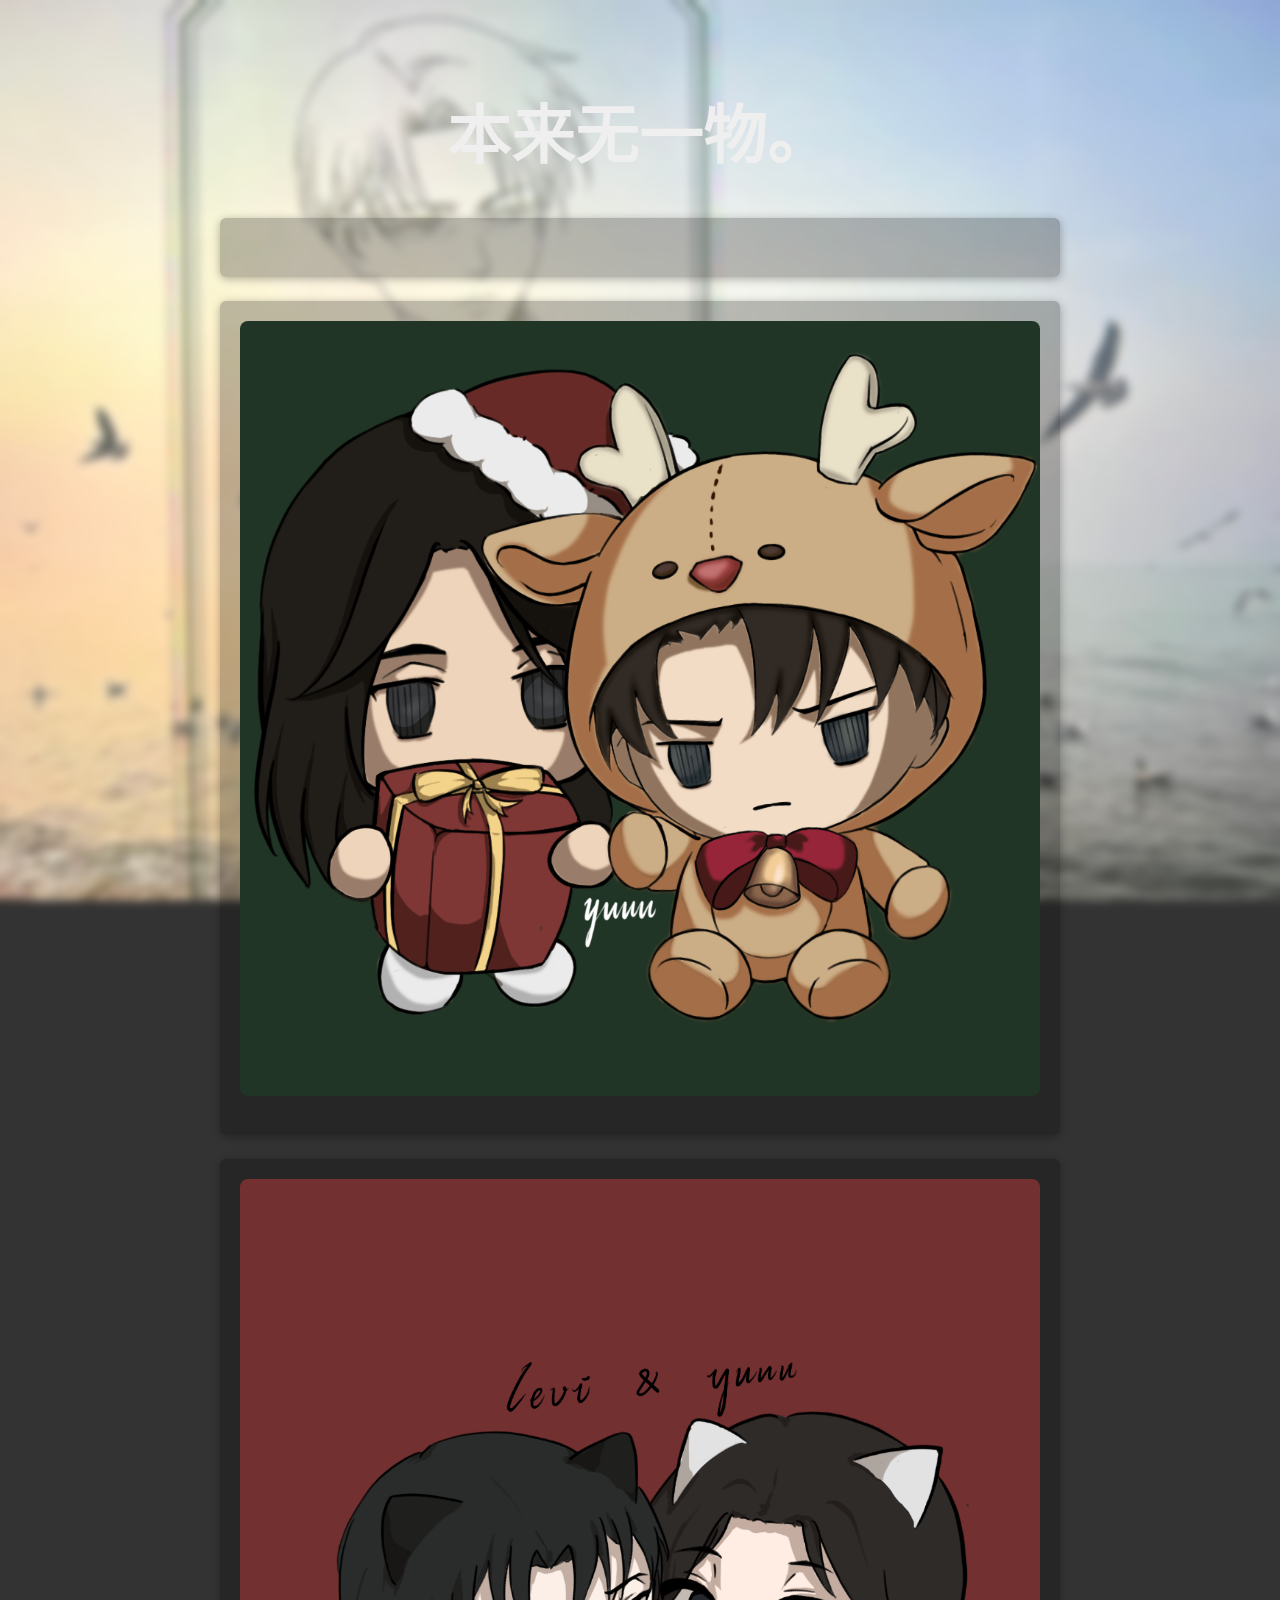
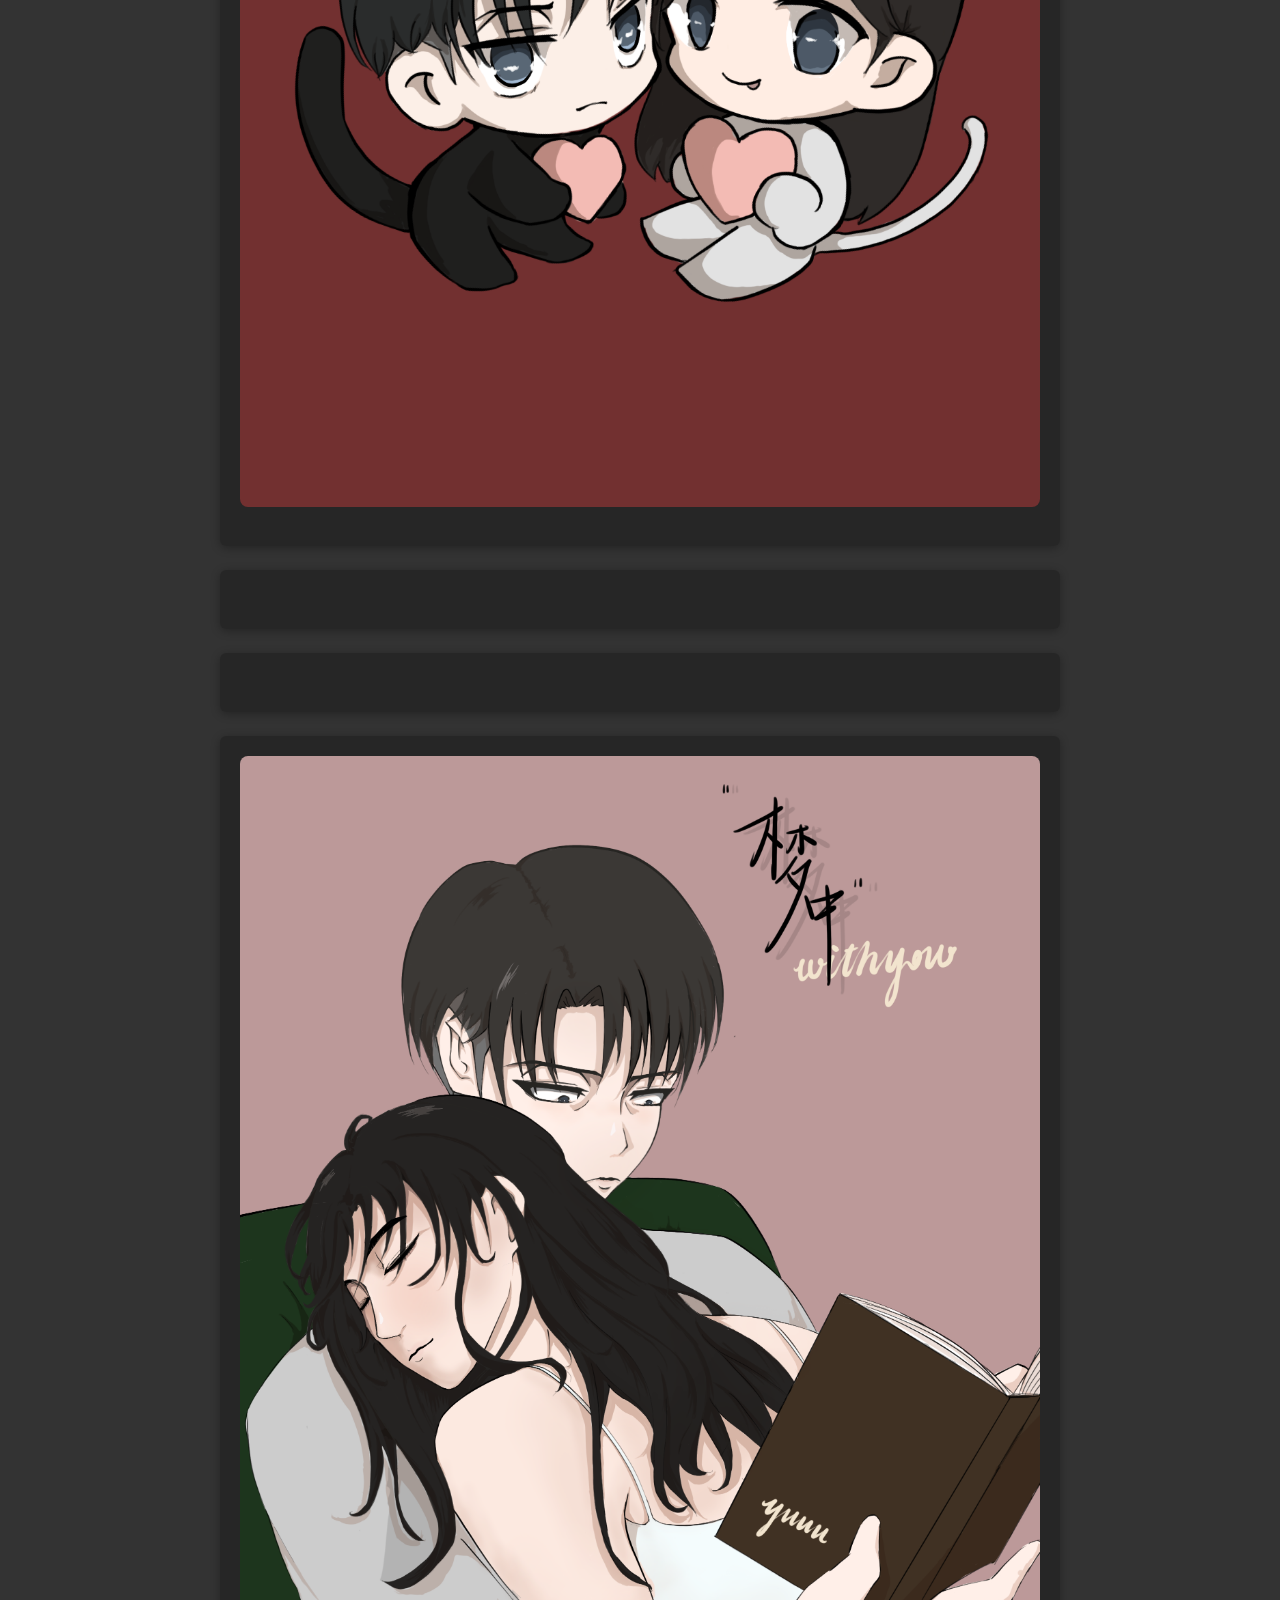
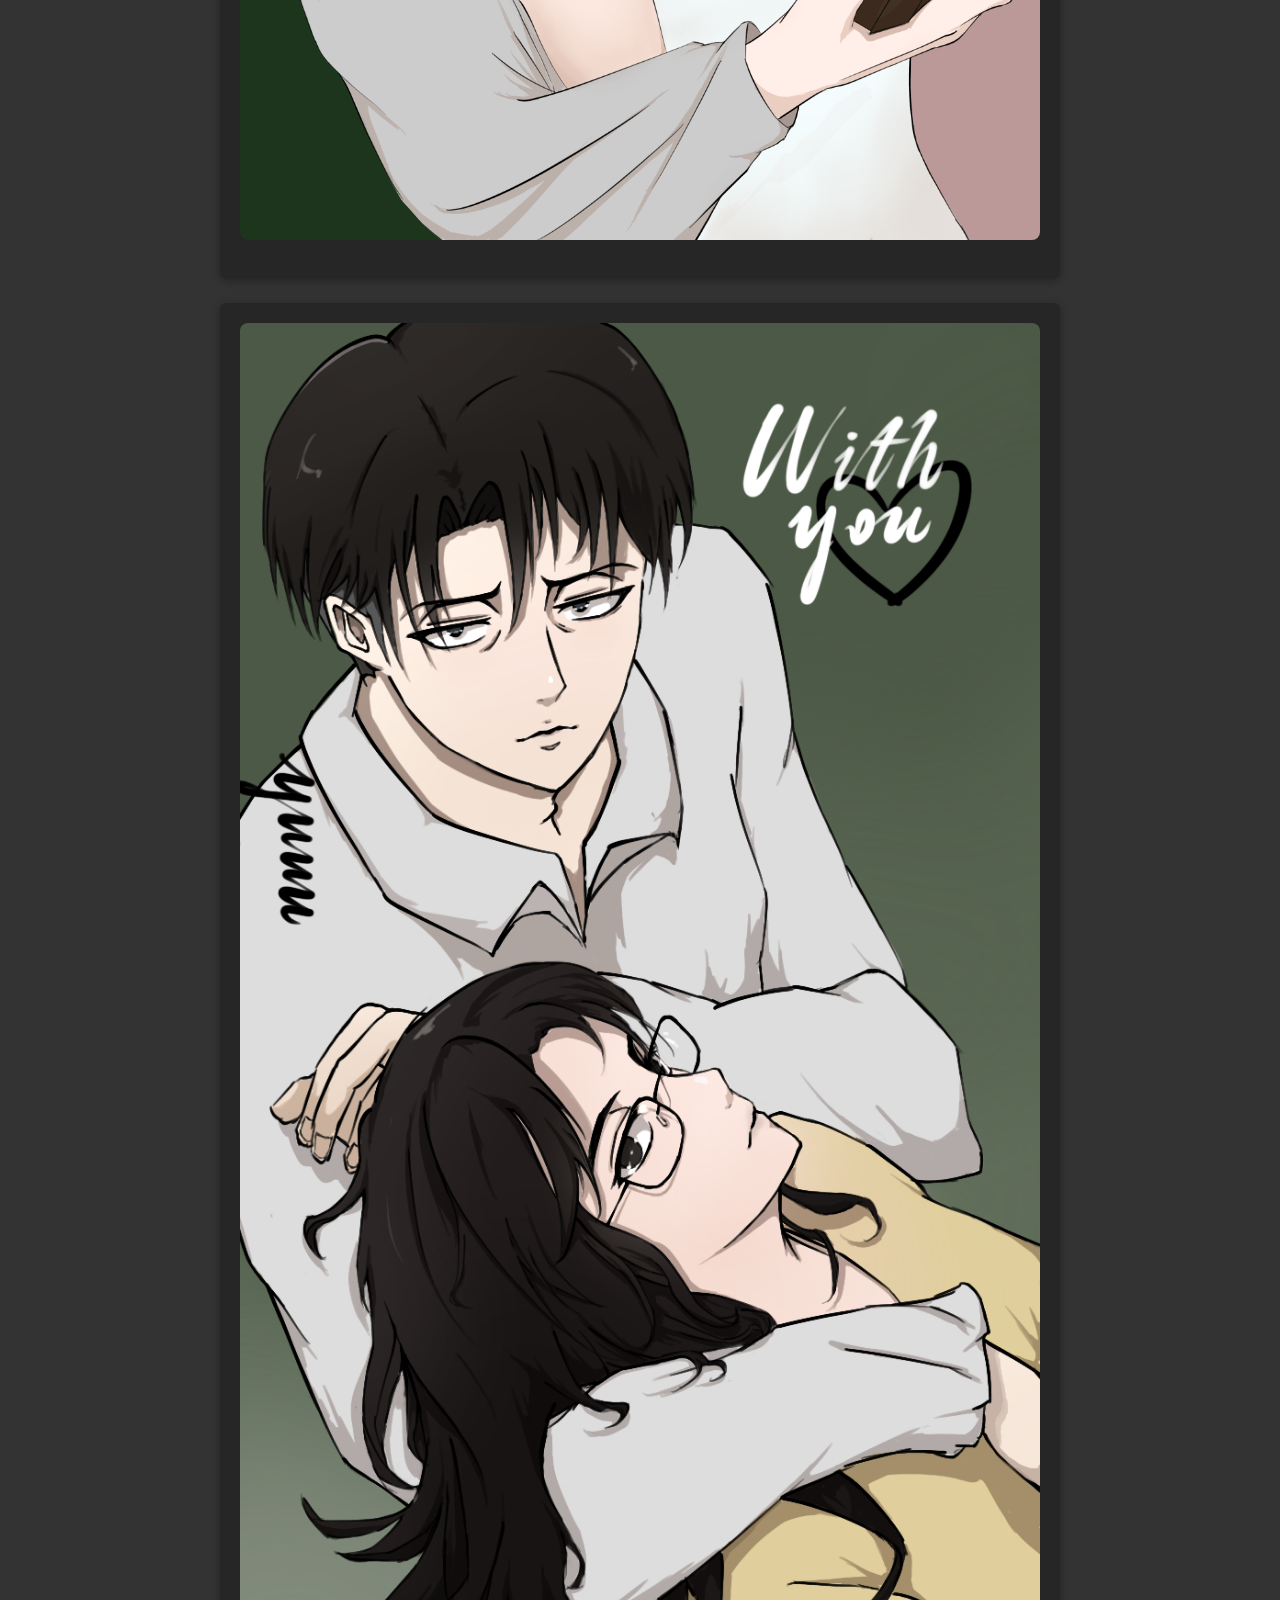
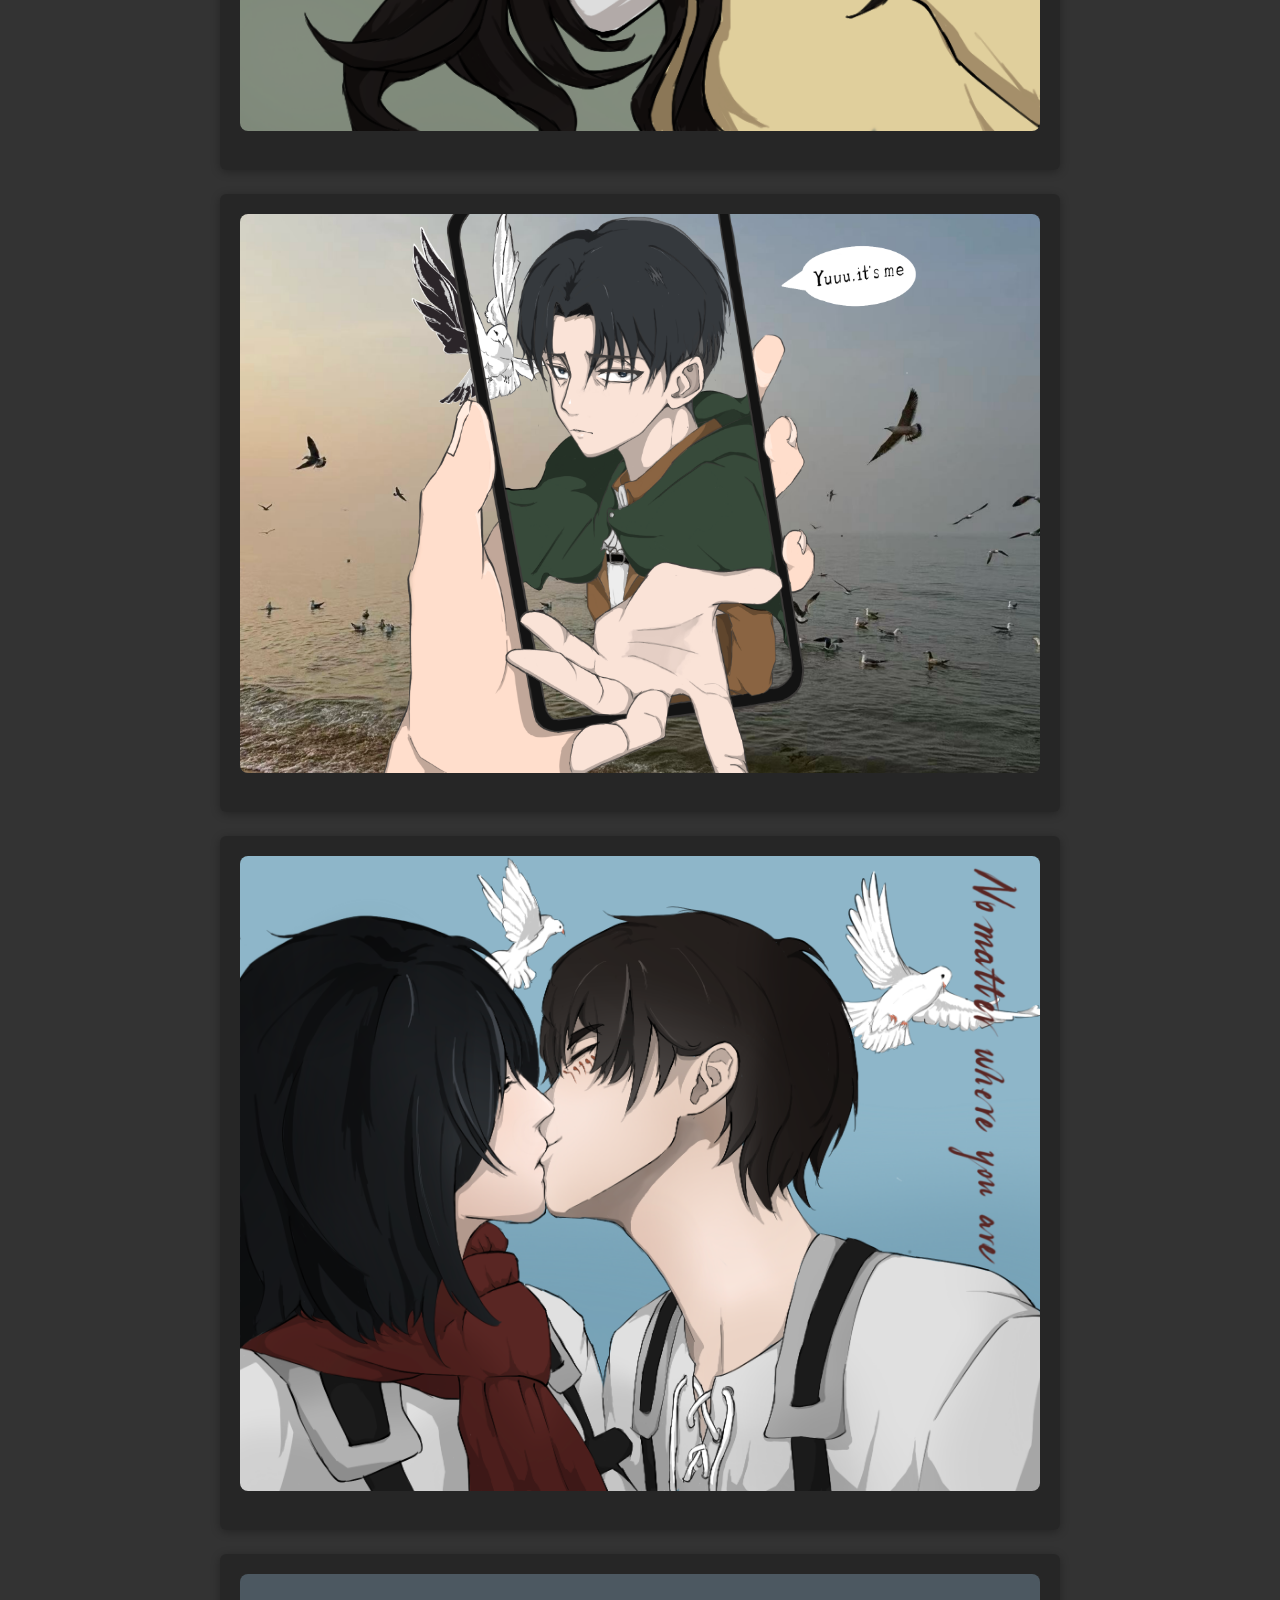
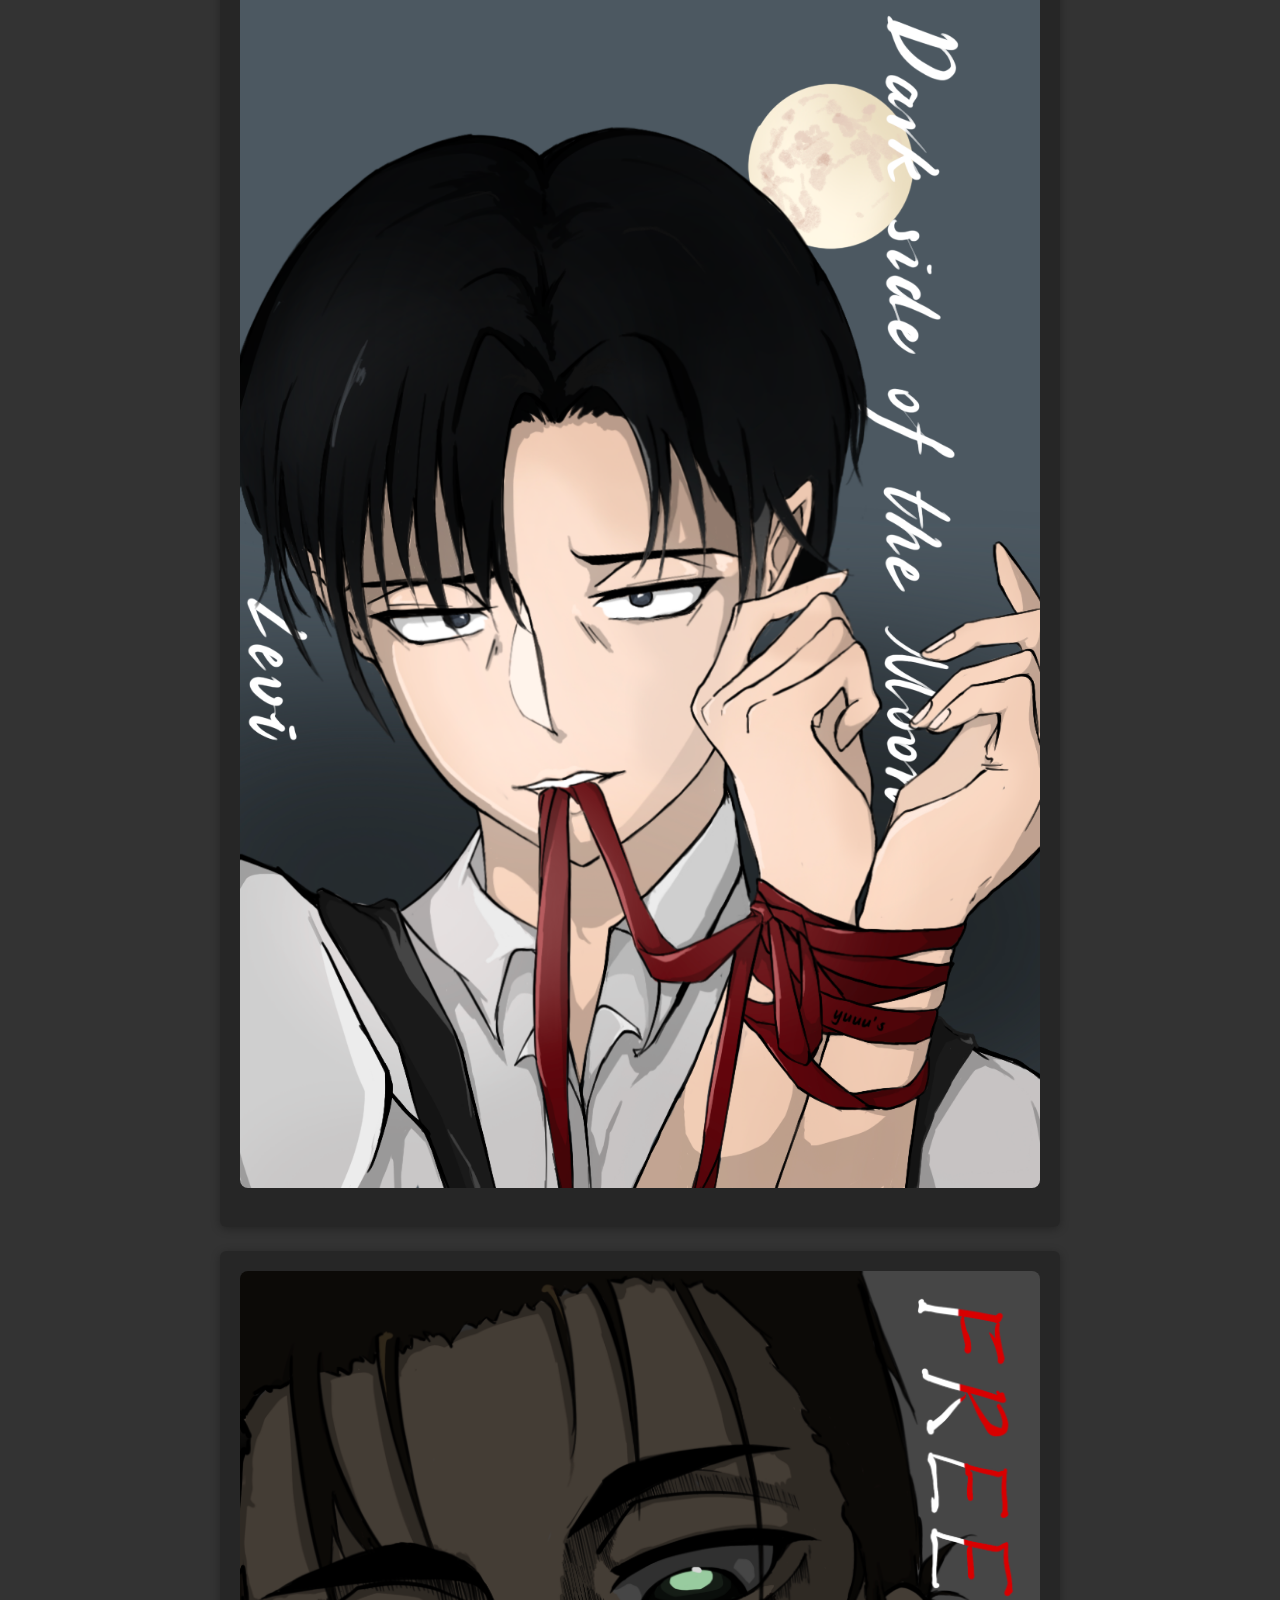
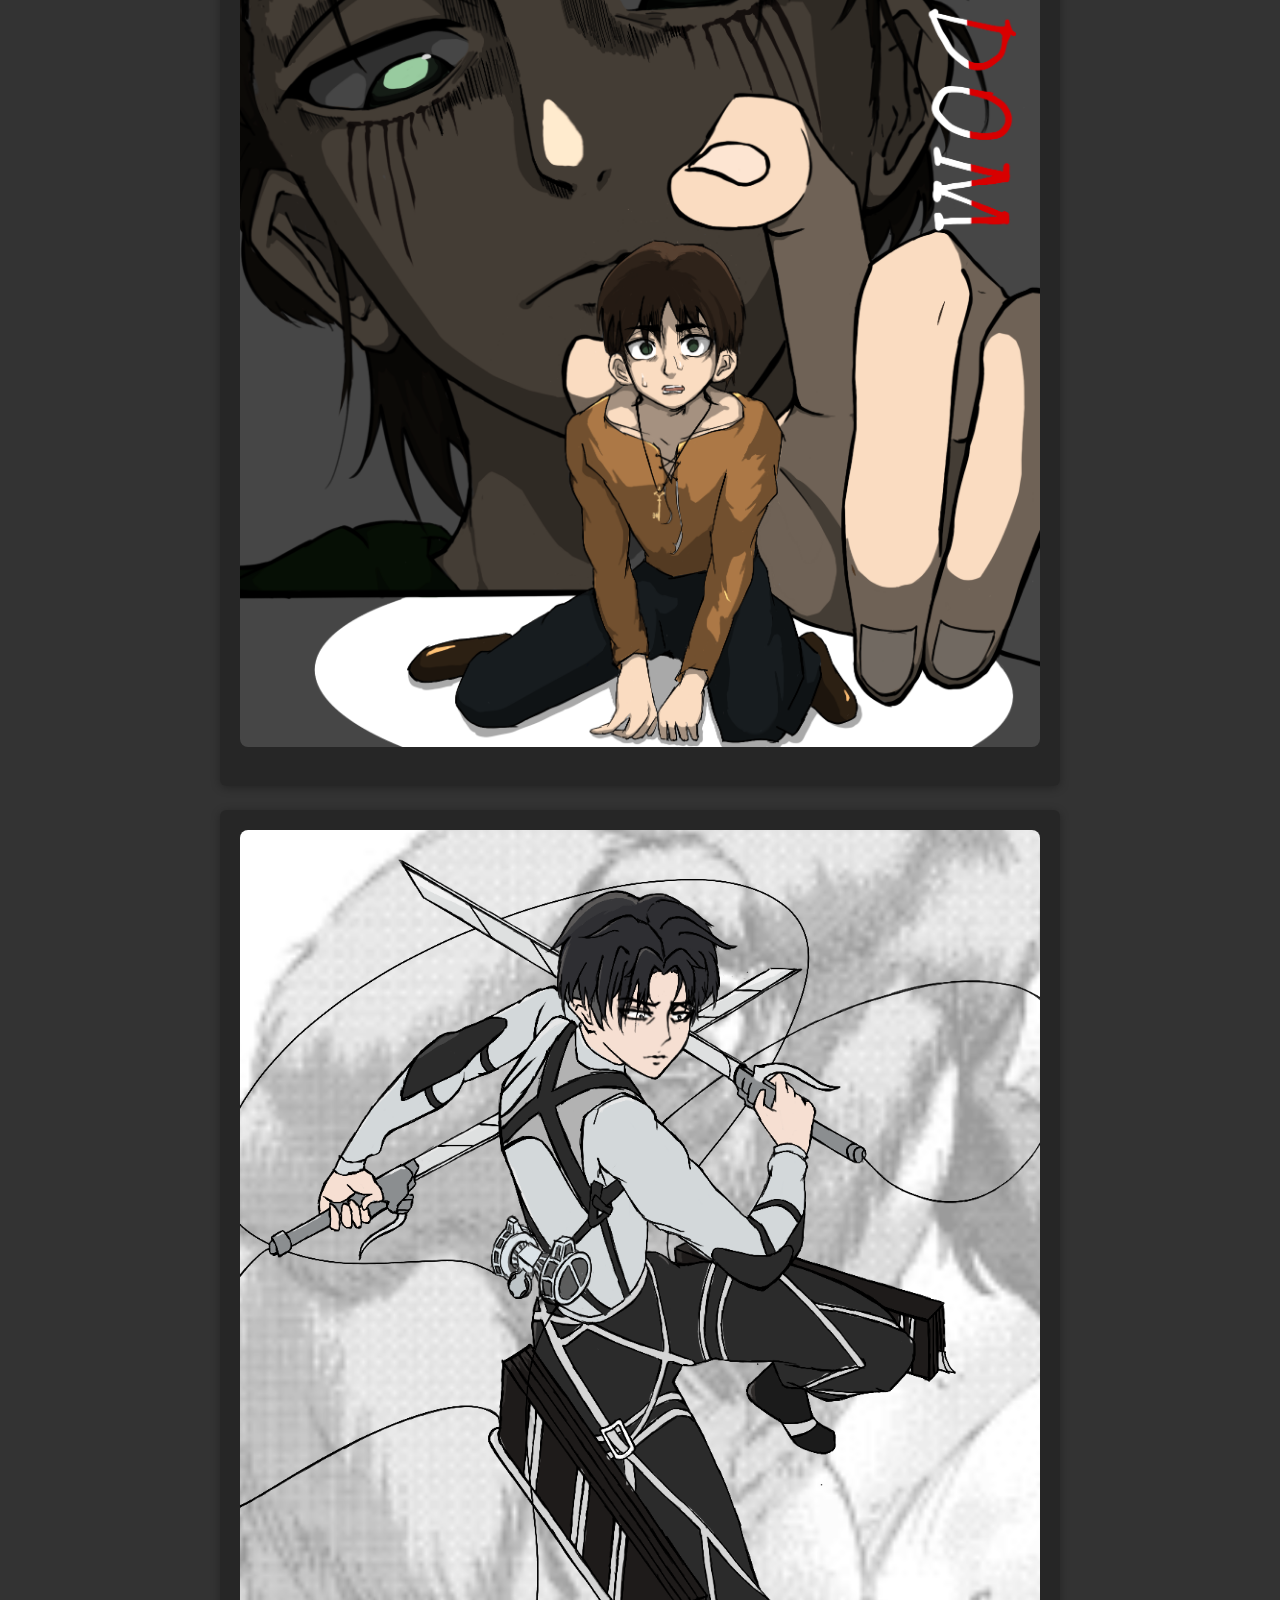
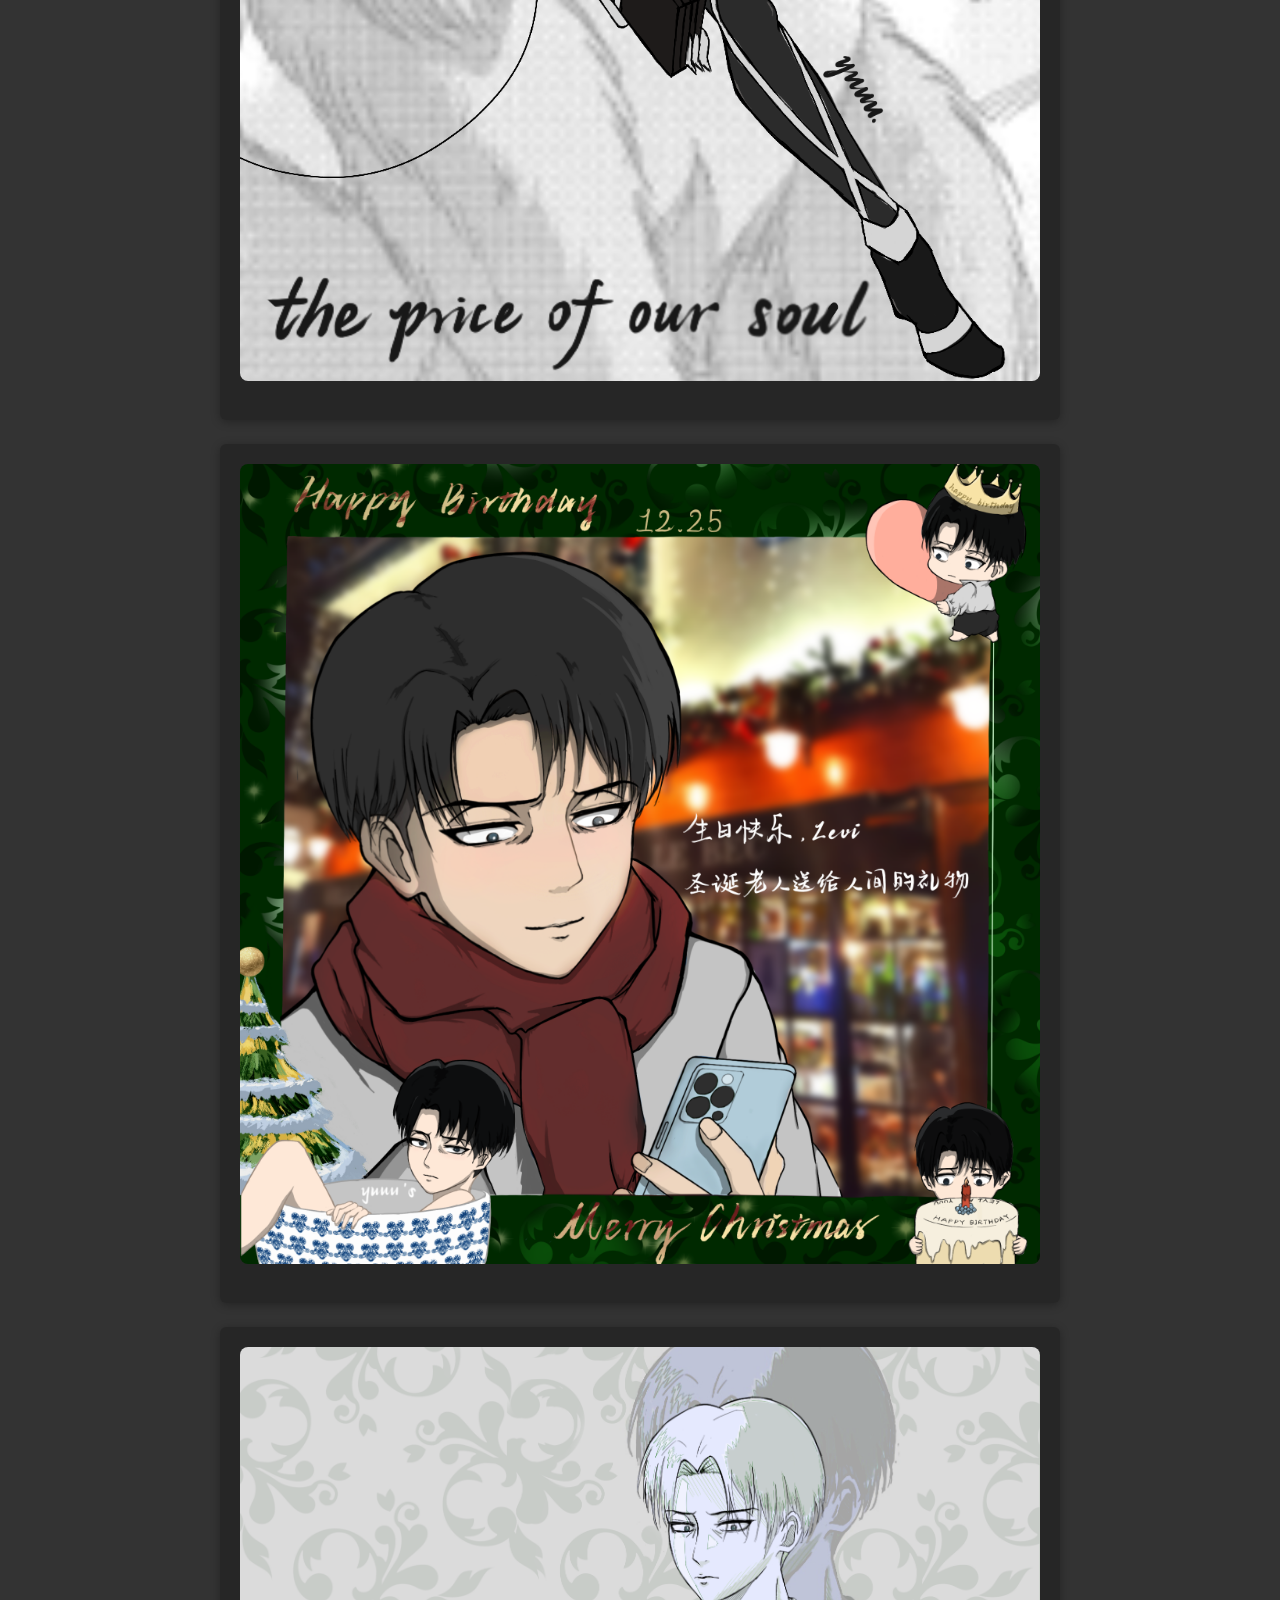
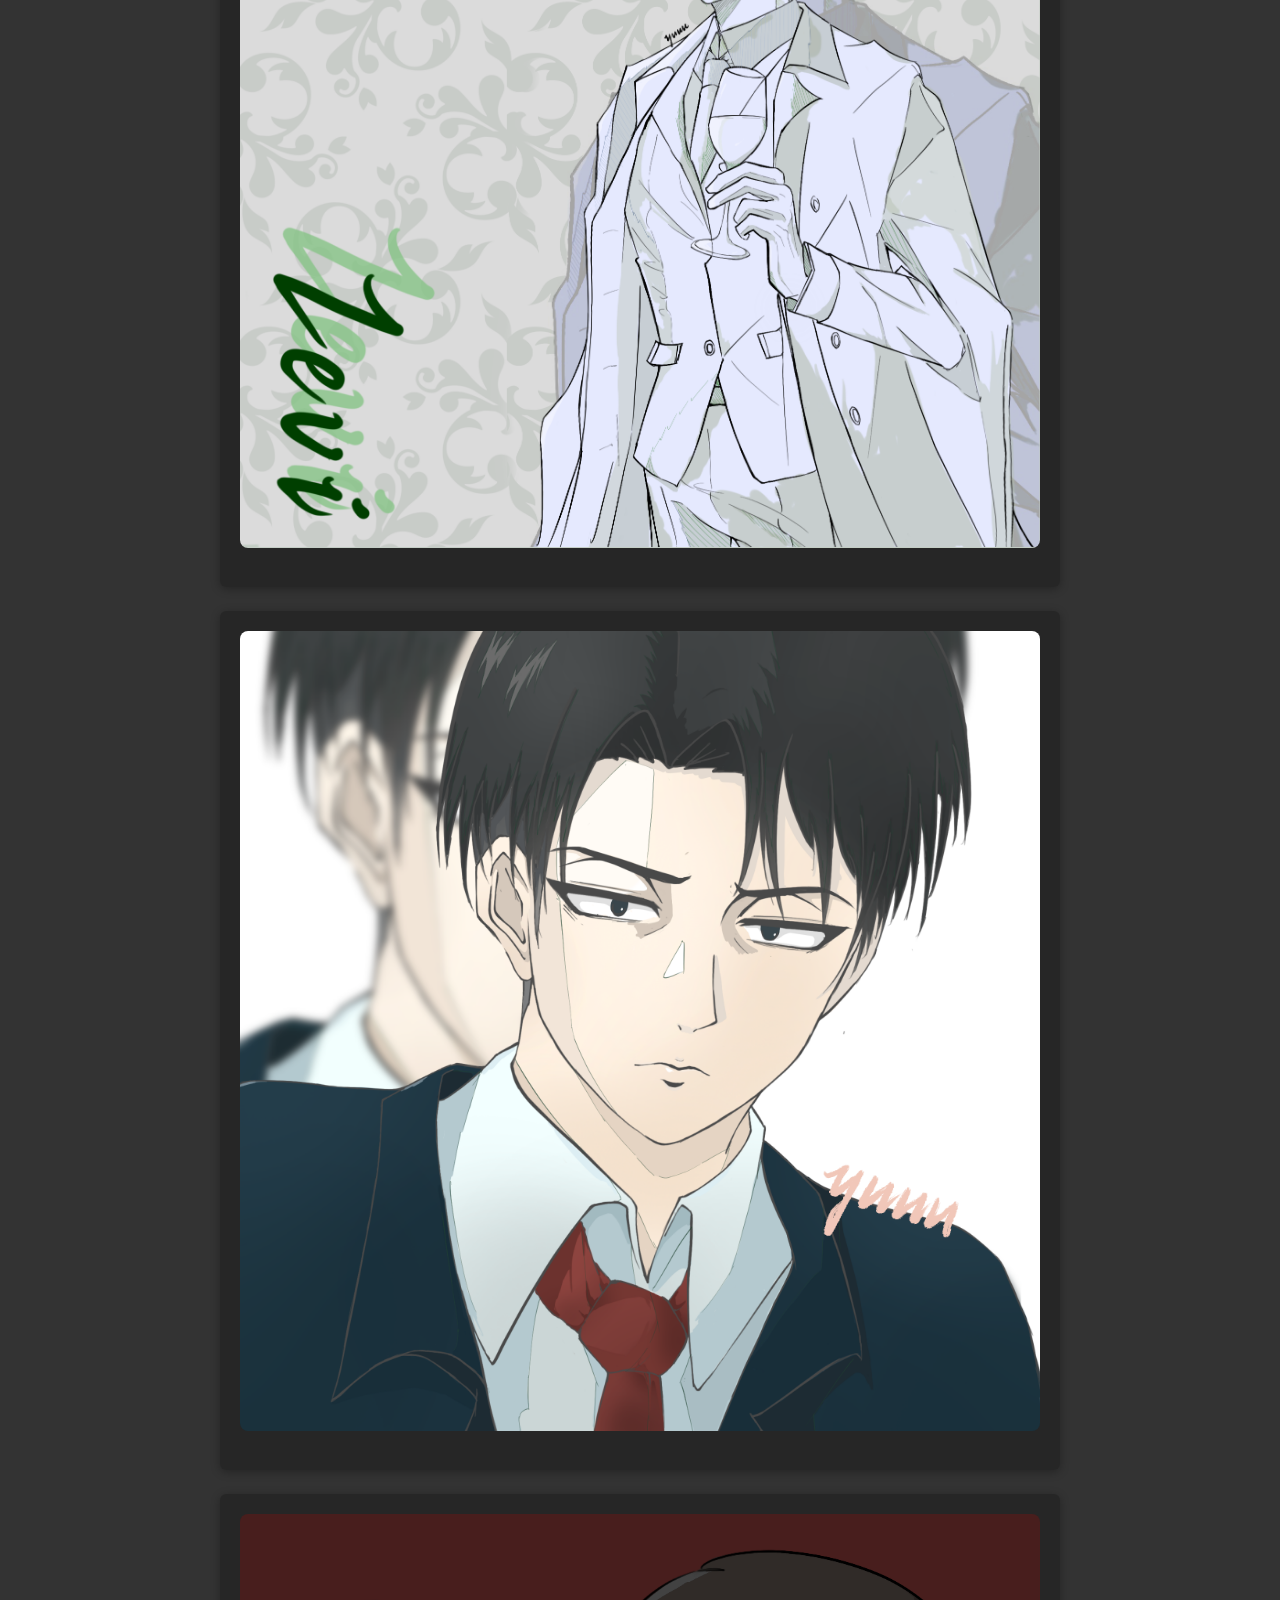
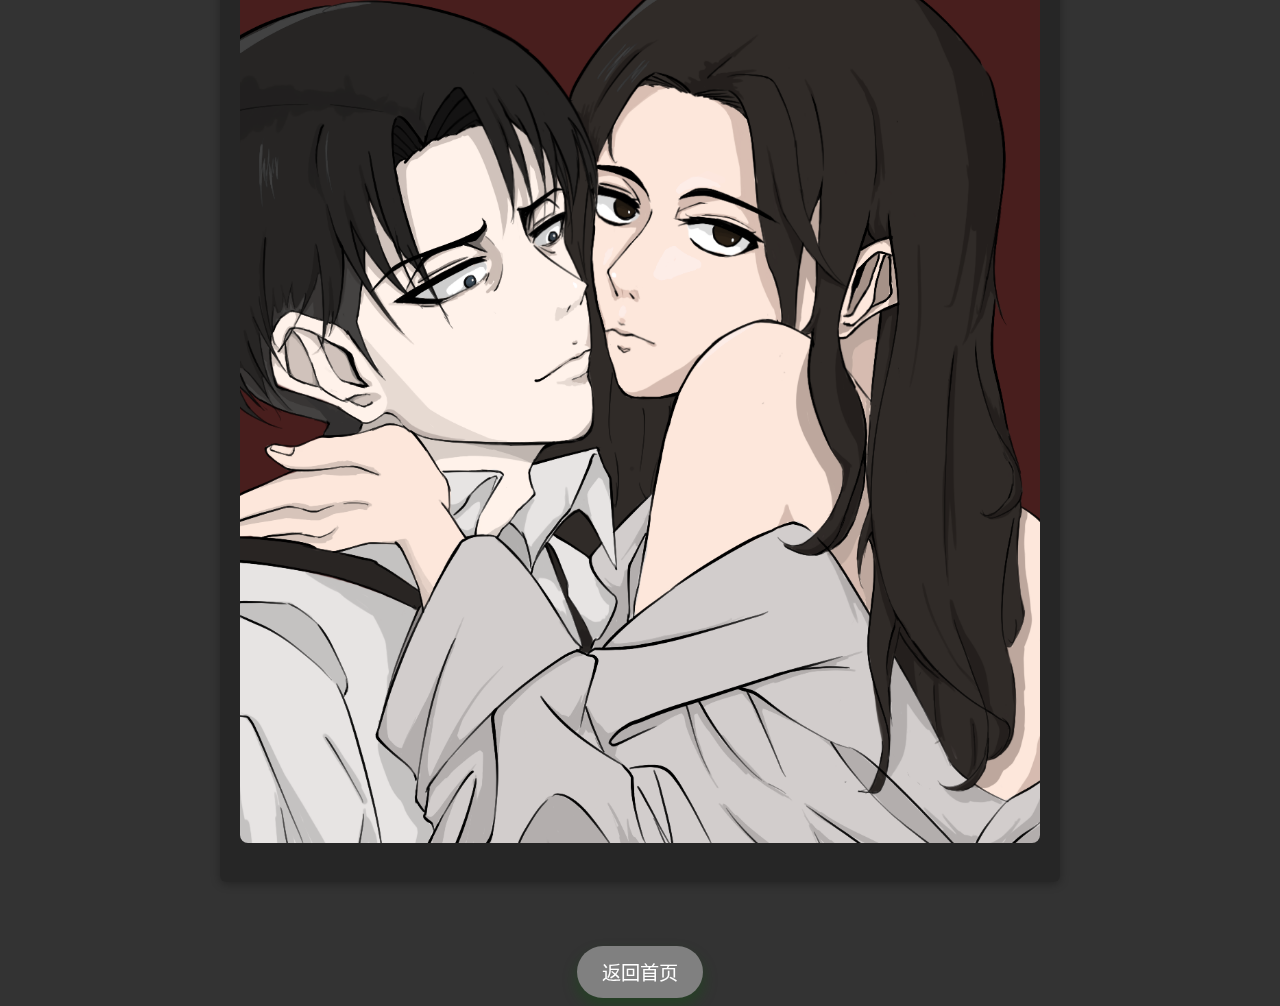
==== commit 579135e5: "Update photo.html" ====
--- a/w/photo.html
+++ b/w/photo.html
@@ -22,9 +22,6 @@
 
         <article class="entry">
             <img src="p17.png" alt="" class="painting-image">
-        </article>
-        <article class="entry">
-            <img src="p16.png" alt="" class="painting-image">
         </article>
         <article class="entry">
             <img src="p15.png" alt="" class="painting-image">
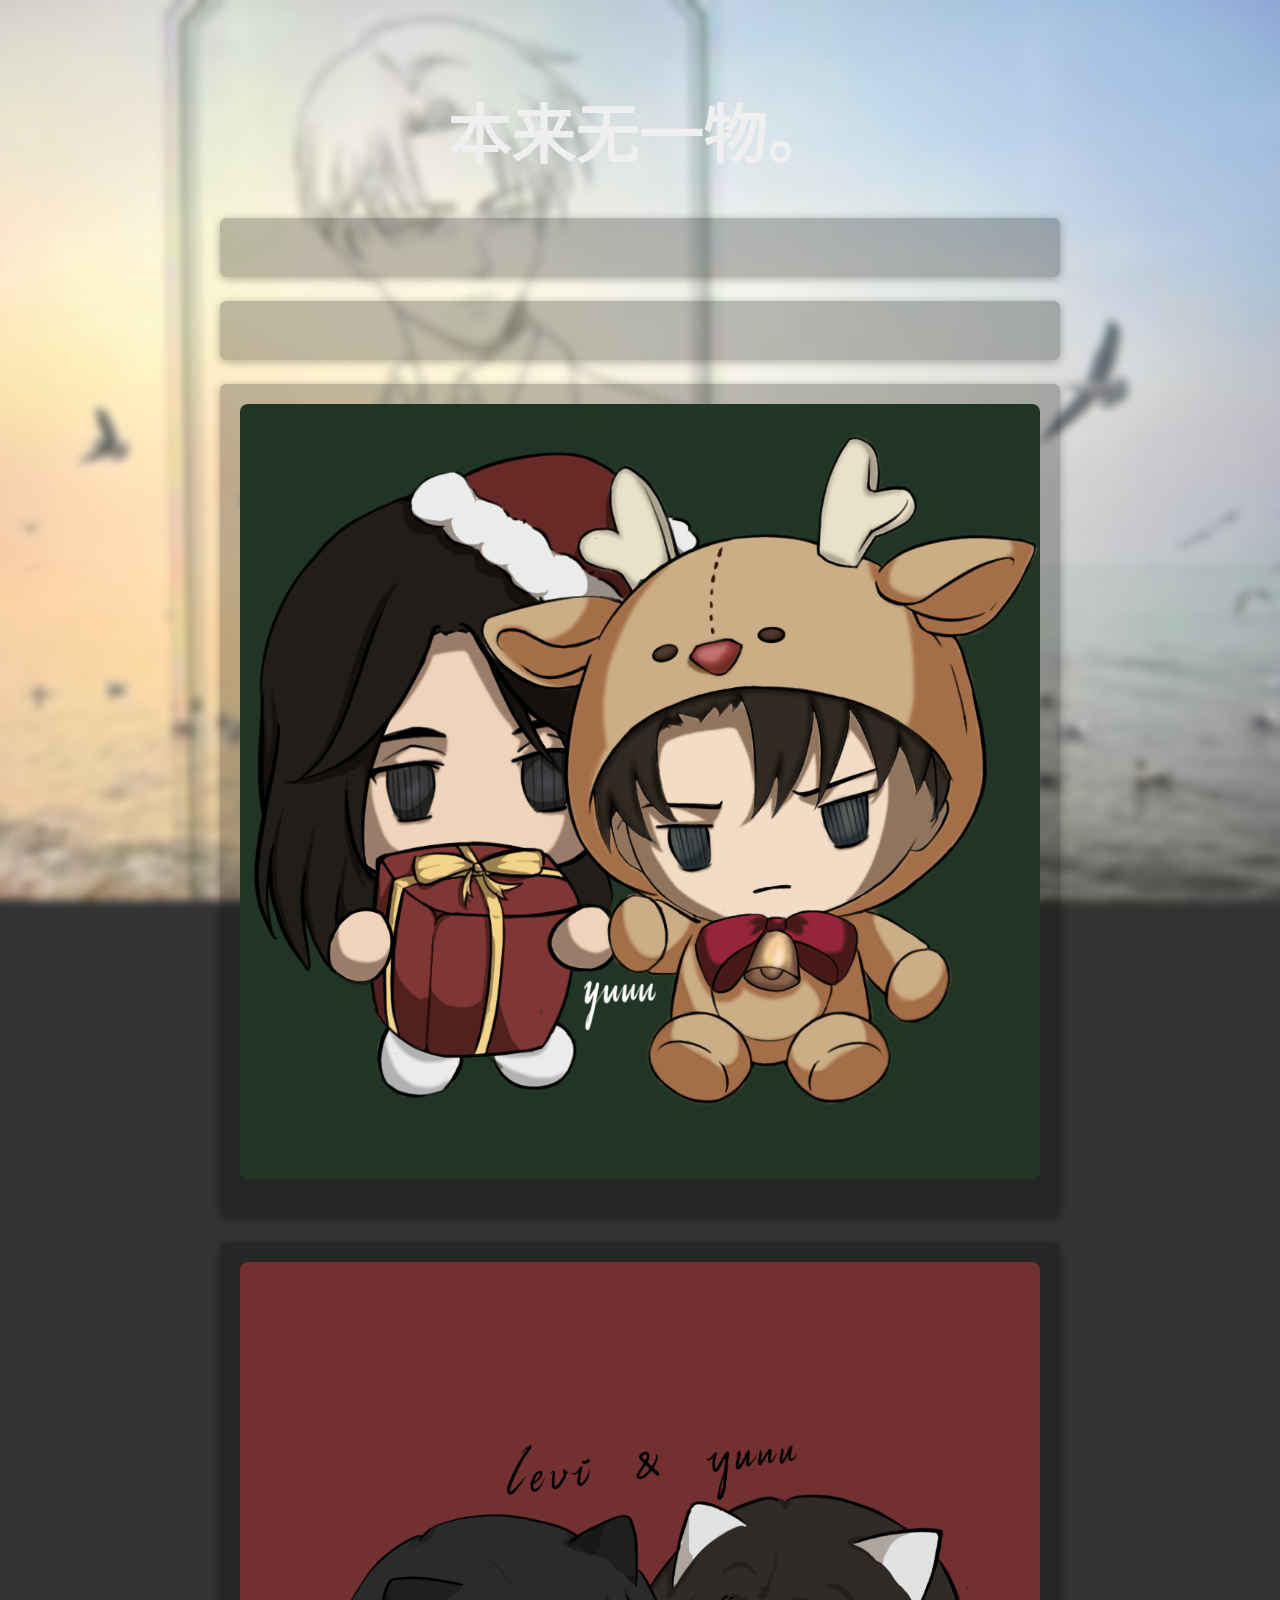
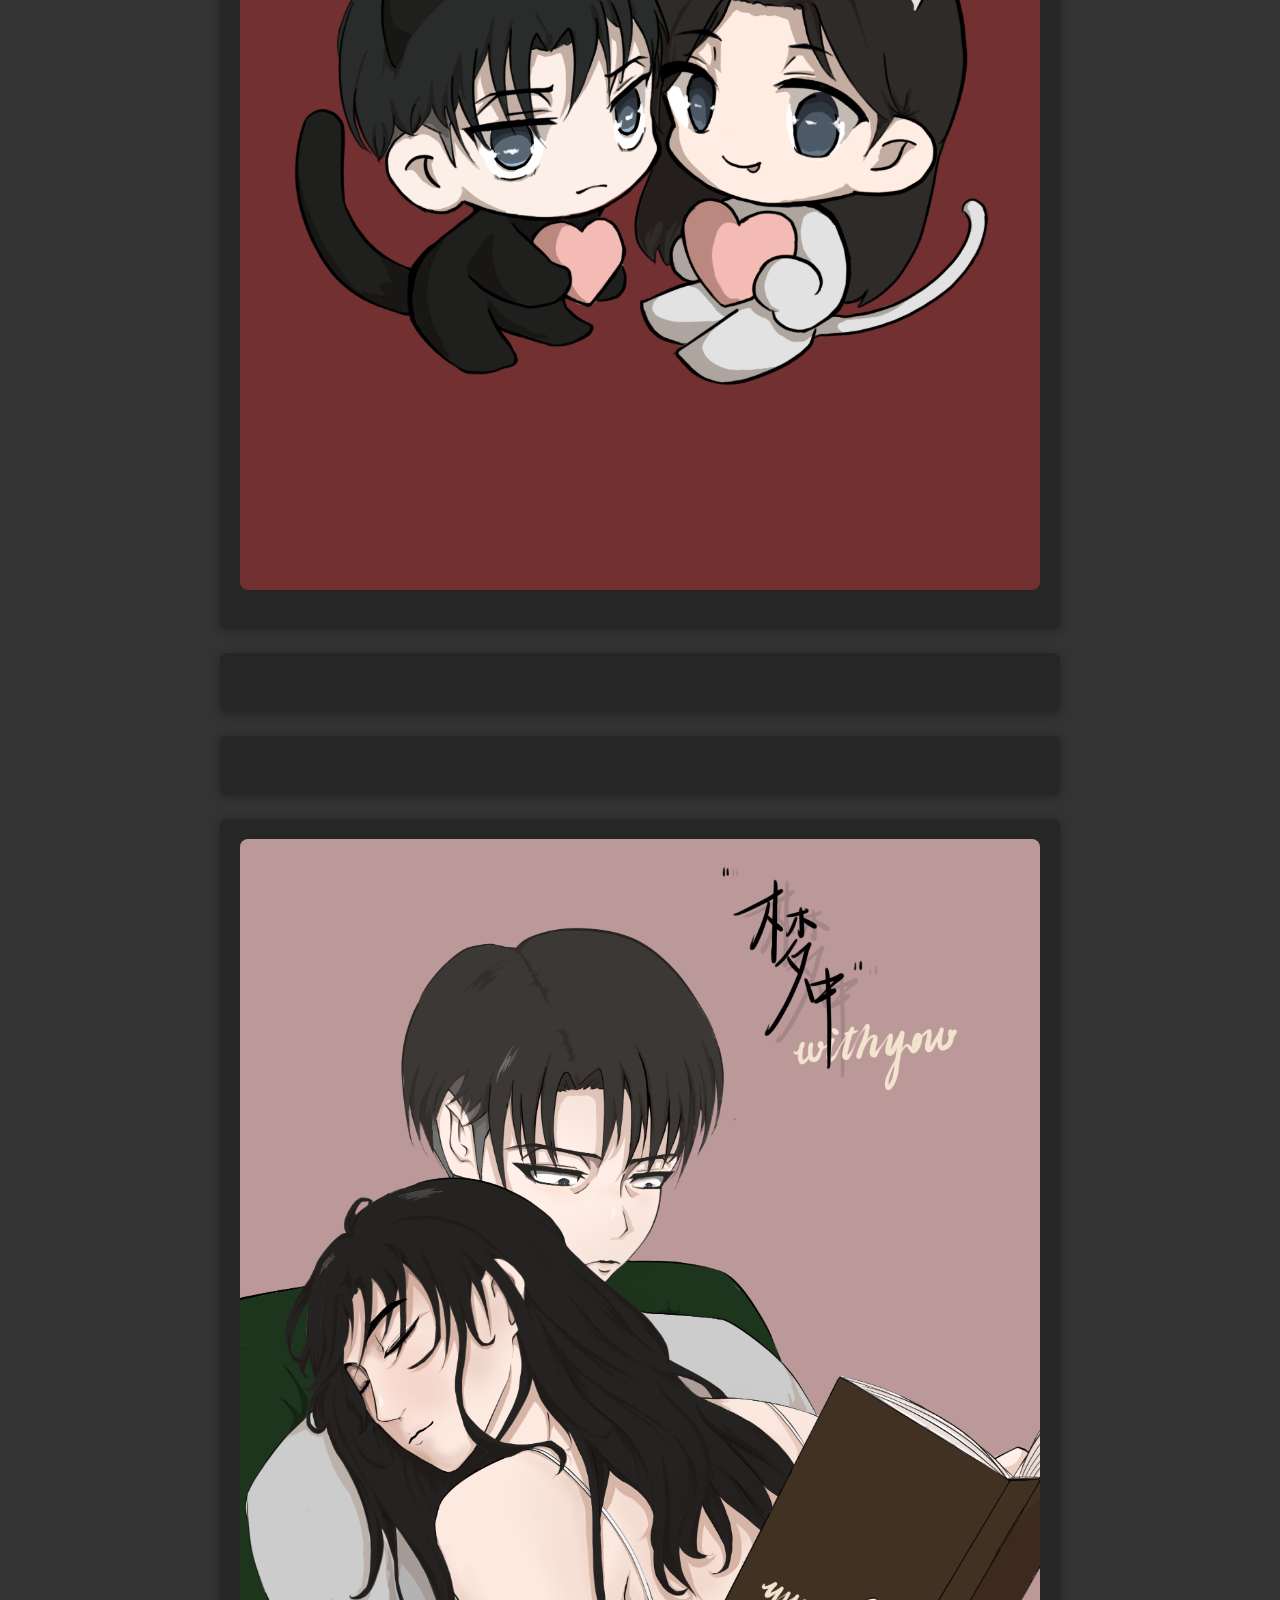
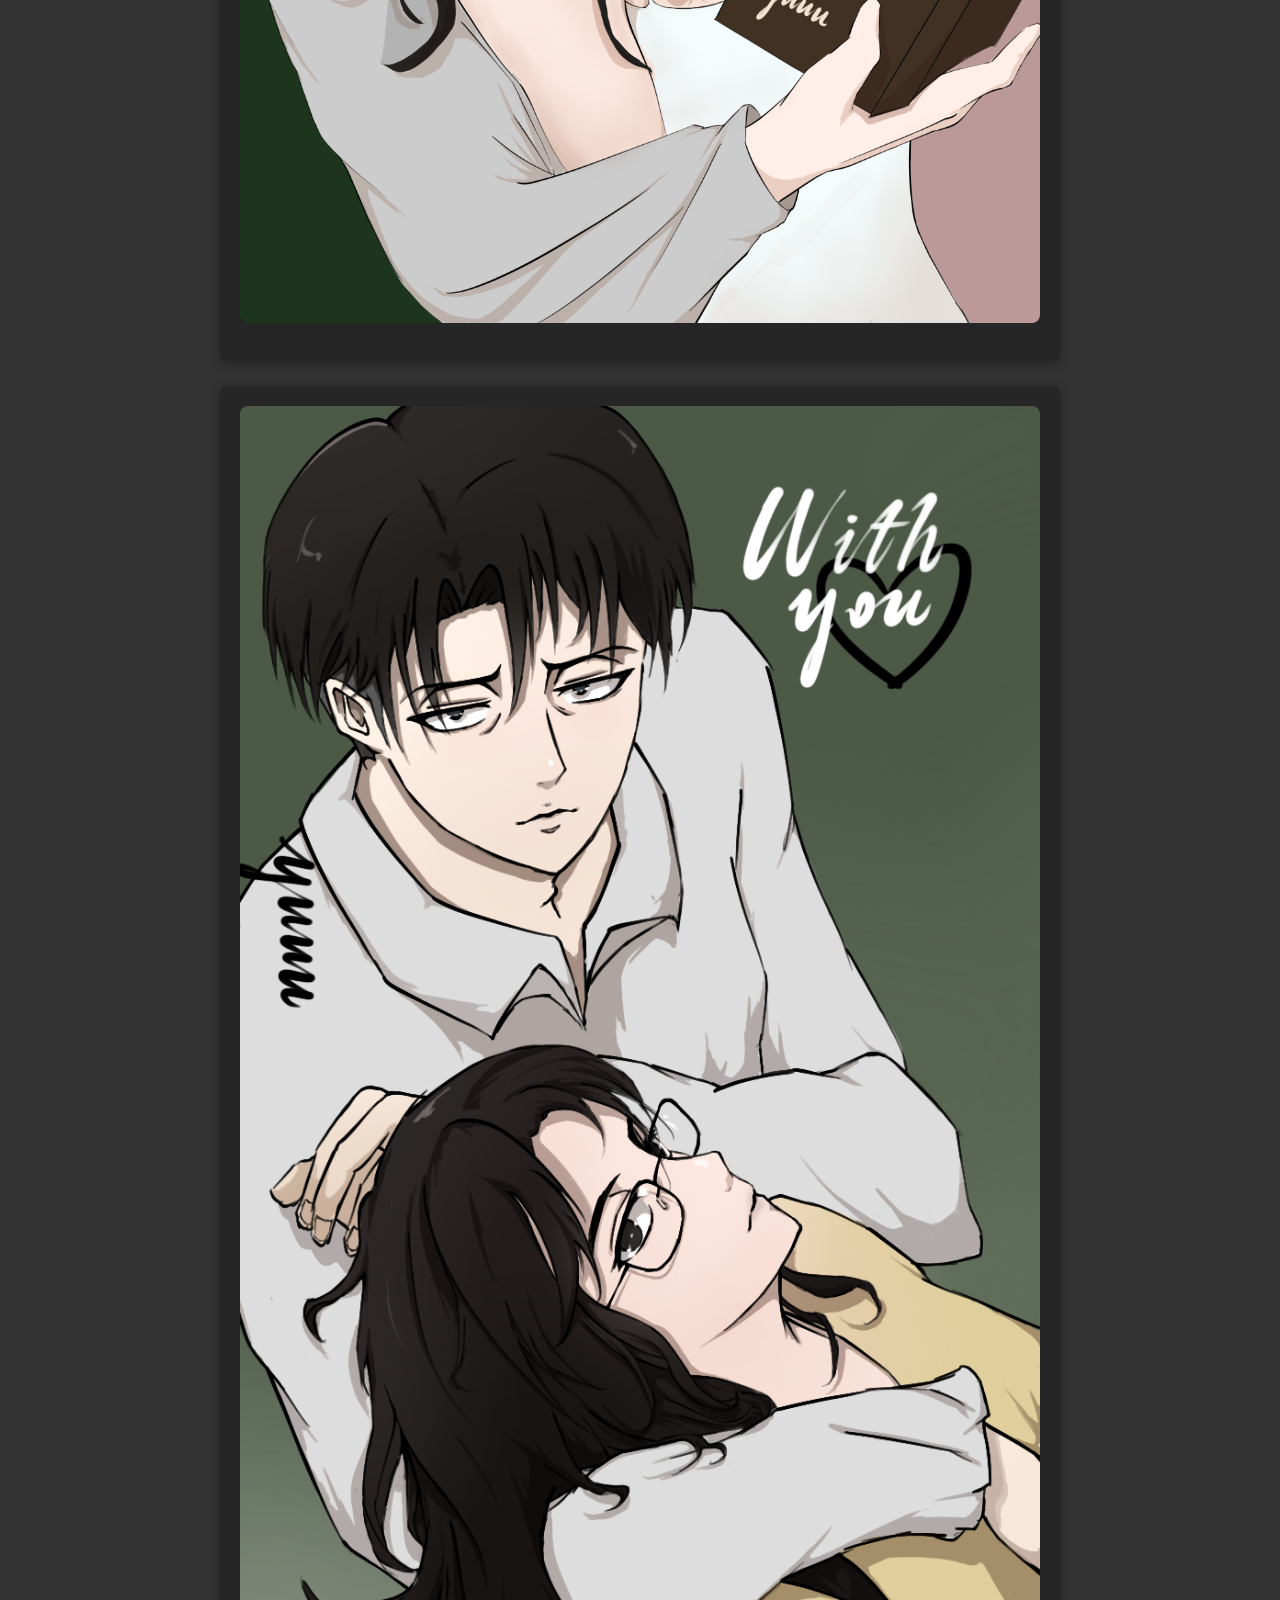
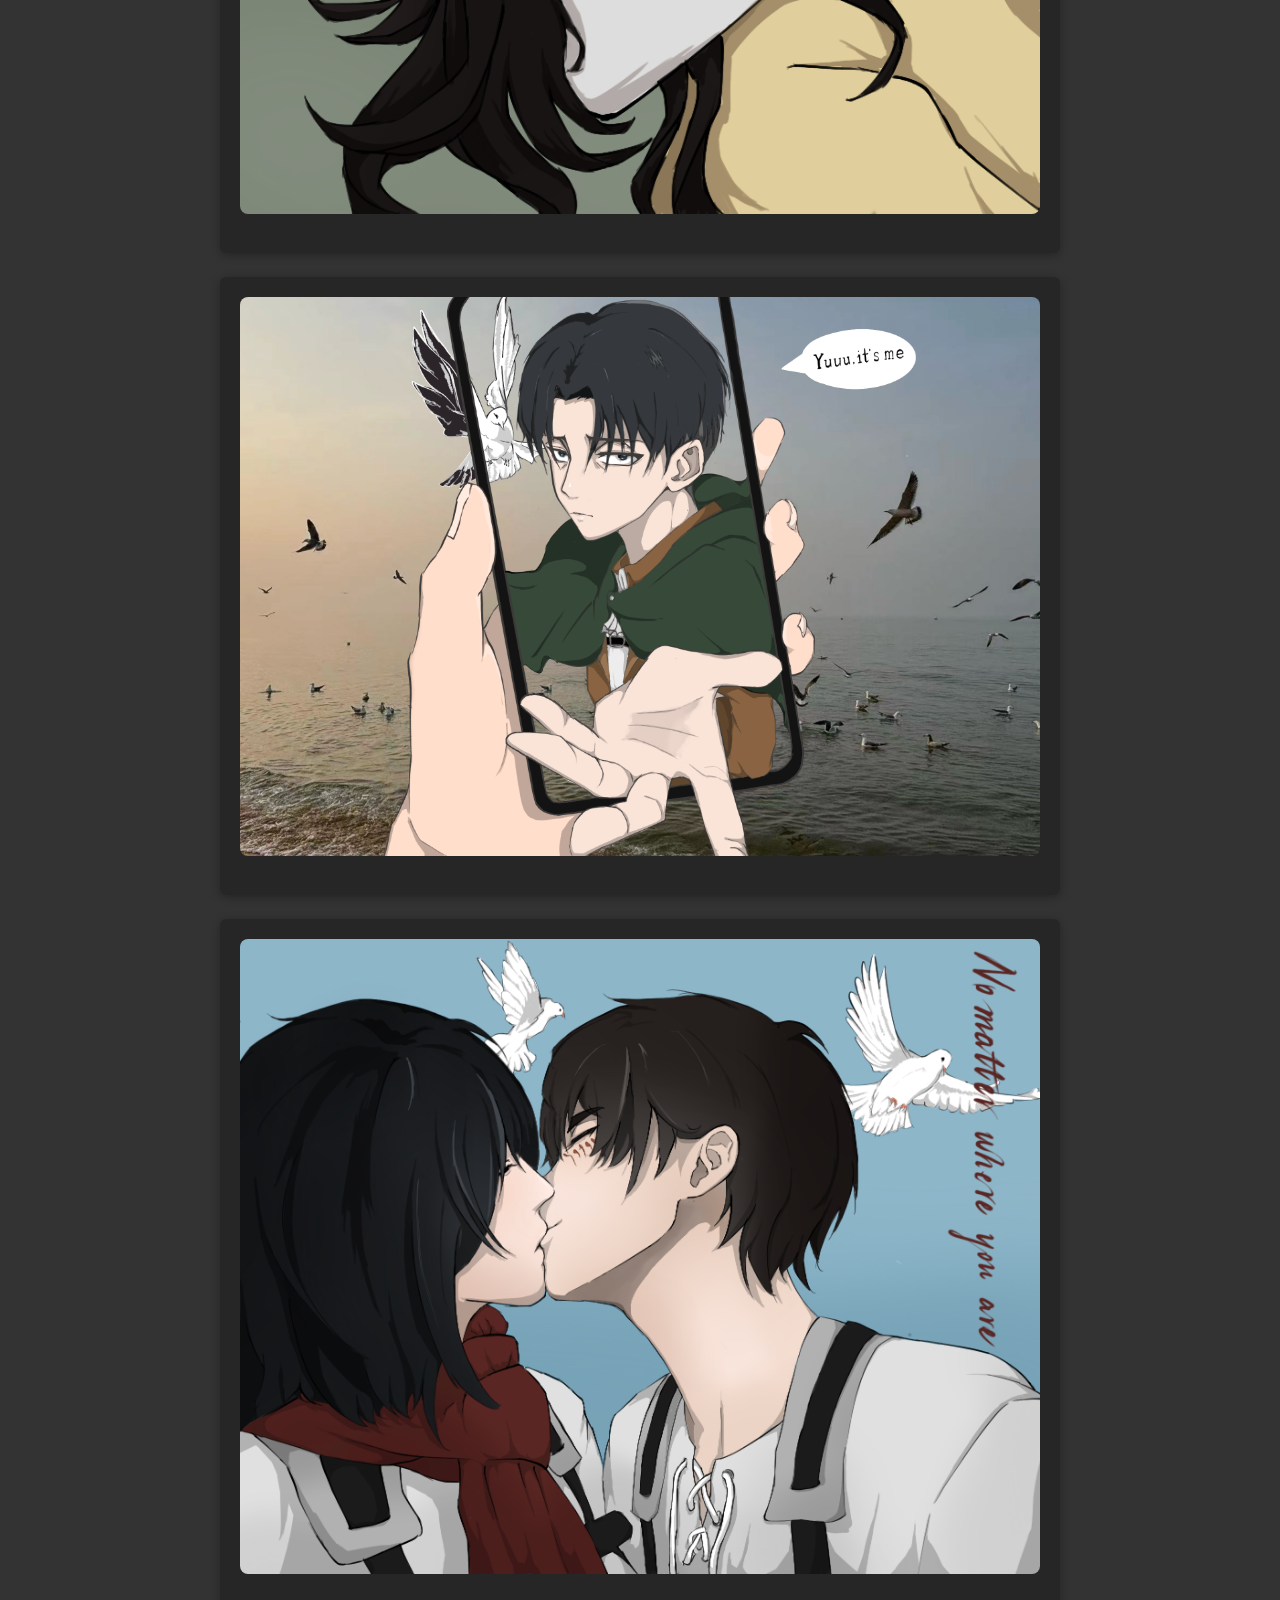
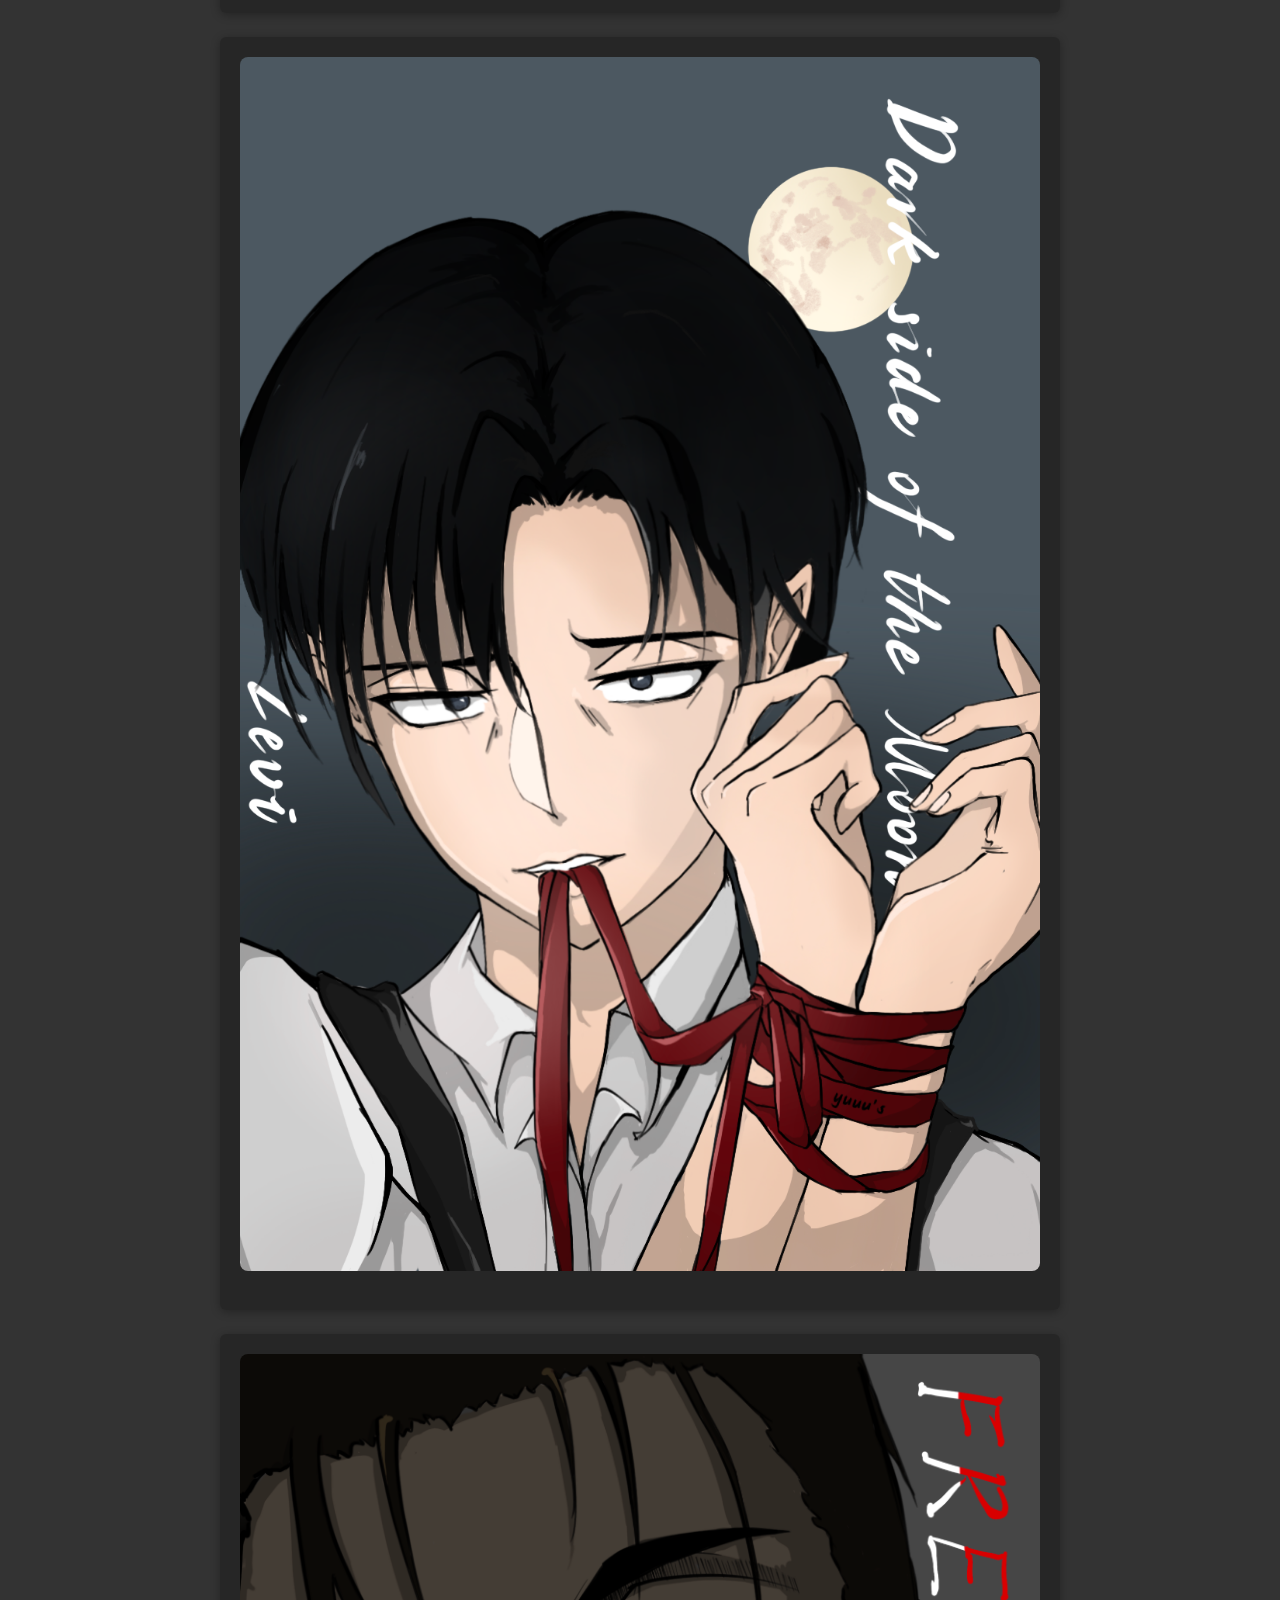
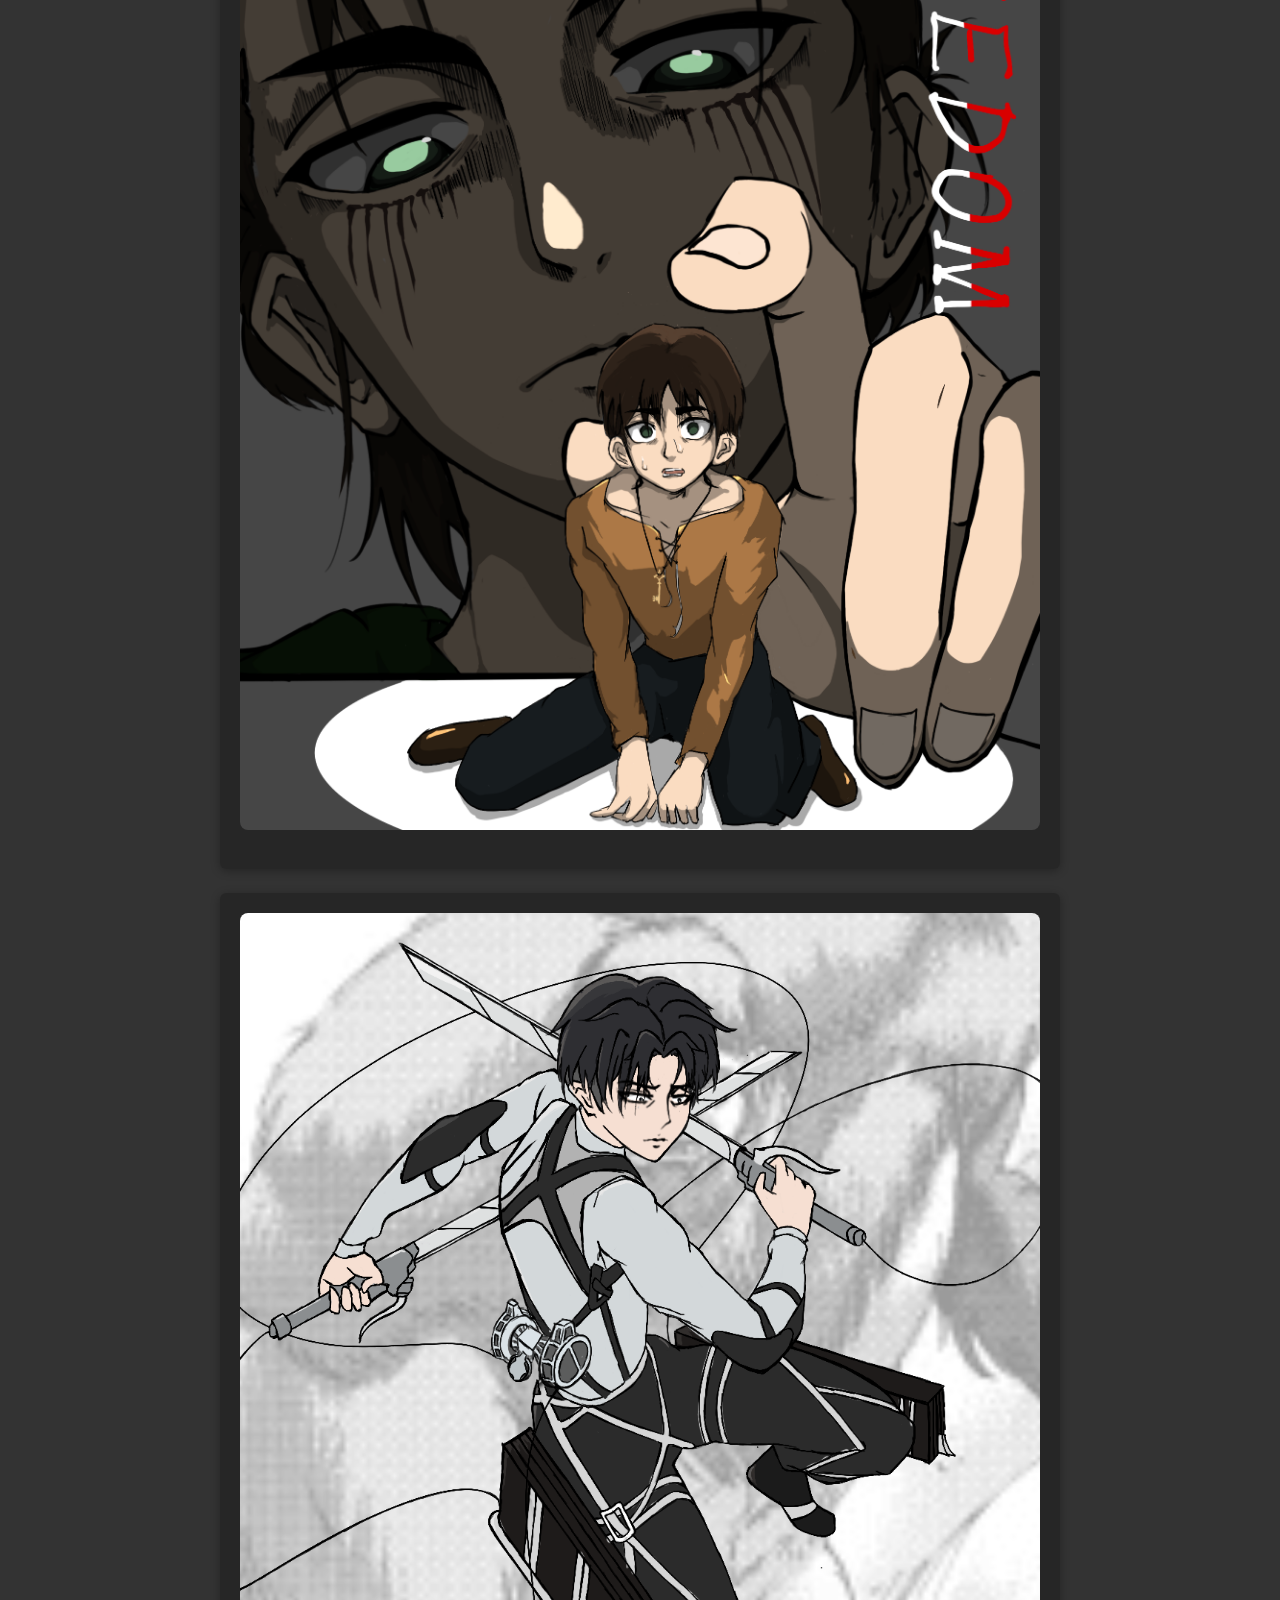
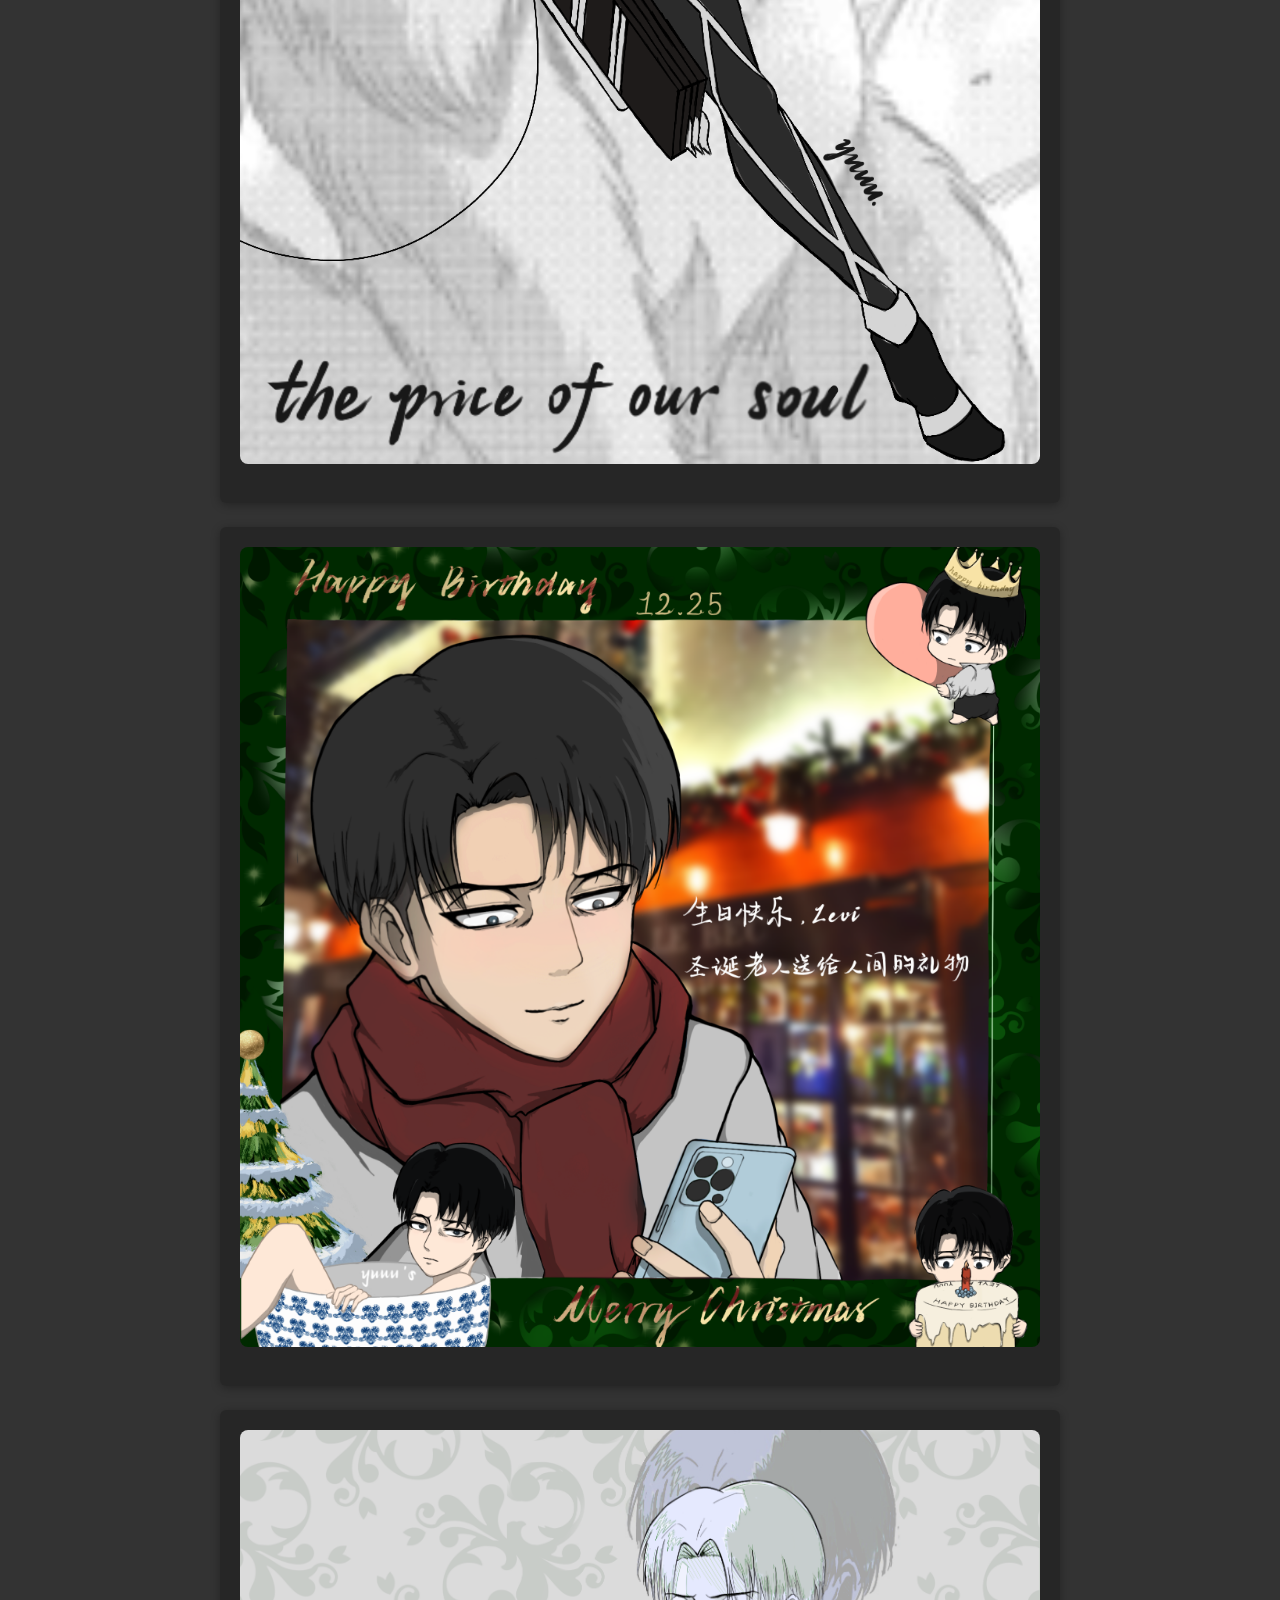
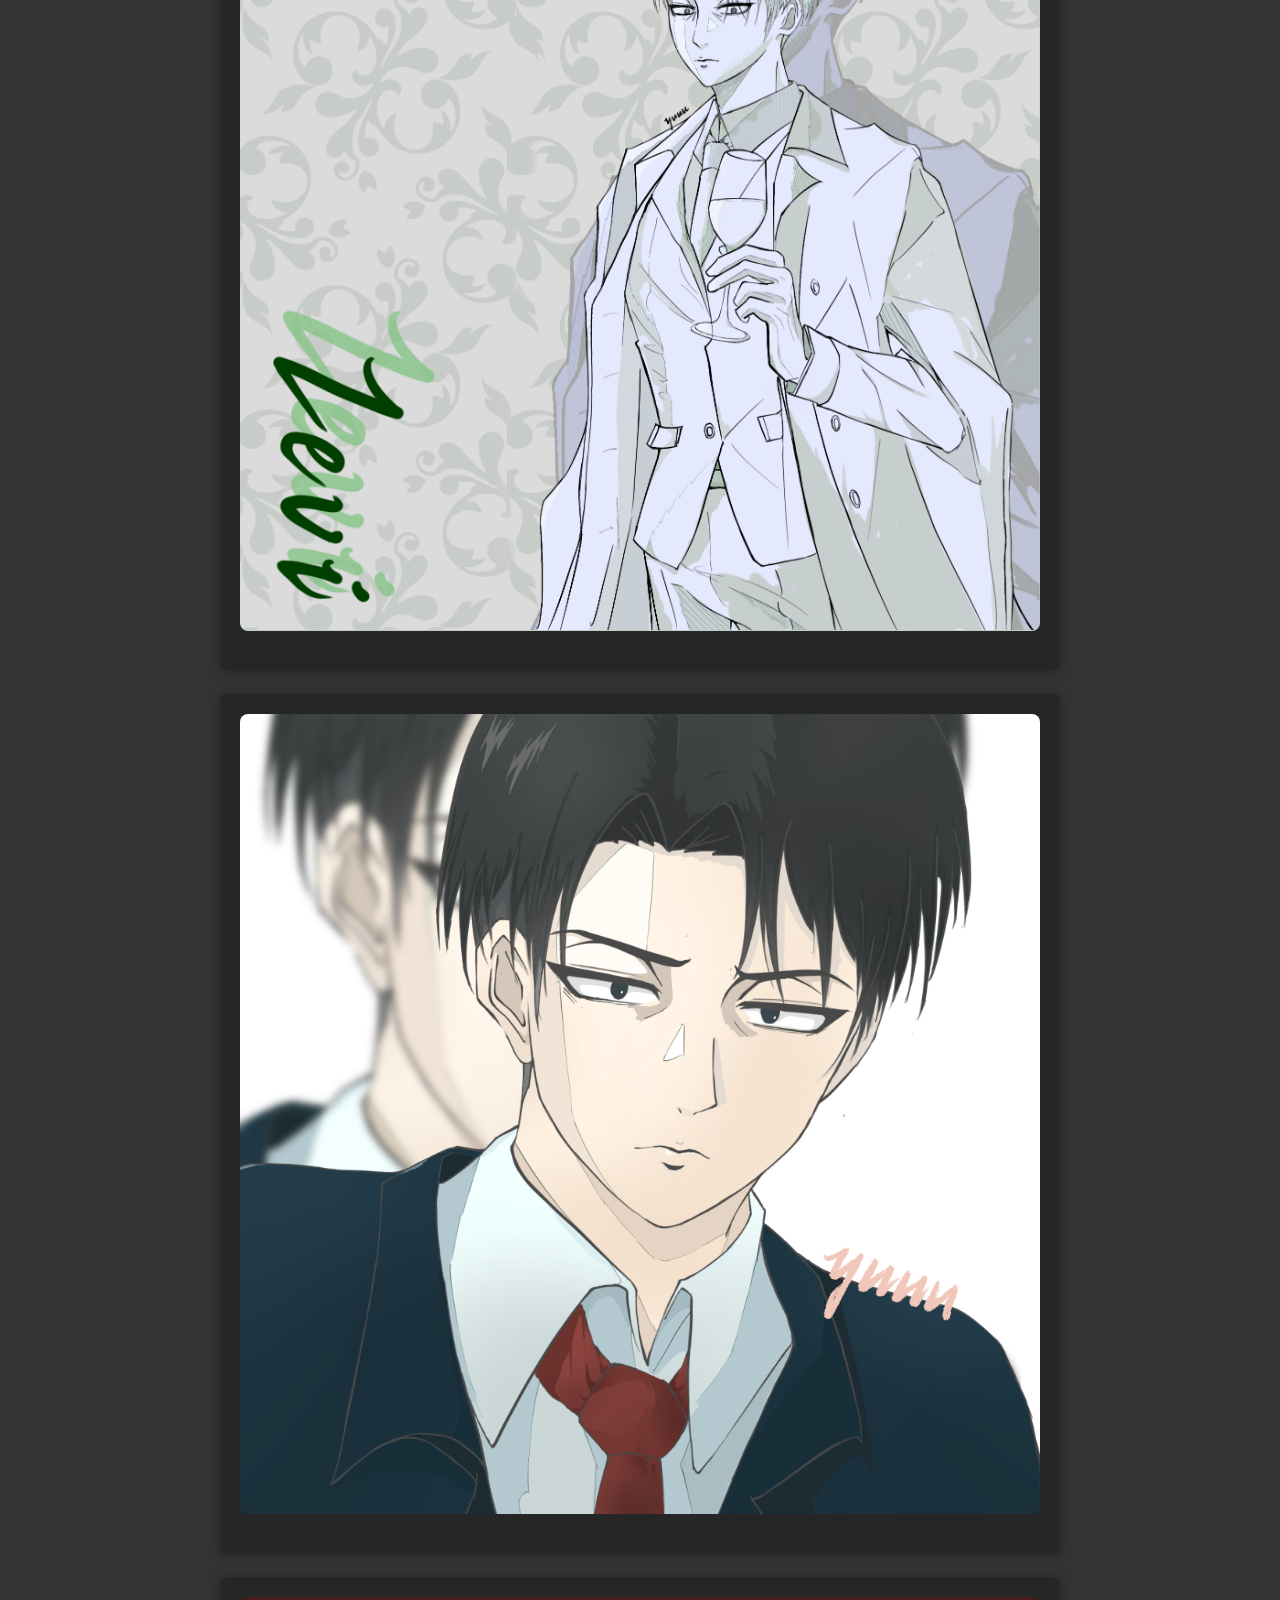
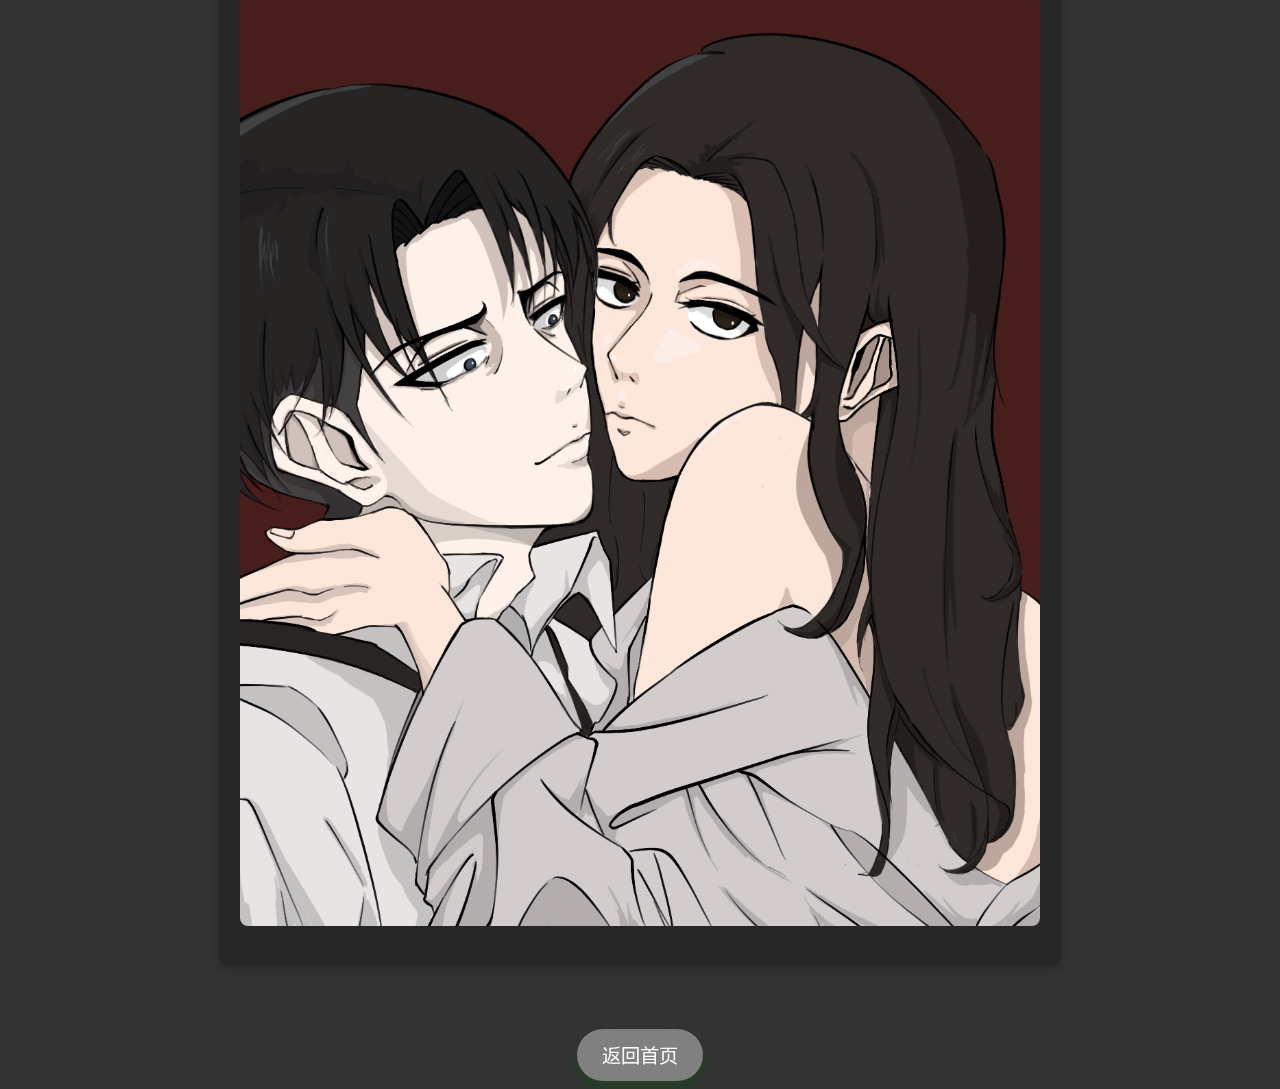
==== commit 26b08e91: "update" ====
--- a/w/photo.html
+++ b/w/photo.html
@@ -22,6 +22,9 @@
 
         <article class="entry">
             <img src="p17.png" alt="" class="painting-image">
+        </article>
+        <article class="entry">
+            <img src="p16.png" alt="" class="painting-image">
         </article>
         <article class="entry">
             <img src="p15.png" alt="" class="painting-image">
@@ -86,4 +89,4 @@
 
 </body>
 
-</html>
+</html>